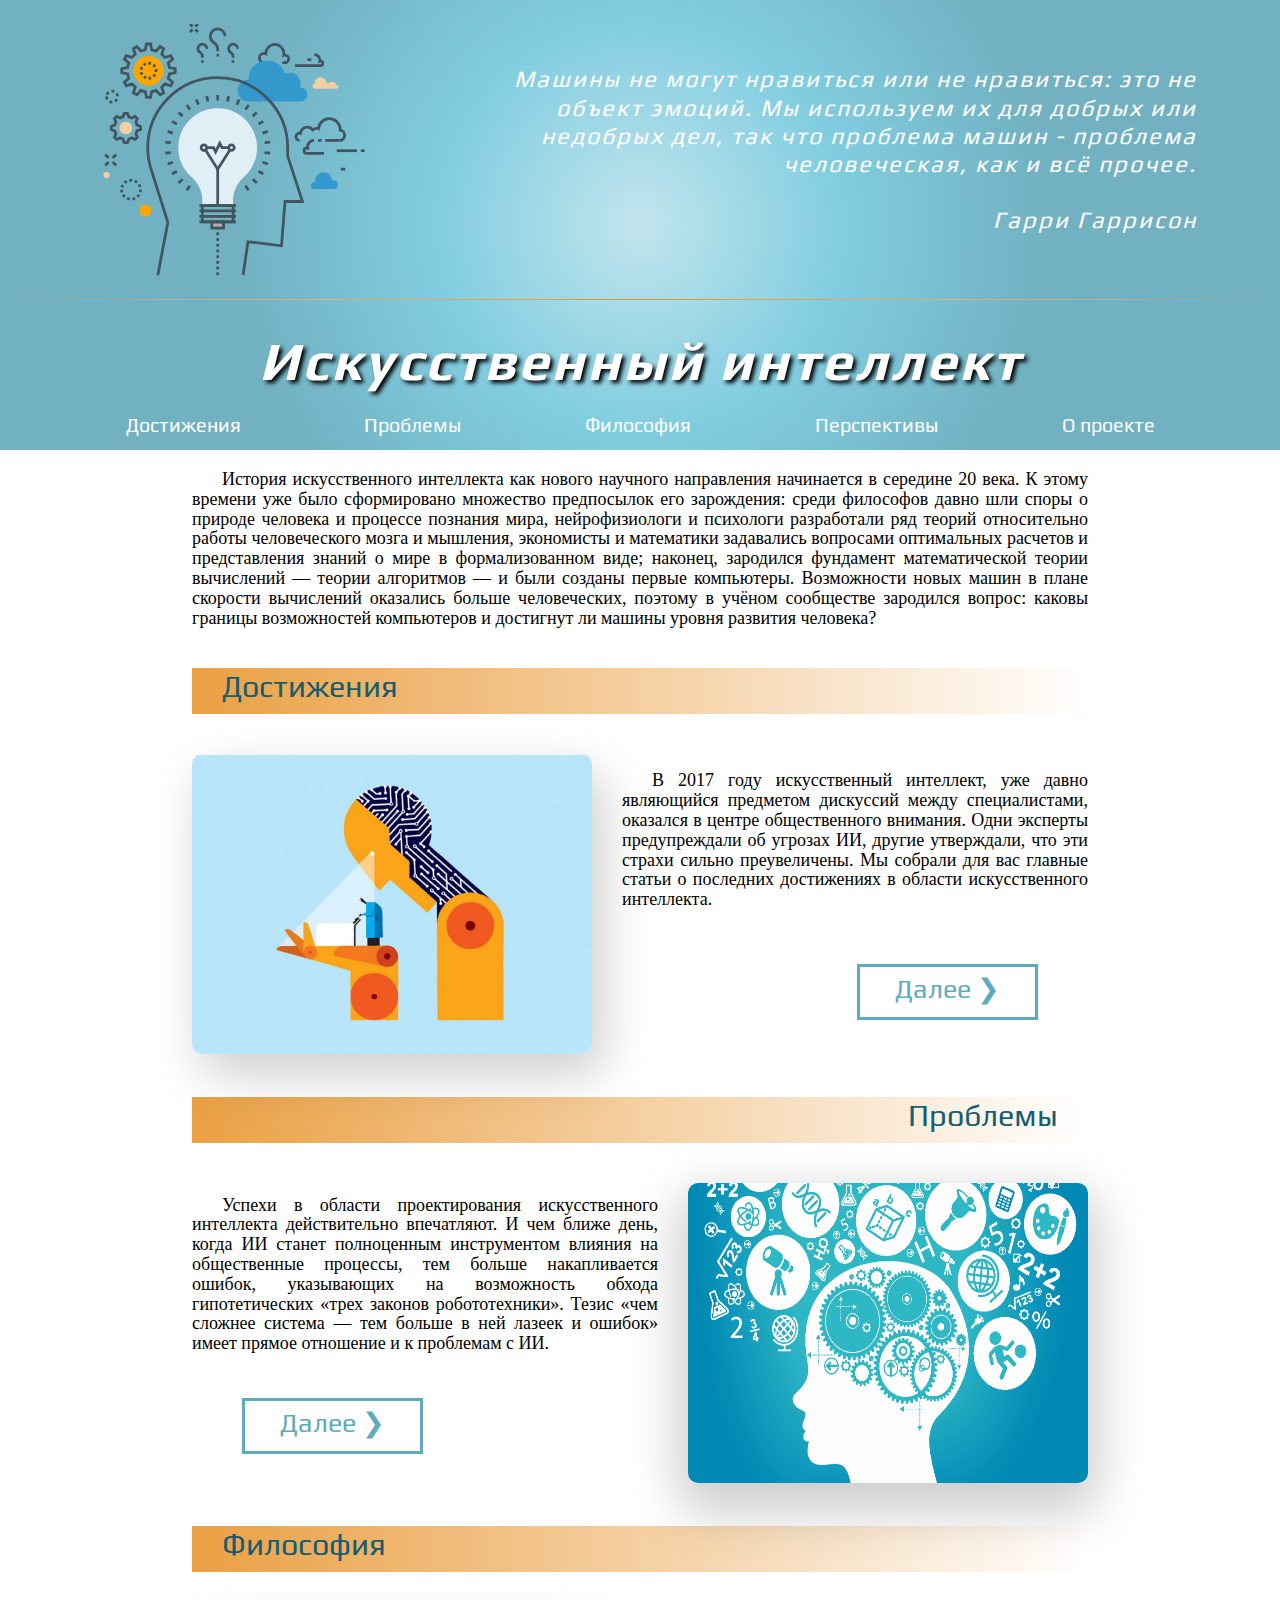
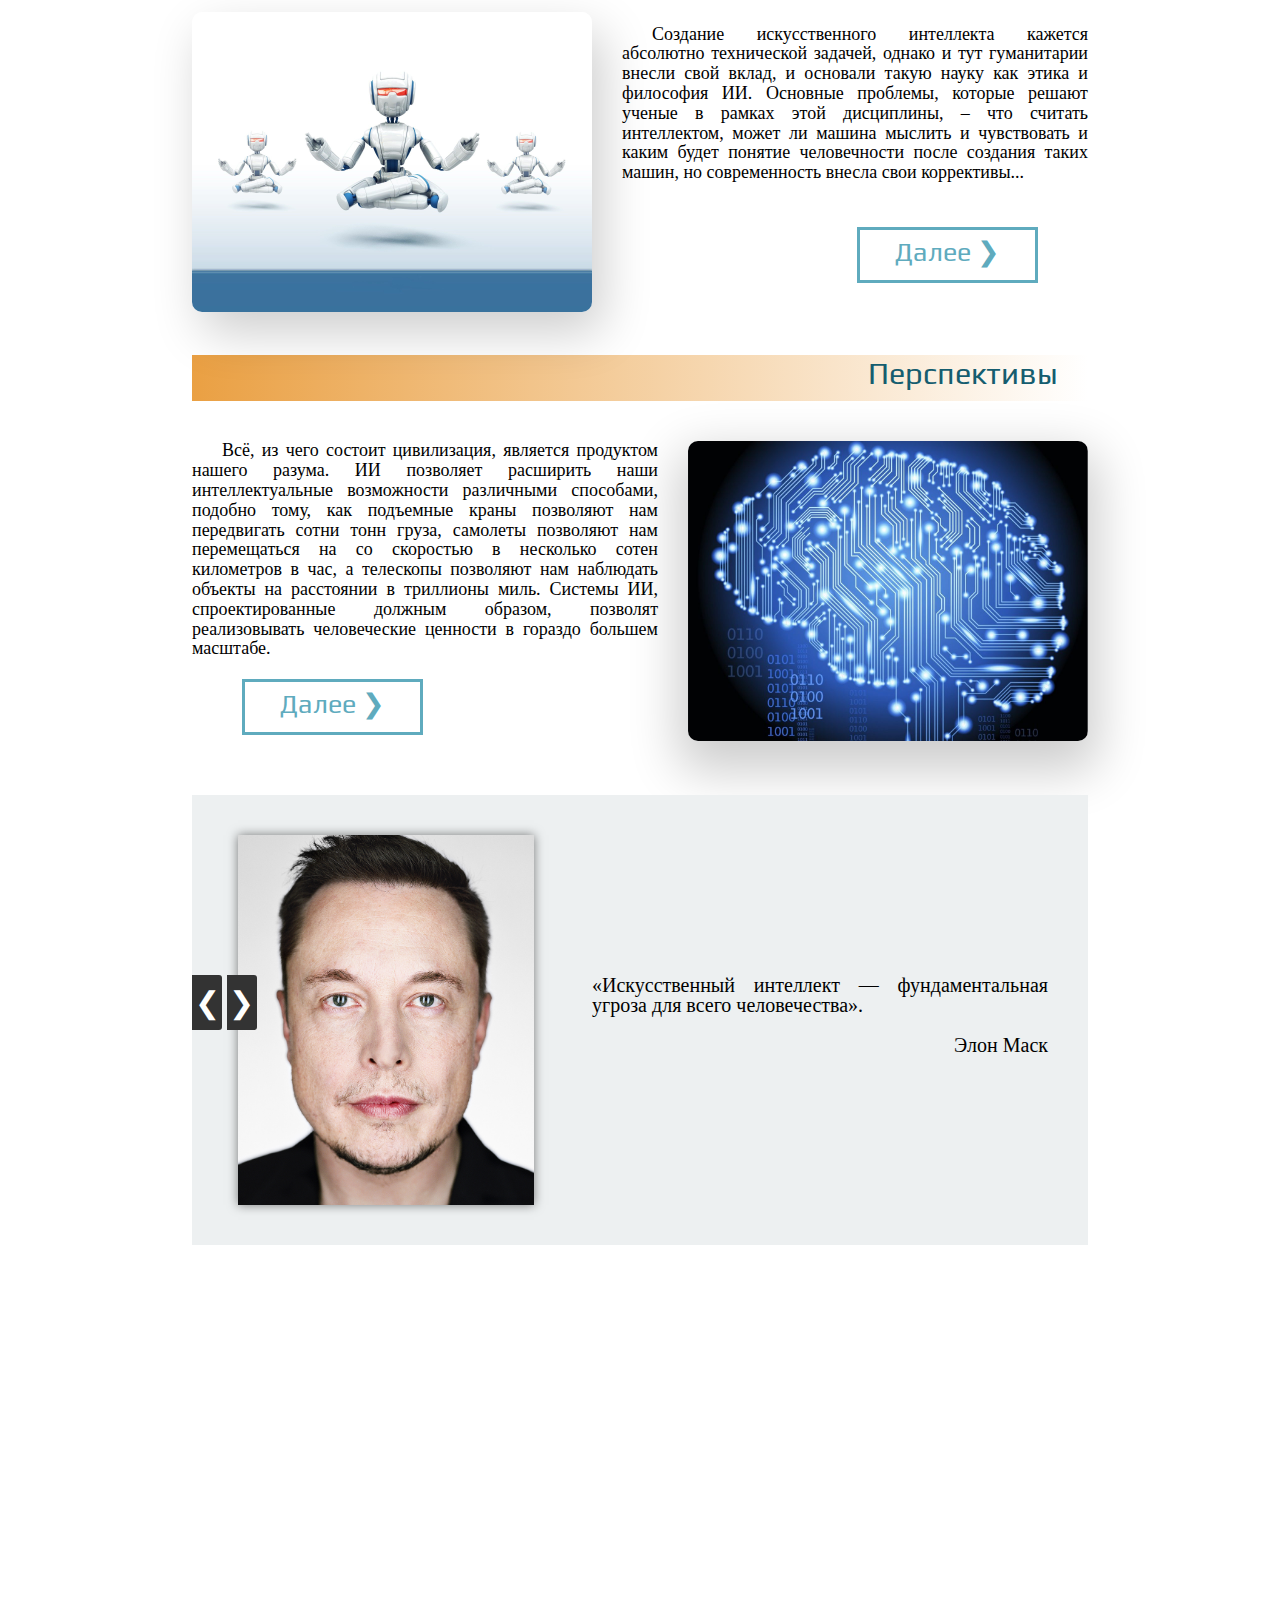
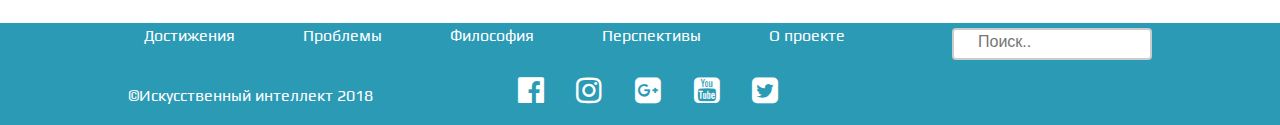
==== index.html @ 89b7e8d8 "Initial commit" ====
<!DOCTYPE html>
<html>
  <head>
    <meta charset="utf-8">
    <title>Искусственный интеллект</title>
    <link rel="stylesheet" type="text/css" href="reset.css">
    <link rel="stylesheet" type="text/css" href="styles.css">
    <link rel="stylesheet" href="https://cdnjs.cloudflare.com/ajax/libs/font-awesome/4.7.0/css/font-awesome.min.css">
  </head>
  <body>
    <header class="header">
    	<div class="header-top">
    		<svg width="800px" height="320px" viewBox="0 0 333 320" version="1.1" xmlns="http://www.w3.org/2000/svg" xmlns:xlink="http://www.w3.org/1999/xlink">
    			<title>Artificial-intelligence</title>    			
    				<g id="Page-1" stroke="none" stroke-width="1" fill="none" fill-rule="evenodd">
        <g id="illustrations" transform="translate(-12590.000000, 0.000000)">
            <g id="artificial-intelligence" transform="translate(12590.000000, 0.000000)">
                <g id="Group">
                    <path d="M105.103,48.996 L101.771,48.994 C99.142,48.994 97.003,46.858 97.003,44.226 C97.003,41.595 99.142,39.46 101.771,39.46 C102.312,39.46 102.83,39.549 103.314,39.72 C103.173,38.996 103.097,38.251 103.097,37.492 C103.097,31.137 108.242,25.995 114.597,25.995 C120.951,25.995 126.099,31.139 126.099,37.492 C126.099,37.578 126.093,37.658 126.093,37.743 C126.818,37.424 127.622,37.24 128.472,37.24 C131.722,37.24 134.349,39.871 134.349,43.116 C134.349,46.362 131.72,48.995 128.472,48.995" id="Shape" stroke="#42545E" stroke-width="3.5"></path>
                    <path d="M82.337,80.731 C82.497,80.731 82.653,80.749 82.796,80.756 C82.21,79.208 81.87,77.523 81.87,75.772 C81.87,68.127 88.059,61.933 95.718,61.933 C97.82,61.933 99.804,62.404 101.605,63.253 C104.531,53.492 113.603,46.394 124.314,46.394 C137.412,46.394 148.039,57.016 148.039,70.12 C148.039,70.352 148.025,70.579 148.025,70.801 L148.039,70.801 C155.682,70.801 161.869,76.991 161.869,84.635 C161.869,92.275 155.681,98.467 148.039,98.467 L82.337,98.467 C77.448,98.467 73.485,94.496 73.485,89.603 C73.485,84.701 77.448,80.731 82.337,80.731 Z" id="Shape" fill="#3399CC"></path>
                    <path d="M263.259,318.92 L250.486,251.815 L271.279,185.817 C274.375,176.778 276.062,167.1 276.062,157.036 C276.062,107.961 236.271,68.18 187.21,68.18 C138.14,68.18 98.347,107.961 98.347,157.036 L98.296,167.705 L79.569,225.4 L101.719,225.4 L106.192,281.619 L148.796,276.521 L154.97,318.919" id="Shape" stroke="#42545E" stroke-width="3.5"></path>
                    <g transform="translate(120.000000, 90.000000)">
                        <g transform="translate(65.000000, 167.000000)" id="Rectangle-path" fill="#42545E">
                            <rect x="0.452" y="0.355" width="3.5" height="3.5"></rect>
                            <rect x="0.452" y="7.613" width="3.5" height="3.5"></rect>
                            <rect x="0.452" y="14.873" width="3.5" height="3.5"></rect>
                            <rect x="0.452" y="22.131" width="3.5" height="3.5"></rect>
                            <rect x="0.452" y="29.389" width="3.5" height="3.5"></rect>
                            <rect x="0.452" y="36.646" width="3.5" height="3.5"></rect>
                            <rect x="0.452" y="43.904" width="3.5" height="3.5"></rect>
                            <rect x="0.452" y="51.162" width="3.5" height="3.5"></rect>
                            <rect x="0.452" y="58.422" width="3.5" height="3.498"></rect>
                        </g>
                        <path d="M67.206,17.035 C39.587,17.043 17.202,39.428 17.202,67.045 C17.202,81.68 23.495,94.838 33.505,103.979 C33.98,104.391 34.46,104.801 34.937,105.219 C42.755,112.344 47.666,122.59 47.666,134 L47.666,140.504 L67.207,140.504 L86.74,140.504 L86.74,134 C86.74,122.59 91.65,112.344 99.469,105.219 C99.948,104.801 100.424,104.391 100.901,103.979 C110.909,94.838 117.204,81.68 117.204,67.045 C117.202,39.427 94.819,17.042 67.206,17.035 Z" id="Shape" fill="#E1EEF5"></path>
                        <rect id="Rectangle-path" fill="#AFAFAF" x="59.806" y="161.215" width="14.793" height="7.891"></rect>
                        <rect id="Rectangle-path" stroke="#42545E" stroke-width="3.5" x="47.665" y="140.504" width="39.074" height="20.711"></rect>
                        <g transform="translate(44.000000, 140.000000)" id="Shape" stroke="#42545E" stroke-width="3.5">
                            <path d="M46.38,0.504 L0.024,0.504"></path>
                            <path d="M46.38,7.408 L0.024,7.408"></path>
                            <path d="M46.38,14.313 L0.024,14.313"></path>
                            <path d="M46.38,21.215 L0.024,21.215"></path>
                        </g>
                        <rect id="Rectangle-path" stroke="#42545E" stroke-width="3.5" x="59.806" y="161.215" width="14.793" height="7.891"></rect>
                        <g transform="translate(46.000000, 61.000000)" stroke="#42545E" stroke-width="3.5">
                            <path d="M21.202,33.354 L21.202,79.504" id="Shape"></path>
                            <polyline id="Shape" points="7.202 6.044 15.845 6.044 18.524 0.687 23.882 11.402 26.56 6.044 35.202 6.044"></polyline>
                            <polyline id="Shape" points="5.696 8.916 21.206 33.355 36.716 8.925"></polyline>
                            <circle id="Oval" cx="3.702" cy="6.044" r="3.5"></circle>
                            <circle id="Oval" cx="38.702" cy="6.044" r="3.5"></circle>
                        </g>
                        <g id="Shape" stroke="#42545E" stroke-width="3.5">
                            <path d="M67.202,7.138 L67.202,0.138"></path>
                            <path d="M79.655,8.448 L81.11,1.6"></path>
                            <path d="M91.565,12.317 L94.411,5.921"></path>
                            <path d="M102.409,18.578 L106.524,12.914"></path>
                            <path d="M111.716,26.957 L116.917,22.271"></path>
                            <path d="M119.077,37.087 L125.138,33.585"></path>
                            <path d="M124.169,48.527 L130.827,46.362"></path>
                            <path d="M126.772,60.775 L133.735,60.042"></path>
                            <path d="M126.772,73.297 L133.735,74.027"></path>
                            <path d="M124.169,85.545 L130.829,87.707"></path>
                            <path d="M119.077,96.984 L125.142,100.482"></path>
                            <path d="M111.716,107.115 L116.921,111.797"></path>
                            <path d="M102.411,115.494 L106.528,121.156"></path>
                            <path d="M54.749,8.448 L53.294,1.601"></path>
                            <path d="M42.841,12.318 L39.993,5.923"></path>
                            <path d="M31.997,18.579 L27.882,12.917"></path>
                            <path d="M22.692,26.958 L17.489,22.275"></path>
                            <path d="M15.331,37.088 L9.269,33.589"></path>
                            <path d="M10.239,48.528 L3.581,46.366"></path>
                            <path d="M7.636,60.777 L0.675,60.045"></path>
                            <path d="M7.636,73.299 L0.675,74.031"></path>
                            <path d="M10.239,85.547 L3.583,87.709"></path>
                            <path d="M15.333,96.986 L9.272,100.486"></path>
                            <path d="M22.694,107.115 L17.493,111.799"></path>
                            <path d="M31.999,115.494 L27.886,121.158"></path>
                        </g>
                    </g>
                    <g transform="translate(241.000000, 25.000000)" id="Shape">
                        <path d="M67.993,36.865 L67.993,31.712 L60.569,30.231 C60.268,28.258 59.749,26.358 59.048,24.551 L64.736,19.554 L62.175,15.09 L54.982,17.523 C53.753,15.995 52.363,14.604 50.836,13.376 L53.264,6.187 L48.805,3.621 L43.791,9.305 C41.988,8.606 40.092,8.09 38.125,7.789 L36.643,0.359 L31.489,0.359 L29.999,7.791 C28.03,8.093 26.138,8.61 24.335,9.31 L19.329,3.619 L14.87,6.188 L17.298,13.379 C15.765,14.607 14.372,15.998 13.15,17.525 L5.966,15.091 L3.39,19.555 L9.085,24.546 C8.382,26.356 7.856,28.26 7.56,30.234 L0.132,31.713 L0.132,36.866 L7.562,38.359 C7.857,40.329 8.382,42.221 9.083,44.026 L3.39,49.029 L5.966,53.486 L13.154,51.055 C14.375,52.586 15.765,53.976 17.3,55.199 L14.87,62.387 L19.329,64.96 L24.331,59.267 C26.138,59.967 28.032,60.491 30.005,60.788 L31.497,68.221 L36.643,68.221 L38.125,60.79 C40.094,60.494 41.992,59.972 43.795,59.272 L48.805,64.96 L53.264,62.387 L50.834,55.2 C52.361,53.976 53.752,52.587 54.979,51.054 L62.176,53.485 L64.737,49.028 L59.053,44.015 C59.75,42.214 60.268,40.327 60.569,38.362 L67.993,36.865 Z" stroke="#42545E" stroke-width="3.5"></path>
                        <path d="M34.071,53.277 C23.553,53.277 15.071,44.792 15.071,34.288 C15.071,23.782 23.553,15.288 34.071,15.288 C44.555,15.288 53.071,23.782 53.071,34.288 C53.071,44.792 44.556,53.277 34.071,53.277 Z" fill="orange"></path>
                        <path d="M34.071,43.779 C28.813,43.779 24.569,39.539 24.569,34.287 C24.569,29.033 28.813,24.791 34.071,24.791 C39.317,24.791 43.569,29.033 43.569,34.287 C43.569,39.539 39.317,43.779 34.071,43.779 Z" stroke="#42545E" stroke-width="3.5" stroke-dasharray="3.3149,3.3149"></path>
                    </g>
                    <g transform="translate(285.000000, 113.000000)" id="Shape">
                        <path d="M37.284,21.072 L37.284,16.961 L32.94,15.304 C32.594,14.003 32.077,12.774 31.417,11.636 L33.313,7.387 L30.413,4.484 L26.159,6.386 C25.03,5.721 23.798,5.207 22.493,4.864 L20.835,0.519 L16.728,0.519 L15.07,4.864 C13.769,5.208 12.537,5.721 11.404,6.386 L7.152,4.484 L4.25,7.387 L6.15,11.636 C5.488,12.774 4.97,14.003 4.627,15.305 L0.283,16.96 L0.283,21.072 L4.627,22.728 C4.971,24.033 5.488,25.265 6.15,26.396 L4.25,30.646 L7.152,33.546 L11.404,31.651 C12.539,32.311 13.769,32.829 15.07,33.173 L16.728,37.518 L20.835,37.518 L22.493,33.173 C23.798,32.828 25.028,32.31 26.159,31.651 L30.413,33.546 L33.313,30.646 L31.417,26.396 C32.077,25.265 32.595,24.033 32.94,22.728 L37.284,21.072 Z" stroke="#42545E" stroke-width="3.5"></path>
                        <path d="M18.782,27.004 C14.37,27.004 10.794,23.428 10.794,19.017 C10.794,14.609 14.37,11.028 18.782,11.028 C23.192,11.028 26.77,14.609 26.77,19.017 C26.771,23.428 23.192,27.004 18.782,27.004 Z" fill="#f0cfa4"></path>
                    </g>
                    <g transform="translate(162.000000, 6.000000)" id="Shape" stroke="#42545E" stroke-width="3.5">
                        <g transform="translate(15.000000, 0.000000)">
                            <path d="M10.194,28.737 L10.194,25.926 C10.194,22.572 11.958,19.624 14.612,17.967 C14.801,17.868 14.981,17.763 15.159,17.653 C17.813,15.995 19.577,13.046 19.577,9.694 C19.577,4.517 15.376,0.317 10.202,0.317 C5.03,0.317 0.827,4.517 0.827,9.694"></path>
                            <path d="M10.194,32.018 L10.194,35.299"></path>
                        </g>
                        <g transform="translate(0.000000, 19.000000)">
                            <g transform="translate(39.000000, 0.000000)">
                                <path d="M5.673,17.752 L5.673,16.066 C5.673,14.054 6.73,12.286 8.323,11.292 C8.432,11.233 8.542,11.17 8.653,11.104 C10.245,10.108 11.301,8.339 11.301,6.327 C11.301,3.222 8.781,0.702 5.676,0.702 C2.571,0.702 0.051,3.222 0.051,6.327"></path>
                                <path d="M5.673,21.036 L5.673,24.317"></path>
                            </g>
                            <g>
                                <path d="M5.724,17.752 L5.724,16.066 C5.724,14.054 6.781,12.286 8.374,11.292 C8.487,11.233 8.599,11.17 8.702,11.104 C10.296,10.108 11.354,8.339 11.354,6.327 C11.354,3.222 8.833,0.702 5.727,0.702 C2.621,0.702 0.102,3.222 0.102,6.327"></path>
                                <path d="M5.724,21.036 L5.724,24.317"></path>
                            </g>
                        </g>
                    </g>
                    <path d="M64.526,200.613 C64.026,200.613 63.547,200.697 63.102,200.853 C63.231,200.185 63.301,199.498 63.301,198.796 C63.301,192.929 58.551,188.181 52.686,188.181 C46.817,188.181 42.063,192.931 42.063,198.796 C42.063,198.876 42.071,198.95 42.071,199.028 C41.401,198.731 40.659,198.563 39.874,198.563 C36.874,198.563 34.448,200.991 34.448,203.987 C34.448,206.985 36.876,209.417 39.874,209.417 L64.526,209.415 C66.954,209.415 68.926,207.442 68.926,205.013 C68.927,202.586 66.954,200.613 64.526,200.613 Z" id="Shape" fill="#3399CC"></path>
                    <g transform="translate(25.000000, 120.000000)" id="Shape" stroke="#42545E" stroke-width="3.5">
                        <path d="M7.483,27.815 C3.891,27.815 0.981,24.908 0.981,21.314 C0.981,17.996 3.475,15.255 6.688,14.867 C6.67,14.586 6.661,14.306 6.661,14.02 C6.661,6.402 12.841,0.222 20.456,0.222 C27.698,0.222 33.626,5.794 34.206,12.883 C34.923,12.661 35.677,12.542 36.464,12.542 C38.491,12.542 40.325,13.332 41.696,14.619 C43.212,12.417 45.757,10.969 48.637,10.969 C53.108,10.97 56.764,14.456 57.039,18.863 C57.439,18.748 57.861,18.685 58.293,18.685 C60.82,18.685 62.857,20.729 62.859,23.251 C62.859,25.772 60.812,27.817 58.293,27.814"></path>
                        <path d="M27.325,44.223 L49.059,44.221 C50.934,44.221 52.459,42.698 52.459,40.821 C52.459,38.944 50.934,37.42 49.059,37.42 C48.672,37.42 48.303,37.484 47.957,37.606 C48.059,37.089 48.113,36.559 48.113,36.017 C48.113,31.483 44.441,27.816 39.91,27.816"></path>
                        <path d="M25.636,27.815 L7.483,27.815"></path>
                        <path d="M34.585,27.815 L30.101,27.815"></path>
                    </g>
                    <circle id="Oval" stroke="#42545E" stroke-width="3.5" stroke-dasharray="3.4263,3.4263" cx="297.282" cy="210.416" r="12"></circle>
                    <circle id="Oval" stroke="#42545E" stroke-width="3.5" stroke-dasharray="3.6597,3.6597" cx="321.317" cy="92.219" r="7"></circle>
                    <g transform="translate(212.000000, 0.000000)" id="Shape" stroke="#42545E" stroke-width="3.5">
                        <path d="M7.104,6.872 L10.302,10.067"></path>
                        <path d="M3.499,3.26 L0.302,0.08"></path>
                        <path d="M10.302,0.08 L7.104,3.26"></path>
                        <path d="M0.302,10.067 L3.499,6.872"></path>
                    </g>
                    <g transform="translate(316.000000, 165.000000)" id="Shape" stroke="#42545E" stroke-width="3.5">
                        <path d="M9.639,10.094 L14.113,14.568"></path>
                        <path d="M4.588,5.039 L0.113,0.586"></path>
                        <path d="M14.113,0.586 L9.639,5.039"></path>
                        <path d="M0.113,14.568 L4.588,10.094"></path>
                    </g>
                    <circle id="Oval" fill="#f0cfa4" cx="328.317" cy="191.816" r="4"></circle>
                    <circle id="Oval" fill="orange" cx="278.895" cy="236.813" r="7.5"></circle>
                    <g transform="translate(0.000000, 160.000000)" id="Shape" stroke="#42545E" stroke-width="3.5">
                        <path d="M10.341,0.875 L35.933,0.875"></path>
                        <path d="M0.683,0.875 L5.433,0.875"></path>
                    </g>
                    <path d="M25.188,184.414 L30.933,184.412" id="Shape" stroke="#42545E" stroke-width="3.5"></path>
                    <g transform="translate(53.000000, 38.000000)" id="Shape" stroke="#42545E" stroke-width="3.5">
                        <path d="M15.229,7.374 L20.233,7.373"></path>
                        <path d="M36.226,14.832 L3.556,14.831 C1.954,14.831 0.654,13.531 0.654,11.931 C0.654,10.328 1.955,9.029 3.556,9.029 C3.884,9.029 4.199,9.083 4.495,9.187 C4.411,8.747 4.362,8.292 4.362,7.832 C4.362,3.963 7.493,0.833 11.362,0.833"></path>
                    </g>
                    <path d="M63.89,75.386 C63.9,75.236 63.906,75.086 63.906,74.934 C63.906,70.859 60.599,67.553 56.527,67.553 C52.654,67.553 49.482,70.533 49.172,74.325 C48.789,74.206 48.385,74.142 47.965,74.142 C46.881,74.142 45.901,74.565 45.166,75.253 C44.355,74.075 42.994,73.301 41.453,73.301 C39.062,73.301 37.105,75.166 36.959,77.523 C36.744,77.461 36.52,77.428 36.289,77.428 C34.937,77.428 33.848,78.521 33.846,79.87 C33.846,81.218 34.942,82.312 36.289,82.31 L63.467,82.31 C65.387,82.31 66.944,80.755 66.944,78.833 C66.942,77.06 65.608,75.594 63.89,75.386 Z" id="Shape" fill="#f0cfa4"></path>
                </g>
            </g>
        </g>
   					</g>
			</svg>
    		<div class="header-quote">Машины не могут нравиться или не нравиться: это не объект эмоций. Мы используем их для добрых или недобрых дел, так что проблема машин - проблема человеческая, как и всё прочее.<br>
    			<br>Гарри Гаррисон
    		</div>              		
    	</div>
    	<div class="header-line"></div>
    	<div class="side-bar">
    		<h1 class="logo">Искусственный интеллект</h1>
    		<div class="header-buttons">
    			<a href="#" class="header-button">Достижения</a>
    			<a href="#" class="header-button">Проблемы</a>
    			<a href="#" class="header-button">Философия<a>
    			<a href="#" class="header-button">Перспективы</a>
    			<a href="#" class="header-button">О проекте</a>
    		</div>
    	</div>  	
    </header>
   	<main>
    	<section id="lead-in" class="section">
    		<div class="lead-in">История искусственного интеллекта как нового научного направления начинается в середине 20 века. 
				К этому времени уже было сформировано множество предпосылок его зарождения: среди философов давно шли споры о природе человека и процессе познания мира, 
				нейрофизиологи и психологи разработали ряд теорий относительно работы человеческого мозга и мышления,
 				экономисты и математики задавались вопросами оптимальных расчетов и представления знаний о мире в формализованном виде; 
				наконец, зародился фундамент математической теории вычислений — теории алгоритмов — и были созданы первые компьютеры.
				Возможности новых машин в плане скорости вычислений оказались больше человеческих, поэтому в учёном сообществе зародился вопрос: каковы границы возможностей компьютеров и достигнут ли машины уровня развития человека?
			</div>
    	</section>
    	<section id="attainments" class="section">
    		<div class="section-header">
    			<h2>Достижения</h2>
    		</div>
    		<div class="section-inner"> 
    			<div class="section-image">
    				<img class="image" src="images/attainment.png" alt="Достижения">
    			</div>
    			<div class="in-section-inner">
    				<div class="section-content">В 2017 году искусственный интеллект, уже давно являющийся предметом дискуссий между специалистами, оказался в центре общественного внимания. Одни эксперты предупреждали об угрозах ИИ, другие утверждали, что эти страхи сильно преувеличены. Мы собрали для вас главные статьи о последних достижениях в области искусственного интеллекта.
    				</div>
    				<div class="section-footer">
    				<a href="" id="onward">Далее &#10095</a>
    				</div>
    			</div>   			
    			    			
    		</div>    		
    	</section>
    	<section id="problems" class="section">
    		<div class="section-header">
    			<h2>Проблемы</h2>
    		</div>    		
    		<div class="section-inner">    			
    			<div class="in-section-inner">
    				<div class="section-content">Успехи в области проектирования искусственного интеллекта действительно впечатляют. И чем ближе день, когда ИИ станет полноценным инструментом влияния на общественные процессы, тем больше накапливается ошибок, указывающих на возможность обхода гипотетических «трех законов робототехники». Тезис «чем сложнее система — тем больше в ней лазеек и ошибок» имеет прямое отношение и к проблемам с ИИ.
    				</div>
    				<div class="section-footer">
    				<a href="" id="onward">Далее &#10095</a>
    				</div>
    			</div>
                <div class="section-image">
                    <img class="image" src="images/problems.png" alt="Проблемы" width="400" height="300">
                </div>   			
    		</div>    		
    	</section>
    	<section id="philosophy" class="section">
    		<div class="section-header">
    			<h2>Философия</h2>
    		</div>    		
    		<div class="section-inner">
    			<div class="section-image">
    				<img class="image" src="images/filisofy.jpg" alt="Философия" width="400" height="300">
    			</div>
    			<div class="in-section-inner">
    				<div class="section-content">Создание искусственного интеллекта кажется абсолютно технической задачей, однако и тут гуманитарии внесли свой вклад, и основали такую науку как этика и философия ИИ. Основные проблемы, которые решают ученые в рамках этой дисциплины, – что считать интеллектом, может ли машина мыслить и чувствовать и каким будет понятие человечности после создания таких машин, но современность внесла свои коррективы...
    				</div>
    				<div class="section-footer">
    					<a href="" id="onward">Далее &#10095</a>
    				</div> 
    			</div>    			   			
    		</div>    		
    	</section>
    	<section id="perspective" class="section">
    		<div class="section-header">
    			<h2>Перспективы</h2>
    		</div>    		
    		<div class="section-inner">
    			<div class="in-section-inner">
    				<div class="section-content">Всё, из чего состоит цивилизация, является продуктом нашего разума. ИИ позволяет расширить наши интеллектуальные возможности различными способами, подобно тому, как подъемные краны позволяют нам передвигать сотни тонн груза, самолеты позволяют нам перемещаться на со скоростью в несколько сотен километров в час, а телескопы позволяют нам наблюдать объекты на расстоянии в триллионы миль. Системы ИИ, спроектированные должным образом, позволят реализовывать человеческие ценности в гораздо большем масштабе.
    				</div>
    				<div class="section-footer">
    					<a href="" id="onward">Далее &#10095</a>
    				</div>  
    			</div> 
                <div class="section-image">
                    <img class="image" src="images/perspective.jpg" alt="Перспективы" width="400" height="300">
                </div> 			
    		</div>    		
    	</section>
        <section id="slider" class="section">             
            <div id="slides">
                <div class="slide showing">
                    <img class="slider-image" src="images/famous/elon-musk.jpg" alt="Элон Маск" height="100%">
                    <div class="slider-quote">«Искусственный интеллект — фундаментальная угроза для всего человечества». 
                    <br>
                    <br>
                    <p class="slider-quote-person">Элон Маск</p>
                    </div>
                </div>
                <div class="slide">
                    <img class="slider-image" src="images/famous/stephen_hawking.jpg" alt="Стивен Хокинг" height="100%">
                    <div class="slider-quote">«Я думаю, что наш разум — это программа, в то время как мозг — аналог компьютера. Теоретически возможно скопировать содержимое мозга на компьютер и таким образом создать форму вечной жизни. Сегодня, однако, это не в наших силах».
                    <br>
                    <br>
                    <p class="slider-quote-person">Стивен Хокинг</p>
                    </div>
                </div>
                <div class="slide">
                    <img class="slider-image" src="images/famous/alan_perlis.png" alt="Алан Джей Перлис" height="100%">
                    <div class="slider-quote">«Года работы над искусственным интеллектом достаточно, чтобы заставить поверить в бога».
                    <br>
                    <br>
                    <p class="slider-quote-person">Алан Джей Перлис</p>
                    </div>
                </div>
            </div>
            <div class="buttons">
                <button class="controls" id="previous">&#10094</button>
                <button class="controls" id="next">&#10095</button>
            </div>
        </section>
        <section id="video" class="section">
            <iframe width="560" height="315" src="https://www.youtube.com/embed/wvCpbFtl6xY" frameborder="0" allow="autoplay; encrypted-media" allowfullscreen></iframe>
        </section>        
    </main>
    <footer class="footer">
        <div class="footer-menu">            
            <div class="footer-buttons">
                <a href="#" class="footer-button">Достижения</a>
                <a href="#" class="footer-button">Проблемы</a>
                <a href="#" class="footer-button">Философия<a>
                <a href="#" class="footer-button">Перспективы</a>
                <a href="#" class="footer-button">О проекте</a>
            </div>
            <form>
                <input type="text" name="search" placeholder="Поиск..">
            </form>
        </div>
        <div class="copyright">&copy;Искусственный интеллект 2018
            <div class="footer-icons">
            <a id="icons" href="#" class="fa fa-facebook-official"></a>
            <a id="icons" href="#" class="fa fa-instagram"></a>
            <a id="icons" href="#" class="fa fa-google-plus-square"></a>
            <a id="icons" href="#" class="fa fa-youtube-square"></a>
            <a id="icons" href="#" class="fa fa-twitter-square"></a>
            </div>
        </div>
    </footer>
    <script type="text/javascript" src="script.js"> </script>
  </body>

</html>
---- styles.css ----
@import url('https://fonts.googleapis.com/css?family=Play');
html, body{
	display: flex;	
	flex-direction: column;		
	width: 100%;
	height: 100%;	
	max-width: 1920px;
	min-width: 1200px;	
	font-size: 18px;	  	
}

/* Styles for header*/
.header{
	display: flex;	
	flex-direction: column;
	justify-content: space-between;
	align-items: center;
	max-height: 465px;
	min-height: 450px;
	color: white;
	background-color: #71b1c1;	
	font-family: 'Play';
	background: radial-gradient(circle, #c0e4ed 1%, #81cde0 30%, #71b1c1 60%);
}

.header-top{
	display: flex;
	justify-content: center;
	align-items: center;
	flex: 4;
	margin: 0 20vw;		
}

svg{	
	transform: scale(-1, 1);
	max-height: 28vh;
	min-height: 250px;	
	min-width: 300px;
	margin-right: 10vw;	  
}

.header-quote{	
	letter-spacing: 2px;
	line-height: 1.2;
	text-align: right;
	max-width: 1000px;	
	font-size: 1.3em;
	font-style: italic;	
}

.header-line{		
	height: 1px;
	width: 100%;
	background-color: #E6952E;
	background: radial-gradient(circle, #E6952E, #e5af68, #71b1c1);
	position: relative;	
}

.side-bar{
	display: flex;
	flex-direction: column;
	justify-content: flex-end;
	align-items: center;
	flex: 2;		
}

h1{
	font-size: 3em;
	text-shadow: 3px 3px 4px black;
	padding: 0.5em 0;
	font-weight: bold;
	font-style: italic;
	letter-spacing: 3px;
}

.header-buttons{
	margin-bottom: 0.75em;
	font-size: 1.1em;
}

a.header-button{
	text-decoration: none;
	border: none;
	cursor: pointer;
	text-align: justify;
	color: white;		
	padding: 0.6em 1.5em;
	margin: 0 1.5em;
}

a.header-button:hover{
	background-color: #67a2b1;
	border-radius: 2px;
}

a.header-button:active{
	background-color: #67a2b1;
	color: #f0cfa4;		
}

/* Styles for sections*/
main{
	flex: 1 0 auto;			
	margin: 20px 15vw;			
}

.lead-in, .section-content{
	text-align: justify;
	color: black;
	font-family: Verdana;
	text-indent: 30px;
	line-height: 1.1;	
}

.section-header{
	height: 40px;
	background: linear-gradient(to right, #eaa043 , white);
	margin: 40px 0;
	padding: 3px 30px;
	color: #155D6F;	
	font-family: 'Play';	
	font-size: 1.7em;	
}

.image{
	width: 400px;
	height: 300px;
	margin-right: 30px;
	border-radius: 10px;
	box-shadow: 10px 20px 50px 0 rgba(0, 0, 0, 0.20);
}

.section-inner{
	display: flex;
	flex-direction: row;	
}

.in-section-inner{
	display: flex;
	flex-direction: column;
	justify-content: space-around;
	align-items: flex-end;	
}

.section-footer{
	height: 50px;
	width: 175px;
	border: 3px solid #5fabbe;
	background-color: transparent;
	text-align: center;	
	margin: 20px 50px;
	cursor: pointer;		
}

a#onward{	
	font-family: 'Play';	
	font-size: 1.5em;
	color: #5fabbe;
	text-decoration: none;
	line-height: 1.6;
}

.section-footer:hover{
	transform: scale(1.1);
}

#problems, #perspective{
	text-align: right;
}

#problems img, #perspective img{
	margin-left: 30px;
	margin-right: 0px;
	box-shadow: 0px 20px 50px 10px rgba(0, 0, 0, 0.20);
}

#problems div.in-section-inner, #perspective div.in-section-inner{
	align-items: flex-start;	
}

#problems div.section-footer, #perspective div.section-footer{
	margin-left: 50px;	
}

/* Styles for slider*/
#slides{
	position: relative;	
	height: 450px;
	padding: 0px;
	margin: 40px 0;
	background-color: #EDF0F1;
}

.slide{
	position: absolute;
	left: 0px;
	top: 0px;
	width: 100%;
	height: 100%;
	opacity: 0;
	z-index: 1;
	transition: opacity 1s;
	padding: 40px 16px;
	box-sizing: border-box;		
}

.slider-quote{
	position: absolute;
	left: 400px;
	top: 20vh;
	font-size: 20px;
	color: black;
 	margin-right: 40px;
  	min-width: 300px;
  	text-align: justify;
}

.slider-quote-person{
	text-align: right;
}

.slider-image{
	margin-left: 30px;
	box-shadow: 0 0 10px rgba(0,0,0,0.5);
}

.showing{
	opacity: 1;
	z-index: 2;
}

#slider{
  position: relative;
}

.buttons{
  position: absolute;
  top: 40%;
  z-index: 10;
}

#next{
  right: 0;
}

.controls{
  color: white;
  border: none;
  border-radius: 0 3px 3px 0;
  padding: 10px 0px;
  font-size: 30px;
  cursor: pointer;  
  width: 30px;
  background: #333;  
}

.controls:hover{
  background: white;
  color: #333;
}

/* Styles for video*/
#video{	
	text-align: center;
}

/* Styles for footer*/
footer{
	flex: 0 0 auto;	
	background: #2b9ab5;
	padding: 5px 10vw;
	color: white;
	font-family: 'Play';
	font-size: 16px;			
}

.footer-menu{
	display: flex;
	justify-content: space-between;
	text-align: justify;		 
}

a.footer-button{	
	text-decoration: none;
	border: none;
	cursor: pointer;	
	color: white;
	padding: 0.2em 1em 0.5em 1em;
	margin: 0 2.5vw 0 0;	
}

a.footer-button:hover{
	background-color: hsla(192, 76%, 56%, 0.7);
	border-radius: 2px;	
}

a.footer-button:active{
	background-color: #67a2b1;
	color: #f0cfa4;		
}

input[type=text] {
    width: 200px;
    box-sizing: border-box;
    border: 2px solid #ccc;
    border-radius: 4px;
    font-size: 16px;
    background-color: white;    
    padding: 0.2em 1.5em 0.4em 1.5em;
    -webkit-transition: width 1s ease;
    transition: width 1s ease;
}

input[type=text]:focus {
    width: 100%;
}

.footer-icons{
	display: inline;
	font-size: 30px;	
	margin: 0 10vw;
}

#icons{
	padding: 0.5em 1vw;
	color: white;
	text-decoration: none;	
	cursor: pointer;
}
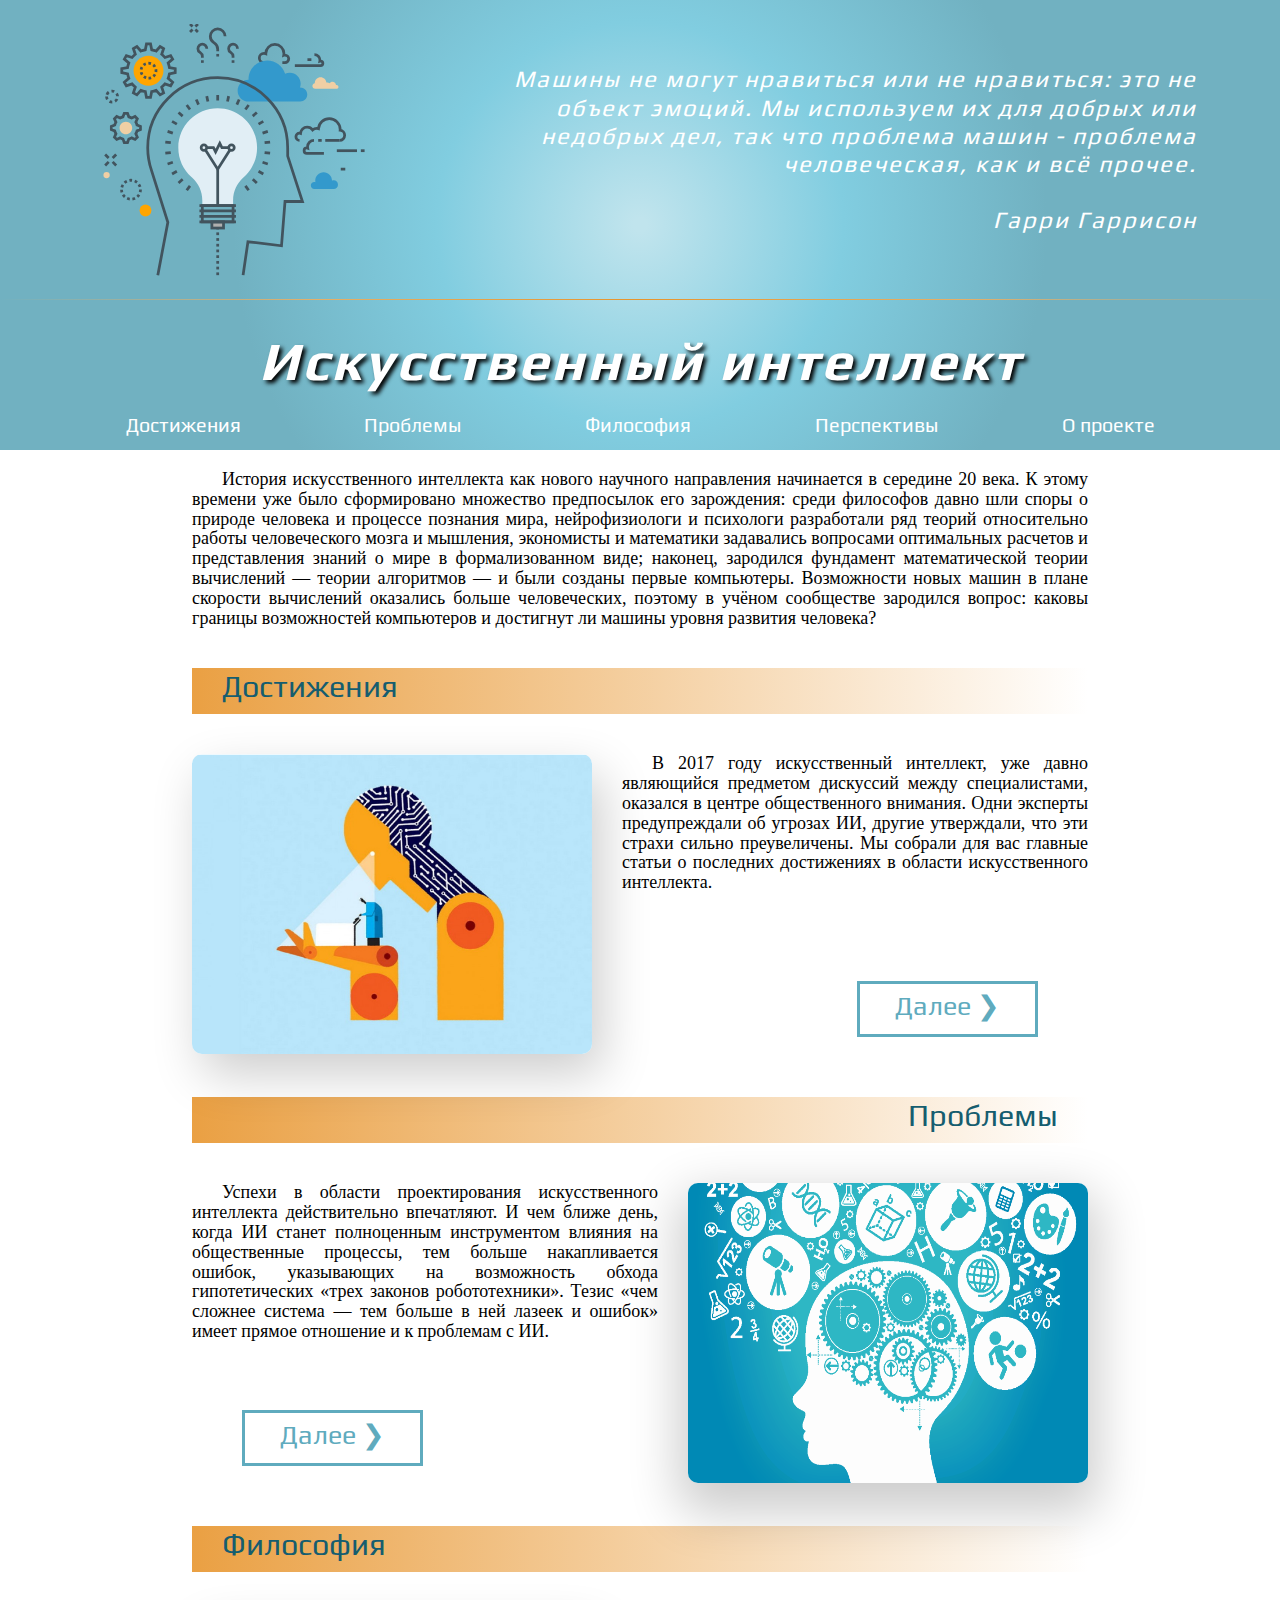
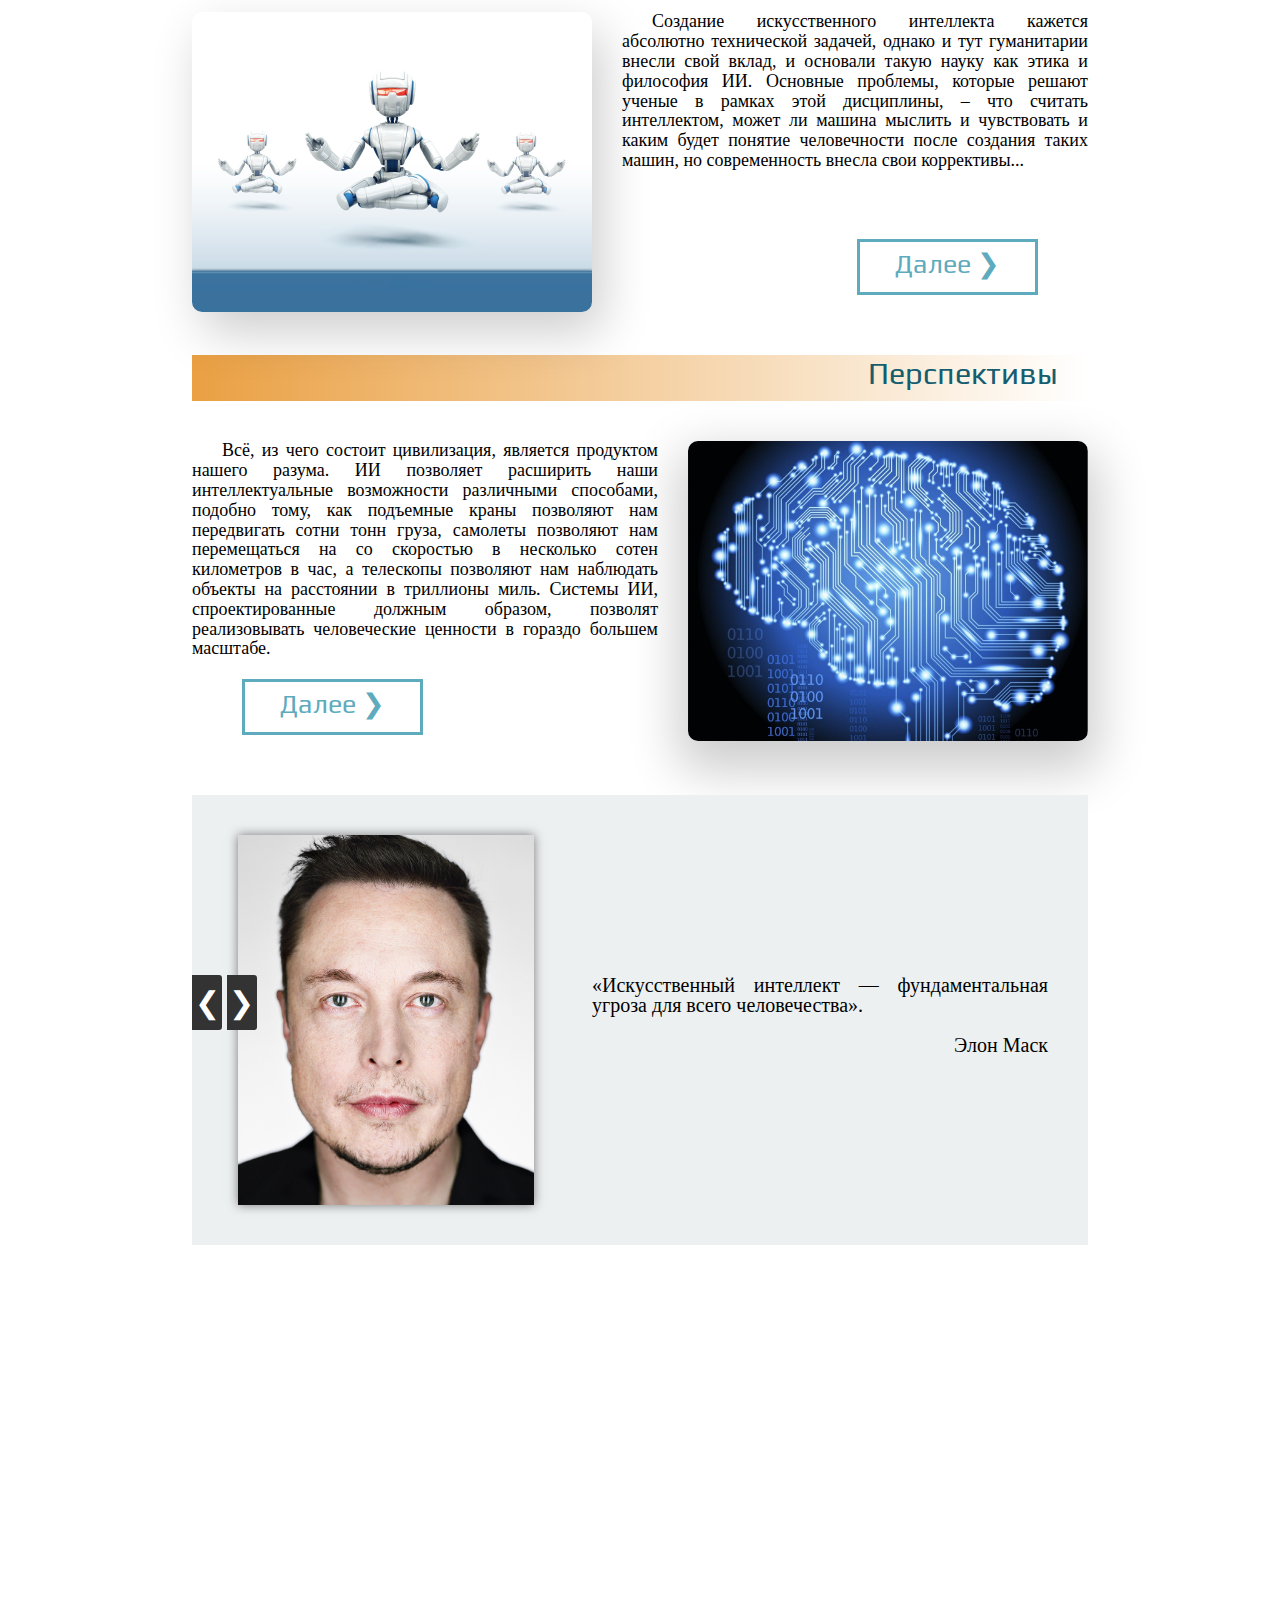
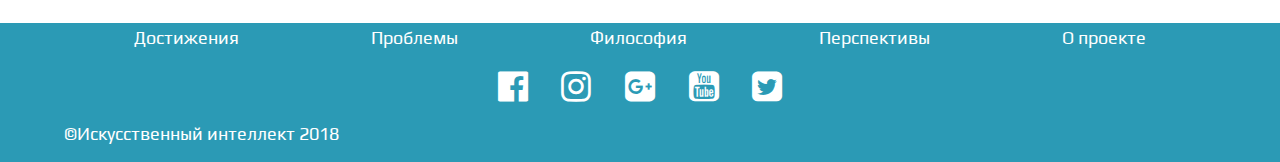
==== commit 1987fe58: "Мур-мур-мур" ====
--- a/index.html
+++ b/index.html
@@ -1,18 +1,19 @@
 <!DOCTYPE html>
 <html>
-  <head>
-    <meta charset="utf-8">
-    <title>Искусственный интеллект</title>
-    <link rel="stylesheet" type="text/css" href="reset.css">
-    <link rel="stylesheet" type="text/css" href="styles.css">
-    <link rel="stylesheet" href="https://cdnjs.cloudflare.com/ajax/libs/font-awesome/4.7.0/css/font-awesome.min.css">
-  </head>
-  <body>
-    <header class="header">
-    	<div class="header-top">
-    		<svg width="800px" height="320px" viewBox="0 0 333 320" version="1.1" xmlns="http://www.w3.org/2000/svg" xmlns:xlink="http://www.w3.org/1999/xlink">
-    			<title>Artificial-intelligence</title>    			
-    				<g id="Page-1" stroke="none" stroke-width="1" fill="none" fill-rule="evenodd">
+<head>
+  <meta charset="utf-8">
+  <title>Искусственный интеллект</title>
+  <link rel="stylesheet" type="text/css" href="reset.css">  
+  <link rel="stylesheet" type="text/css" href="styles.css">
+  <link rel="stylesheet" type="text/css" href="styles_footer.css">
+  <link rel="stylesheet" href="https://cdnjs.cloudflare.com/ajax/libs/font-awesome/4.7.0/css/font-awesome.min.css">
+</head>
+<body>
+  <header class="header">
+    <div class="header-top">
+      <svg width="800px" height="320px" viewBox="0 0 333 320" version="1.1" xmlns="http://www.w3.org/2000/svg" xmlns:xlink="http://www.w3.org/1999/xlink">
+                <title>Artificial-intelligence</title>              
+                    <g id="Page-1" stroke="none" stroke-width="1" fill="none" fill-rule="evenodd">
         <g id="illustrations" transform="translate(-12590.000000, 0.000000)">
             <g id="artificial-intelligence" transform="translate(12590.000000, 0.000000)">
                 <g id="Group">
@@ -137,163 +138,162 @@
                 </g>
             </g>
         </g>
-   					</g>
-			</svg>
-    		<div class="header-quote">Машины не могут нравиться или не нравиться: это не объект эмоций. Мы используем их для добрых или недобрых дел, так что проблема машин - проблема человеческая, как и всё прочее.<br>
-    			<br>Гарри Гаррисон
-    		</div>              		
-    	</div>
-    	<div class="header-line"></div>
-    	<div class="side-bar">
-    		<h1 class="logo">Искусственный интеллект</h1>
-    		<div class="header-buttons">
-    			<a href="#" class="header-button">Достижения</a>
-    			<a href="#" class="header-button">Проблемы</a>
-    			<a href="#" class="header-button">Философия<a>
-    			<a href="#" class="header-button">Перспективы</a>
-    			<a href="#" class="header-button">О проекте</a>
-    		</div>
-    	</div>  	
-    </header>
-   	<main>
-    	<section id="lead-in" class="section">
-    		<div class="lead-in">История искусственного интеллекта как нового научного направления начинается в середине 20 века. 
-				К этому времени уже было сформировано множество предпосылок его зарождения: среди философов давно шли споры о природе человека и процессе познания мира, 
-				нейрофизиологи и психологи разработали ряд теорий относительно работы человеческого мозга и мышления,
- 				экономисты и математики задавались вопросами оптимальных расчетов и представления знаний о мире в формализованном виде; 
-				наконец, зародился фундамент математической теории вычислений — теории алгоритмов — и были созданы первые компьютеры.
-				Возможности новых машин в плане скорости вычислений оказались больше человеческих, поэтому в учёном сообществе зародился вопрос: каковы границы возможностей компьютеров и достигнут ли машины уровня развития человека?
-			</div>
-    	</section>
-    	<section id="attainments" class="section">
-    		<div class="section-header">
-    			<h2>Достижения</h2>
-    		</div>
-    		<div class="section-inner"> 
-    			<div class="section-image">
-    				<img class="image" src="images/attainment.png" alt="Достижения">
-    			</div>
-    			<div class="in-section-inner">
-    				<div class="section-content">В 2017 году искусственный интеллект, уже давно являющийся предметом дискуссий между специалистами, оказался в центре общественного внимания. Одни эксперты предупреждали об угрозах ИИ, другие утверждали, что эти страхи сильно преувеличены. Мы собрали для вас главные статьи о последних достижениях в области искусственного интеллекта.
-    				</div>
-    				<div class="section-footer">
-    				<a href="" id="onward">Далее &#10095</a>
-    				</div>
-    			</div>   			
-    			    			
-    		</div>    		
-    	</section>
-    	<section id="problems" class="section">
-    		<div class="section-header">
-    			<h2>Проблемы</h2>
-    		</div>    		
-    		<div class="section-inner">    			
-    			<div class="in-section-inner">
-    				<div class="section-content">Успехи в области проектирования искусственного интеллекта действительно впечатляют. И чем ближе день, когда ИИ станет полноценным инструментом влияния на общественные процессы, тем больше накапливается ошибок, указывающих на возможность обхода гипотетических «трех законов робототехники». Тезис «чем сложнее система — тем больше в ней лазеек и ошибок» имеет прямое отношение и к проблемам с ИИ.
-    				</div>
-    				<div class="section-footer">
-    				<a href="" id="onward">Далее &#10095</a>
-    				</div>
-    			</div>
-                <div class="section-image">
-                    <img class="image" src="images/problems.png" alt="Проблемы" width="400" height="300">
-                </div>   			
-    		</div>    		
-    	</section>
-    	<section id="philosophy" class="section">
-    		<div class="section-header">
-    			<h2>Философия</h2>
-    		</div>    		
-    		<div class="section-inner">
-    			<div class="section-image">
-    				<img class="image" src="images/filisofy.jpg" alt="Философия" width="400" height="300">
-    			</div>
-    			<div class="in-section-inner">
-    				<div class="section-content">Создание искусственного интеллекта кажется абсолютно технической задачей, однако и тут гуманитарии внесли свой вклад, и основали такую науку как этика и философия ИИ. Основные проблемы, которые решают ученые в рамках этой дисциплины, – что считать интеллектом, может ли машина мыслить и чувствовать и каким будет понятие человечности после создания таких машин, но современность внесла свои коррективы...
-    				</div>
-    				<div class="section-footer">
-    					<a href="" id="onward">Далее &#10095</a>
-    				</div> 
-    			</div>    			   			
-    		</div>    		
-    	</section>
-    	<section id="perspective" class="section">
-    		<div class="section-header">
-    			<h2>Перспективы</h2>
-    		</div>    		
-    		<div class="section-inner">
-    			<div class="in-section-inner">
-    				<div class="section-content">Всё, из чего состоит цивилизация, является продуктом нашего разума. ИИ позволяет расширить наши интеллектуальные возможности различными способами, подобно тому, как подъемные краны позволяют нам передвигать сотни тонн груза, самолеты позволяют нам перемещаться на со скоростью в несколько сотен километров в час, а телескопы позволяют нам наблюдать объекты на расстоянии в триллионы миль. Системы ИИ, спроектированные должным образом, позволят реализовывать человеческие ценности в гораздо большем масштабе.
-    				</div>
-    				<div class="section-footer">
-    					<a href="" id="onward">Далее &#10095</a>
-    				</div>  
-    			</div> 
-                <div class="section-image">
-                    <img class="image" src="images/perspective.jpg" alt="Перспективы" width="400" height="300">
-                </div> 			
-    		</div>    		
-    	</section>
-        <section id="slider" class="section">             
-            <div id="slides">
-                <div class="slide showing">
-                    <img class="slider-image" src="images/famous/elon-musk.jpg" alt="Элон Маск" height="100%">
-                    <div class="slider-quote">«Искусственный интеллект — фундаментальная угроза для всего человечества». 
-                    <br>
-                    <br>
-                    <p class="slider-quote-person">Элон Маск</p>
-                    </div>
-                </div>
-                <div class="slide">
-                    <img class="slider-image" src="images/famous/stephen_hawking.jpg" alt="Стивен Хокинг" height="100%">
-                    <div class="slider-quote">«Я думаю, что наш разум — это программа, в то время как мозг — аналог компьютера. Теоретически возможно скопировать содержимое мозга на компьютер и таким образом создать форму вечной жизни. Сегодня, однако, это не в наших силах».
-                    <br>
-                    <br>
-                    <p class="slider-quote-person">Стивен Хокинг</p>
-                    </div>
-                </div>
-                <div class="slide">
-                    <img class="slider-image" src="images/famous/alan_perlis.png" alt="Алан Джей Перлис" height="100%">
-                    <div class="slider-quote">«Года работы над искусственным интеллектом достаточно, чтобы заставить поверить в бога».
-                    <br>
-                    <br>
-                    <p class="slider-quote-person">Алан Джей Перлис</p>
-                    </div>
-                </div>
-            </div>
-            <div class="buttons">
-                <button class="controls" id="previous">&#10094</button>
-                <button class="controls" id="next">&#10095</button>
-            </div>
-        </section>
-        <section id="video" class="section">
-            <iframe width="560" height="315" src="https://www.youtube.com/embed/wvCpbFtl6xY" frameborder="0" allow="autoplay; encrypted-media" allowfullscreen></iframe>
-        </section>        
-    </main>
-    <footer class="footer">
-        <div class="footer-menu">            
-            <div class="footer-buttons">
-                <a href="#" class="footer-button">Достижения</a>
-                <a href="#" class="footer-button">Проблемы</a>
-                <a href="#" class="footer-button">Философия<a>
-                <a href="#" class="footer-button">Перспективы</a>
-                <a href="#" class="footer-button">О проекте</a>
-            </div>
-            <form>
-                <input type="text" name="search" placeholder="Поиск..">
-            </form>
-        </div>
-        <div class="copyright">&copy;Искусственный интеллект 2018
-            <div class="footer-icons">
-            <a id="icons" href="#" class="fa fa-facebook-official"></a>
-            <a id="icons" href="#" class="fa fa-instagram"></a>
-            <a id="icons" href="#" class="fa fa-google-plus-square"></a>
-            <a id="icons" href="#" class="fa fa-youtube-square"></a>
-            <a id="icons" href="#" class="fa fa-twitter-square"></a>
-            </div>
-        </div>
-    </footer>
-    <script type="text/javascript" src="script.js"> </script>
-  </body>
-
+                    </g>
+            </svg>
+      <div class="header-quote">Машины не могут нравиться или не нравиться: это не объект эмоций. Мы используем их для добрых или недобрых дел, так что проблема машин - проблема человеческая, как и всё прочее.<br>
+        <br>Гарри Гаррисон
+      </div>
+    </div>
+    <div class="header-line"></div>
+    <div class="side-bar">
+      <a class="logo" href="index.html">Искусственный интеллект</a>
+      <div class="header-buttons">
+        <a class="header-button" href="attainments.html">Достижения</a>
+        <a class="header-button" href="problems.html">Проблемы</a>
+        <a class="header-button" href="philosophy.html">Философия<a>
+        <a class="header-button" href="perspectives.html">Перспективы</a>
+        <a class="header-button" href="about.html">О проекте</a>
+      </div>
+    </div>
+  </header>
+  <main>
+    <section id="lead-in" class="section">
+      <div class="lead-in">История искусственного интеллекта как нового научного направления начинается в середине 20 века. К этому времени уже было сформировано множество предпосылок его зарождения: среди философов давно шли споры о природе человека и процессе познания мира,
+        нейрофизиологи и психологи разработали ряд теорий относительно работы человеческого мозга и мышления, экономисты и математики задавались вопросами оптимальных расчетов и представления знаний о мире в формализованном виде; наконец, зародился фундамент
+        математической теории вычислений — теории алгоритмов — и были созданы первые компьютеры. Возможности новых машин в плане скорости вычислений оказались больше человеческих, поэтому в учёном сообществе зародился вопрос: каковы границы возможностей
+        компьютеров и достигнут ли машины уровня развития человека?
+      </div>
+    </section>
+    <section id="attainments" class="section">
+      <div class="section-header">
+        <h2>Достижения</h2>
+      </div>
+      <div class="section-inner">
+        <div class="section-image">
+          <img class="image" src="images/attainment.png" alt="Достижения">
+        </div>
+        <div class="in-section-inner">
+          <div class="section-content">В 2017 году искусственный интеллект, уже давно являющийся предметом дискуссий между специалистами, оказался в центре общественного внимания. Одни эксперты предупреждали об угрозах ИИ, другие утверждали, что эти страхи сильно преувеличены. Мы
+            собрали для вас главные статьи о последних достижениях в области искусственного интеллекта.
+          </div>
+          <div class="section-footer">
+            <a id="onward" href="attainments.html">Далее &#10095</a>
+          </div>
+        </div>
+      </div>
+    </section>
+    <section id="problems" class="section">
+      <div class="section-header">
+        <h2>Проблемы</h2>
+      </div>
+      <div class="section-inner">
+        <div class="section-image">
+          <img class="image" src="images/problems.png" alt="Проблемы" width="400" height="300">
+        </div>
+        <div class="in-section-inner">
+          <div class="section-content">Успехи в области проектирования искусственного интеллекта действительно впечатляют. И чем ближе день, когда ИИ станет полноценным инструментом влияния на общественные процессы, тем больше накапливается ошибок, указывающих на возможность обхода
+            гипотетических «трех законов робототехники». Тезис «чем сложнее система — тем больше в ней лазеек и ошибок» имеет прямое отношение и к проблемам с ИИ.
+          </div>
+          <div class="section-footer">
+            <a id="onward" href="problems.html">Далее &#10095</a>
+          </div>
+        </div>
+      </div>
+    </section>
+    <section id="philosophy" class="section">
+      <div class="section-header">
+        <h2>Философия</h2>
+      </div>
+      <div class="section-inner">
+        <div class="section-image">
+          <img class="image" src="images/filisofy.jpg" alt="Философия" width="400" height="300">
+        </div>
+        <div class="in-section-inner">
+          <div class="section-content">Создание искусственного интеллекта кажется абсолютно технической задачей, однако и тут гуманитарии внесли свой вклад, и основали такую науку как этика и философия ИИ. Основные проблемы, которые решают ученые в рамках этой дисциплины, – что считать
+            интеллектом, может ли машина мыслить и чувствовать и каким будет понятие человечности после создания таких машин, но современность внесла свои коррективы...
+          </div>
+          <div class="section-footer">
+            <a id="onward" href="philosophy.html">Далее &#10095</a>
+          </div>
+        </div>
+      </div>
+    </section>
+    <section id="perspective" class="section">
+      <div class="section-header">
+        <h2>Перспективы</h2>
+      </div>
+      <div class="section-inner">
+        <div class="section-image">
+          <img class="image" src="images/perspective.jpg" alt="Перспективы" width="400" height="300">
+        </div>
+        <div class="in-section-inner">
+          <div class="section-content">Всё, из чего состоит цивилизация, является продуктом нашего разума. ИИ позволяет расширить наши интеллектуальные возможности различными способами, подобно тому, как подъемные краны позволяют нам передвигать сотни тонн груза, самолеты позволяют
+            нам перемещаться на со скоростью в несколько сотен километров в час, а телескопы позволяют нам наблюдать объекты на расстоянии в триллионы миль. Системы ИИ, спроектированные должным образом, позволят реализовывать человеческие ценности в гораздо
+            большем масштабе.
+          </div>
+          <div class="section-footer">
+            <a id="onward" href="perspectives.html">Далее &#10095</a>
+          </div>
+        </div>
+      </div>
+    </section>
+    <section id="slider" class="section">
+      <div id="slides">
+        <div class="slide showing">
+          <img class="slider-image" src="images/famous/elon-musk.jpg" alt="Элон Маск" height="100%">
+          <div class="slider-quote">«Искусственный интеллект — фундаментальная угроза для всего человечества».
+            <br>
+            <br>
+            <p class="slider-quote-person">Элон Маск</p>
+          </div>
+        </div>
+        <div class="slide">
+          <img class="slider-image" src="images/famous/stephen_hawking.jpg" alt="Стивен Хокинг" height="100%">
+          <div class="slider-quote">«Я думаю, что наш разум — это программа, в то время как мозг — аналог компьютера. Теоретически возможно скопировать содержимое мозга на компьютер и таким образом создать форму вечной жизни. Сегодня, однако, это не в наших силах».
+            <br>
+            <br>
+            <p class="slider-quote-person">Стивен Хокинг</p>
+          </div>
+        </div>
+        <div class="slide">
+          <img class="slider-image" src="images/famous/alan_perlis.png" alt="Алан Джей Перлис" height="100%">
+          <div class="slider-quote">«Года работы над искусственным интеллектом достаточно, чтобы заставить поверить в бога».
+            <br>
+            <br>
+            <p class="slider-quote-person">Алан Джей Перлис</p>
+          </div>
+        </div>
+      </div>
+      <div class="buttons">
+        <button class="controls" id="previous">&#10094</button>
+        <button class="controls" id="next">&#10095</button>
+      </div>
+    </section>
+    <section id="video" class="section">
+      <iframe width="500" height="315" src="https://www.youtube.com/embed/wvCpbFtl6xY" frameborder="0" allow="autoplay; encrypted-media" allowfullscreen></iframe>
+    </section>
+  </main>
+  <footer class="footer">
+    <div class="footer-menu">
+      <div class="footer-buttons">
+        <a class="footer-button" href="attainments.html">Достижения</a>
+        <a class="footer-button" href="problems.html">Проблемы</a>
+        <a class="footer-button" href="philosophy.html">Философия<a>
+        <a class="footer-button" href="perspectives.html">Перспективы</a>
+        <a class="footer-button" href="about.html">О проекте</a>
+      </div>
+    </div>
+    <div class="footer-icons">
+      <a class="icons fa fa-facebook-official" href="https://www.facebook.com/art.int4u/" target="_blank"></a>
+      <a class="icons fa fa-instagram" href="https://www.instagram.com/explore/tags/artificialintelligence/" target="_blank"></a>
+      <a class="icons fa fa-google-plus-square" href="https://plus.google.com/communities/116461000134682563789" target="_blank"></a>
+      <a class="icons fa fa-youtube-square" href="https://www.youtube.com/user/Maaaarth" target="_blank"></a>
+      <a class="icons fa fa-twitter-square" href="https://twitter.com/glennai" target="_blank"></a>
+    </div>
+    <div class="copyright">&copy;Искусственный интеллект 2018
+    </div>
+  </footer>
+  <script type="text/javascript" src="script.js">
+  </script>
+</body>
 </html>--- a/styles.css
+++ b/styles.css
@@ -1,329 +1,572 @@
-@import url('https://fonts.googleapis.com/css?family=Play');
-html, body{
-	display: flex;	
-	flex-direction: column;		
-	width: 100%;
-	height: 100%;	
-	max-width: 1920px;
-	min-width: 1200px;	
-	font-size: 18px;	  	
+@import url("https://fonts.googleapis.com/css?family=Play");
+html,
+body {
+  display: flex;
+  flex-direction: column;
+  width: 100%;
+  height: 100%;
+  max-width: 1920px;
+  font-size: 18px;
 }
 
 /* Styles for header*/
-.header{
-	display: flex;	
-	flex-direction: column;
-	justify-content: space-between;
-	align-items: center;
-	max-height: 465px;
-	min-height: 450px;
-	color: white;
-	background-color: #71b1c1;	
-	font-family: 'Play';
-	background: radial-gradient(circle, #c0e4ed 1%, #81cde0 30%, #71b1c1 60%);
-}
-
-.header-top{
-	display: flex;
-	justify-content: center;
-	align-items: center;
-	flex: 4;
-	margin: 0 20vw;		
-}
-
-svg{	
-	transform: scale(-1, 1);
-	max-height: 28vh;
-	min-height: 250px;	
-	min-width: 300px;
-	margin-right: 10vw;	  
-}
-
-.header-quote{	
-	letter-spacing: 2px;
-	line-height: 1.2;
-	text-align: right;
-	max-width: 1000px;	
-	font-size: 1.3em;
-	font-style: italic;	
-}
-
-.header-line{		
-	height: 1px;
-	width: 100%;
-	background-color: #E6952E;
-	background: radial-gradient(circle, #E6952E, #e5af68, #71b1c1);
-	position: relative;	
-}
-
-.side-bar{
-	display: flex;
-	flex-direction: column;
-	justify-content: flex-end;
-	align-items: center;
-	flex: 2;		
-}
-
-h1{
-	font-size: 3em;
-	text-shadow: 3px 3px 4px black;
-	padding: 0.5em 0;
-	font-weight: bold;
-	font-style: italic;
-	letter-spacing: 3px;
-}
-
-.header-buttons{
-	margin-bottom: 0.75em;
-	font-size: 1.1em;
-}
-
-a.header-button{
-	text-decoration: none;
-	border: none;
-	cursor: pointer;
-	text-align: justify;
-	color: white;		
-	padding: 0.6em 1.5em;
-	margin: 0 1.5em;
-}
-
-a.header-button:hover{
-	background-color: #67a2b1;
-	border-radius: 2px;
-}
-
-a.header-button:active{
-	background-color: #67a2b1;
-	color: #f0cfa4;		
+.header {
+  display: flex;
+  flex-direction: column;
+  max-height: 465px;
+  min-height: 400px;
+  color: white;
+  background-color: #71b1c1;
+  font-family: "Play";
+  background: radial-gradient(circle, #c0e4ed 1%, #81cde0 30%, #71b1c1 60%);
+}
+
+.header-top {
+  display: flex;
+  justify-content: center;
+  align-items: center;
+  flex: 4;
+}
+
+svg {
+  transform: scale(-1, 1);
+  max-height: 28vh;
+}
+
+.header-quote {
+  letter-spacing: 2px;
+  line-height: 1.2;
+  font-style: italic;
+}
+
+.header-line {
+  height: 1px;
+  width: 100%;
+  background-color: #e6952e;
+  background: radial-gradient(circle, #e6952e, #e5af68, #71b1c1);
+  position: relative;
+}
+
+.side-bar {
+  display: flex;
+  flex-direction: column;
+  align-items: center;
+  flex: 2;
+}
+
+.logo {
+  text-shadow: 3px 3px 4px black;
+  padding: 0.5em 0;
+  font-weight: bold;
+  font-style: italic;
+  letter-spacing: 3px;
+  text-decoration: none;
+  color: white;
+}
+
+a.header-button {
+  text-decoration: none;
+  border: none;
+  cursor: pointer;
+  text-align: justify;
+  color: white;
+}
+
+a.header-button:active {
+  color: #f0cfa4;
 }
 
 /* Styles for sections*/
-main{
-	flex: 1 0 auto;			
-	margin: 20px 15vw;			
-}
-
-.lead-in, .section-content{
-	text-align: justify;
-	color: black;
-	font-family: Verdana;
-	text-indent: 30px;
-	line-height: 1.1;	
-}
-
-.section-header{
-	height: 40px;
-	background: linear-gradient(to right, #eaa043 , white);
-	margin: 40px 0;
-	padding: 3px 30px;
-	color: #155D6F;	
-	font-family: 'Play';	
-	font-size: 1.7em;	
-}
-
-.image{
-	width: 400px;
-	height: 300px;
-	margin-right: 30px;
-	border-radius: 10px;
-	box-shadow: 10px 20px 50px 0 rgba(0, 0, 0, 0.20);
-}
-
-.section-inner{
-	display: flex;
-	flex-direction: row;	
-}
-
-.in-section-inner{
-	display: flex;
-	flex-direction: column;
-	justify-content: space-around;
-	align-items: flex-end;	
-}
-
-.section-footer{
-	height: 50px;
-	width: 175px;
-	border: 3px solid #5fabbe;
-	background-color: transparent;
-	text-align: center;	
-	margin: 20px 50px;
-	cursor: pointer;		
-}
-
-a#onward{	
-	font-family: 'Play';	
-	font-size: 1.5em;
-	color: #5fabbe;
-	text-decoration: none;
-	line-height: 1.6;
-}
-
-.section-footer:hover{
-	transform: scale(1.1);
-}
-
-#problems, #perspective{
-	text-align: right;
-}
-
-#problems img, #perspective img{
-	margin-left: 30px;
-	margin-right: 0px;
-	box-shadow: 0px 20px 50px 10px rgba(0, 0, 0, 0.20);
-}
-
-#problems div.in-section-inner, #perspective div.in-section-inner{
-	align-items: flex-start;	
-}
-
-#problems div.section-footer, #perspective div.section-footer{
-	margin-left: 50px;	
+main {
+  flex: 1 0 auto;
+}
+
+.lead-in,
+.section-content {
+  text-align: justify;
+  color: black;
+  font-family: Verdana;
+  text-indent: 30px;
+  line-height: 1.1;
+}
+
+.section-header {
+  height: 40px;
+  background: linear-gradient(to right, #eaa043, white);
+  padding: 3px 30px;
+  color: #155d6f;
+  font-family: "Play";
+  font-size: 1.7em;
+}
+
+.image {
+  width: 400px;
+  height: 300px;
+  border-radius: 10px;
+}
+
+#attainments .image,
+#philosophy .image {
+  box-shadow: 10px 20px 50px 0 rgba(0, 0, 0, 0.2);
+}
+
+#problems .image,
+#perspective .image {
+  box-shadow: 0px 20px 50px 10px rgba(0, 0, 0, 0.2);
+}
+
+.section-inner {
+  display: flex;
+}
+
+.in-section-inner {
+  display: flex;
+  flex-direction: column;
+  justify-content: space-between;
+}
+
+.section-footer {
+  height: 50px;
+  width: 175px;
+  border: 3px solid #5fabbe;
+  background-color: transparent;
+  text-align: center;
+  margin: 20px 50px;
+  cursor: pointer;
+}
+
+a#onward {
+  font-family: "Play";
+  font-size: 1.5em;
+  color: #5fabbe;
+  text-decoration: none;
+  line-height: 1.6;
+}
+
+.section-footer:hover {
+  transform: scale(1.1);
+}
+
+#problems,
+#perspective {
+  text-align: right;
 }
 
 /* Styles for slider*/
-#slides{
-	position: relative;	
-	height: 450px;
-	padding: 0px;
-	margin: 40px 0;
-	background-color: #EDF0F1;
-}
-
-.slide{
-	position: absolute;
-	left: 0px;
-	top: 0px;
-	width: 100%;
-	height: 100%;
-	opacity: 0;
-	z-index: 1;
-	transition: opacity 1s;
-	padding: 40px 16px;
-	box-sizing: border-box;		
-}
-
-.slider-quote{
-	position: absolute;
-	left: 400px;
-	top: 20vh;
-	font-size: 20px;
-	color: black;
- 	margin-right: 40px;
-  	min-width: 300px;
-  	text-align: justify;
-}
-
-.slider-quote-person{
-	text-align: right;
-}
-
-.slider-image{
-	margin-left: 30px;
-	box-shadow: 0 0 10px rgba(0,0,0,0.5);
-}
-
-.showing{
-	opacity: 1;
-	z-index: 2;
-}
-
-#slider{
+#slides {
   position: relative;
-}
-
-.buttons{
+  padding: 0px;
+  margin: 40px 0;
+  background-color: #edf0f1;
+}
+
+.slide {
+  position: absolute;
+  left: 0px;
+  top: 0px;
+  width: 100%;
+  height: 100%;
+  opacity: 0;
+  z-index: 1;
+  transition: opacity 1s;
+  padding: 40px 16px;
+  box-sizing: border-box;
+}
+
+.slider-quote {
+  position: absolute;
+  font-size: 20px;
+  color: black;
+  margin-right: 40px;
+  min-width: 300px;
+  text-align: justify;
+}
+
+.slider-quote-person {
+  text-align: right;
+}
+
+.slider-image {
+  margin-left: 30px;
+  box-shadow: 0 0 10px rgba(0, 0, 0, 0.5);
+}
+
+.showing {
+  opacity: 1;
+  z-index: 2;
+}
+
+#slider {
+  position: relative;
+}
+
+.buttons {
   position: absolute;
   top: 40%;
   z-index: 10;
 }
 
-#next{
+#next {
   right: 0;
 }
 
-.controls{
+.controls {
   color: white;
   border: none;
   border-radius: 0 3px 3px 0;
   padding: 10px 0px;
   font-size: 30px;
-  cursor: pointer;  
+  cursor: pointer;
   width: 30px;
-  background: #333;  
-}
-
-.controls:hover{
+  background: #333;
+}
+
+.controls:hover {
   background: white;
   color: #333;
 }
 
 /* Styles for video*/
-#video{	
-	text-align: center;
-}
-
-/* Styles for footer*/
-footer{
-	flex: 0 0 auto;	
-	background: #2b9ab5;
-	padding: 5px 10vw;
-	color: white;
-	font-family: 'Play';
-	font-size: 16px;			
-}
-
-.footer-menu{
-	display: flex;
-	justify-content: space-between;
-	text-align: justify;		 
-}
-
-a.footer-button{	
-	text-decoration: none;
-	border: none;
-	cursor: pointer;	
-	color: white;
-	padding: 0.2em 1em 0.5em 1em;
-	margin: 0 2.5vw 0 0;	
-}
-
-a.footer-button:hover{
-	background-color: hsla(192, 76%, 56%, 0.7);
-	border-radius: 2px;	
-}
-
-a.footer-button:active{
-	background-color: #67a2b1;
-	color: #f0cfa4;		
-}
-
-input[type=text] {
-    width: 200px;
-    box-sizing: border-box;
-    border: 2px solid #ccc;
-    border-radius: 4px;
-    font-size: 16px;
-    background-color: white;    
-    padding: 0.2em 1.5em 0.4em 1.5em;
-    -webkit-transition: width 1s ease;
-    transition: width 1s ease;
-}
-
-input[type=text]:focus {
-    width: 100%;
-}
-
-.footer-icons{
-	display: inline;
-	font-size: 30px;	
-	margin: 0 10vw;
-}
-
-#icons{
-	padding: 0.5em 1vw;
-	color: white;
-	text-decoration: none;	
-	cursor: pointer;
+#video {
+  text-align: center;
+}
+
+@media all and (max-width: 576px) {
+  html,
+  body {
+    max-width: 575px;
+  }
+
+  /* Styles for header*/
+  .header-quote {
+    display: none;
+  }
+
+  .logo {
+    font-size: 2em;
+  }
+
+  a.header-button {
+    padding: 5px 20px;
+  }
+}
+
+@media all and (min-width: 577px) and (max-width: 767px) {
+  html,
+  body {
+    max-width: 767px;
+  }
+
+  .header-quote {
+    text-align: left;
+    max-width: 600px;
+    font-size: 1em;
+    padding-right: 20px;
+  }
+
+  .logo {
+    font-size: 2.1em;
+  }
+
+  a.header-button {
+    padding: 5px 4vw;
+    line-height: 1.3;
+  }
+}
+
+@media all and (max-width: 767px) {
+  /* Styles for header*/
+  .header {
+    justify-content: center;
+    min-height: 400px;
+  }
+
+  .side-bar {
+    justify-content: space-between;
+  }
+
+  .header-buttons {
+    text-align: center;
+    font-size: 1.2em;
+    margin: 10px 0;
+  }
+
+  a.header-button:hover {
+    text-decoration: underline;
+  }
+
+  /* Styles for sections*/
+  main {
+    margin: 20px 5vw;
+  }
+
+  .section-header {
+    margin: 20px 0;
+  }
+
+  .image {
+    margin-bottom: 20px;
+  }
+
+  .section-inner {
+    flex-direction: column;
+    align-items: center;
+  }
+
+  .in-section-inner {
+    align-items: center;
+  }
+
+  /* Styles for slider*/
+  #slides {
+    height: 550px;
+  }
+
+  .slide {
+    text-align: center;
+  }
+
+  .slider-quote {
+    bottom: 4vh;
+    padding: 10px;
+  }
+
+  .slider-image {
+    width: 240px;
+    height: 300px;
+  }
+}
+
+@media all and (min-width: 768px) and (max-width: 991px) {
+  html,
+  body {
+    max-width: 991px;
+  }
+
+  .header-quote {
+    max-width: 700px;
+    font-size: 1.1em;
+  }
+
+  .logo {
+    font-size: 2.5em;
+  }
+
+  a.header-button {
+    padding: 8px 1.9vw;
+  }
+
+  /* Styles for sections*/
+  .section-header {
+    margin: 20px 0;
+  }
+
+  /* Styles for slider*/
+  .slider-quote {
+    margin-left: 330px;
+    top: 20vh;
+    padding: 10px;
+  }
+}
+
+@media all and (min-width: 768px) and (max-width: 1199px) {
+  .header {
+    justify-content: center;
+    min-height: 400px;
+  }
+
+  .header-quote {
+    text-align: right;
+    padding-right: 30px;
+  }
+
+  .side-bar {
+    justify-content: space-between;
+  }
+
+  .header-buttons {
+    text-align: center;
+    font-size: 1.2em;
+    margin: 10px 0;
+  }
+
+  a.header-button:hover {
+    background-color: #67a2b1;
+    border-radius: 2px;
+  }
+
+  a.header-button:active {
+    background-color: #67a2b1;
+    color: #f0cfa4;
+  }
+
+  /* Styles for sections*/
+  main {
+    margin: 20px 5vw;
+  }
+
+  #attainments .image,
+  #philosophy .image {
+    margin-right: 30px;
+  }
+
+  #problems .image,
+  #perspective .image {
+    margin-left: 30px;
+  }
+
+  .in-section-inner {
+    align-items: flex-end;
+  }
+
+  #problems div.section-inner,
+  #perspective div.section-inner {
+    flex-direction: row-reverse;
+  }
+
+  #problems div.in-section-inner,
+  #perspective div.in-section-inner {
+    align-items: flex-start;
+  }
+
+  /* Styles for slider*/
+  #slides {
+    height: 450px;
+  }  
+}
+
+@media all and (min-width: 992px) and (max-width: 1199px) {
+  html,
+  body {
+    max-width: 1199px;
+  }
+
+  .header-quote {
+    max-width: 900px;
+    font-size: 1.2em;
+  }
+
+  .logo {
+    font-size: 2.8em;
+  }
+
+  a.header-button {
+    padding: 8px 3.5vw;
+  }
+
+  /* Styles for sections*/
+  .section-header {
+    margin: 30px 0;
+  }
+
+  /* Styles for slider*/
+  .slider-quote {
+    margin-left: 350px;
+    top: 20vh;
+    padding: 5px;
+  }
+}
+
+@media all and (min-width: 1200px) {
+  html,
+  body {
+    min-width: 1200px;
+  }
+
+  /* Styles for header*/
+  .header {
+    justify-content: space-between;
+    align-items: center;
+    min-height: 450px;
+  }
+
+  .header-top {
+    margin: 0 20vw;
+  }
+
+  svg {
+    min-height: 250px;
+    min-width: 300px;
+    margin-right: 10vw;
+  }
+
+  .header-quote {
+    text-align: right;
+    max-width: 1000px;
+    font-size: 1.3em;
+  }
+
+  .side-bar {
+    justify-content: flex-end;
+  }
+
+  .logo {
+    font-size: 3em;
+  }
+
+  .header-buttons {
+    margin-bottom: 0.75em;
+    font-size: 1.1em;
+  }
+
+  a.header-button {
+    padding: 0.6em 1.5em;
+    margin: 0 1.5em;
+  }
+
+  a.header-button:hover {
+    background-color: #67a2b1;
+    border-radius: 2px;
+  }
+
+  a.header-button:active {
+    background-color: #67a2b1;
+  }
+
+  /* Styles for sections*/
+  main {
+    margin: 20px 15vw;
+  }
+
+  .section-header {
+    margin: 40px 0;
+  }
+
+  #attainments .image,
+  #philosophy .image {
+    margin-right: 30px;
+  }
+
+  #problems .image,
+  #perspective .image {
+    margin-left: 30px;
+  }
+
+  .section-inner {
+    flex-direction: row;
+  }
+
+  .in-section-inner {
+    align-items: flex-end;
+  }
+
+  #problems div.section-inner,
+  #perspective div.section-inner {
+    flex-direction: row-reverse;
+  }
+
+  #problems div.in-section-inner,
+  #perspective div.in-section-inner {
+    align-items: flex-start;
+  }
+
+  /* Styles for slider*/
+  #slides {
+    height: 450px;
+  }
+
+  .slider-quote {
+    left: 400px;
+    top: 20vh;
+  }
 }--- a/styles_footer.css
+++ b/styles_footer.css
@@ -0,0 +1,118 @@
+@import url("https://fonts.googleapis.com/css?family=Play");
+
+/* Styles for footer*/
+footer {
+  flex: 0 0 auto;
+  background: #2b9ab5;
+  text-align: center;
+  padding: 6px 0;
+  color: white;
+  font-family: "Play";
+  font-size: 1em;
+}
+
+a.footer-button {
+  text-decoration: none;
+  border: none;
+  cursor: pointer;
+  color: white;
+}
+
+a.footer-button:active {
+  color: #f0cfa4;
+}
+
+.footer-icons {
+  font-size: 35px;
+  margin-top: 15px;
+}
+
+.icons {
+  padding: 0.5vw 1vw;
+  color: white;
+  text-decoration: none;
+  cursor: pointer;
+}
+
+.copyright {
+  text-align: left;
+  margin-left: 5vw;
+  margin-bottom: 1vw;
+  padding-top: 15px;
+}
+
+@media all and (max-width: 576px) {
+ 
+  /* Styles for footer*/
+  a.footer-button:hover {
+    text-decoration: underline;
+  }
+}
+
+@media all and (min-width: 577px) and (max-width: 767px) {
+  
+  /* Styles for footer*/
+  a.footer-button:hover {
+    background-color: hsla(192, 76%, 56%, 0.7);
+    border-radius: 2px;
+  }
+
+  a.footer-button:active {
+    background-color: #67a2b1;
+  }
+
+  a.footer-button {
+    padding: 0.5vw 1vw 0.5vw;
+    margin: 0 2vw;
+  }
+}
+
+@media all and (min-width: 768px) and (max-width: 991px) {
+  
+  /* Styles for footer*/
+  a.footer-button {
+    padding: 0.5vw 1vw 0.5vw;
+    margin: 0 2vw;
+  }
+}
+
+@media all and (min-width: 992px) and (max-width: 1199px) {
+  
+  /* Styles for footer*/
+  a.footer-button {
+    padding: 0.3vw 2.5vw 1vw;
+    margin: 0 2vw;
+  }
+}
+
+@media all and (min-width: 768px) and (max-width: 1199px) {
+  
+  /* Styles for footer*/
+  a.footer-button:hover {
+    background-color: hsla(192, 76%, 56%, 0.7);
+    border-radius: 2px;
+  }
+
+  a.footer-button:active {
+    background-color: #67a2b1;
+  }
+}
+
+@media all and (min-width: 1200px) {
+  
+  /* Styles for footer*/
+
+  a.footer-button {
+    padding: 0.25vw 1vw 0.8vw;
+    margin: 0 4vw;
+  }
+
+  a.footer-button:hover {
+    background-color: hsla(192, 76%, 56%, 0.7);
+    border-radius: 2px;
+  }
+
+  a.footer-button:active {
+    background-color: #67a2b1;
+  }
+}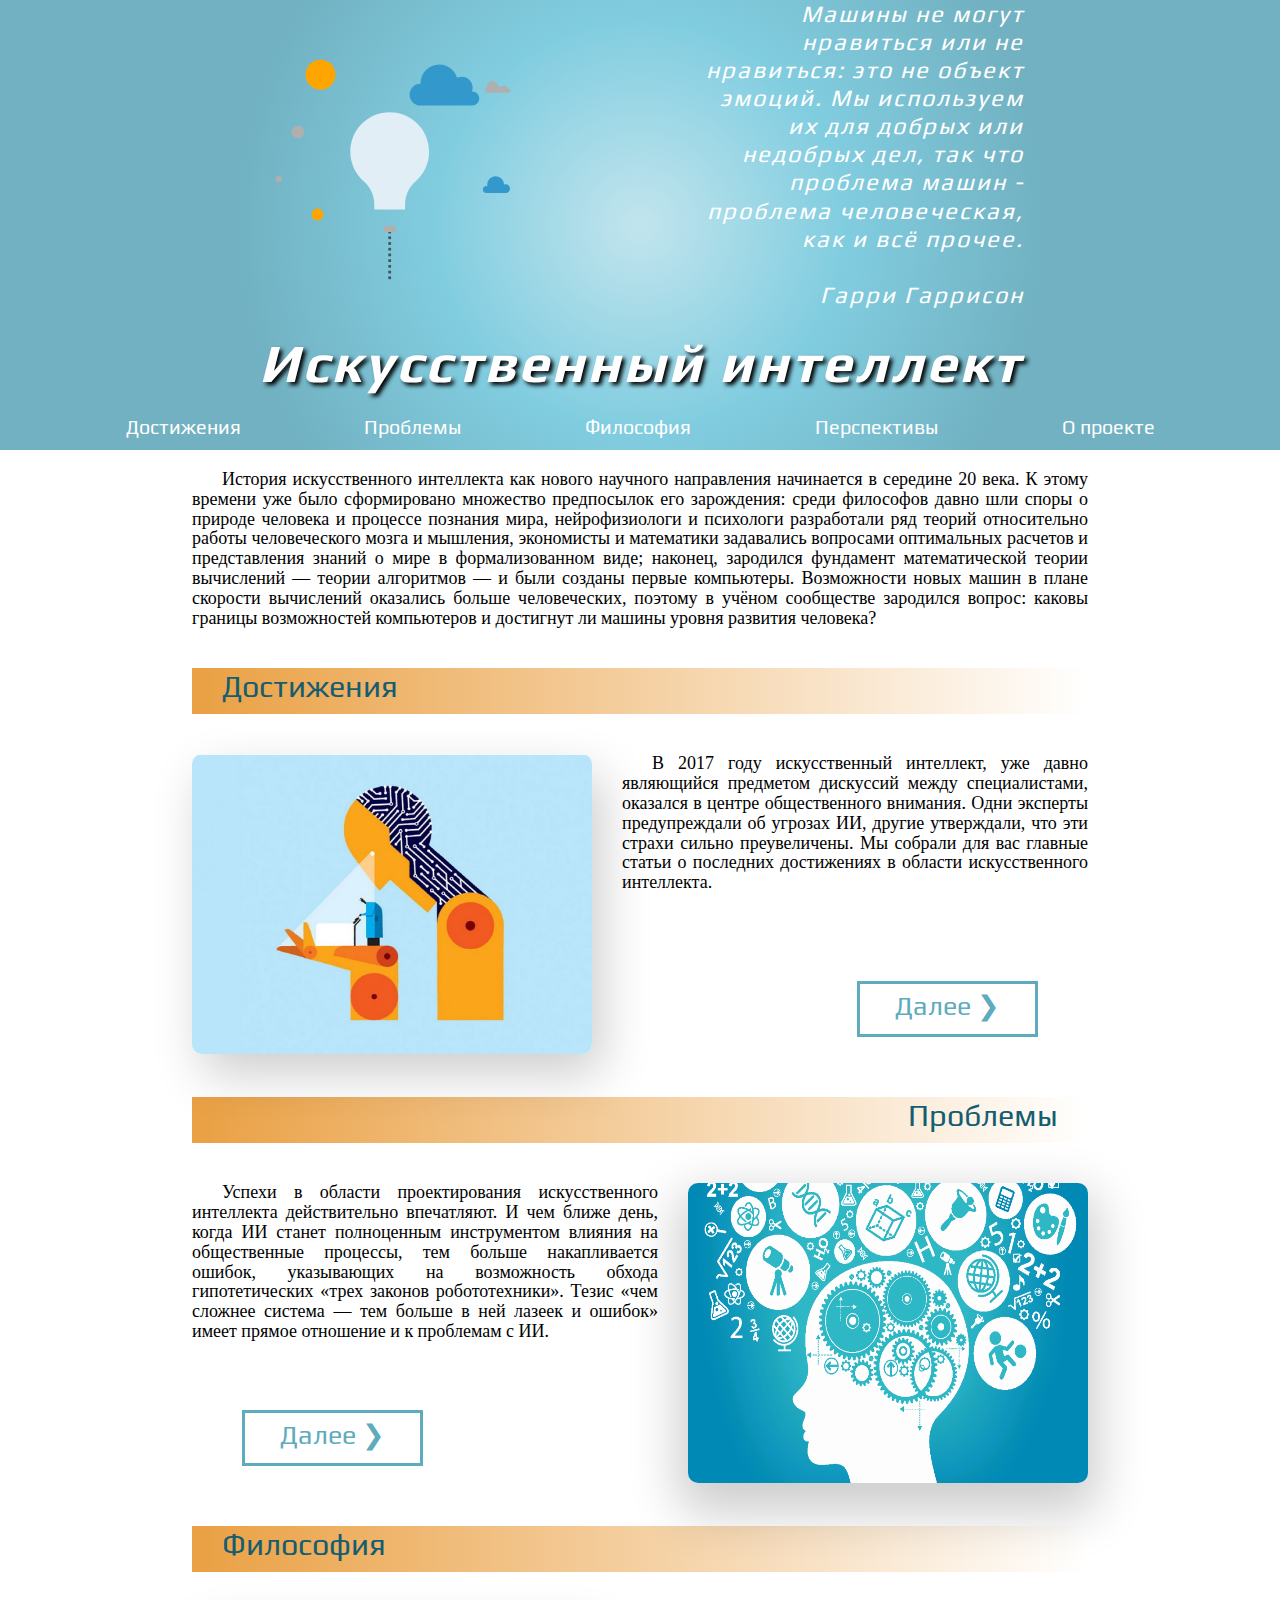
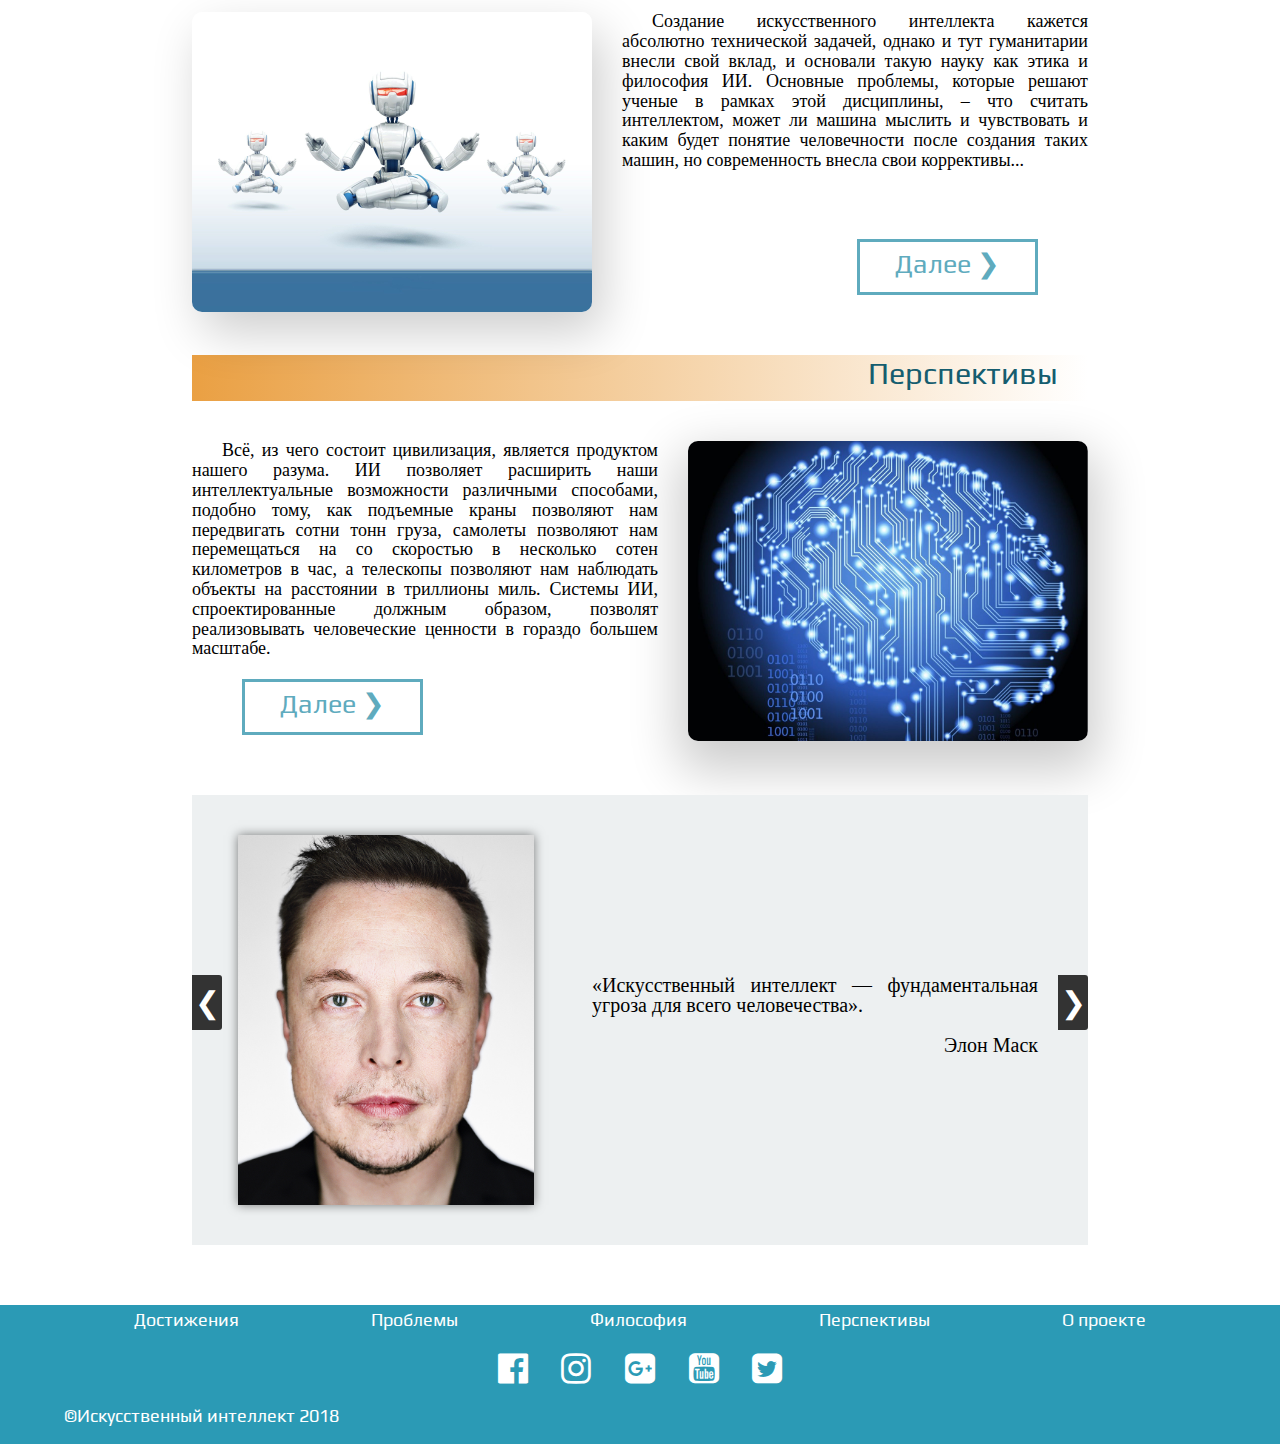
==== commit baee2f2d: "add svg-animation" ====
--- a/index.html
+++ b/index.html
@@ -1,152 +1,170 @@
 <!DOCTYPE html>
 <html>
+
 <head>
   <meta charset="utf-8">
+  <meta name="viewport" content="width=device-width,initial-scale=1.0,minimum-scale=1.0">
   <title>Искусственный интеллект</title>
-  <link rel="stylesheet" type="text/css" href="reset.css">  
+  <link rel="stylesheet" type="text/css" href="reset.css">
   <link rel="stylesheet" type="text/css" href="styles.css">
+  <link rel="stylesheet" type="text/css" href="styles_svg.css">
   <link rel="stylesheet" type="text/css" href="styles_footer.css">
   <link rel="stylesheet" href="https://cdnjs.cloudflare.com/ajax/libs/font-awesome/4.7.0/css/font-awesome.min.css">
 </head>
+
 <body>
   <header class="header">
     <div class="header-top">
-      <svg width="800px" height="320px" viewBox="0 0 333 320" version="1.1" xmlns="http://www.w3.org/2000/svg" xmlns:xlink="http://www.w3.org/1999/xlink">
-                <title>Artificial-intelligence</title>              
-                    <g id="Page-1" stroke="none" stroke-width="1" fill="none" fill-rule="evenodd">
+        <svg width="333px" height="320px" viewBox="0 0 333 320" version="1.1" xmlns="http://www.w3.org/2000/svg" xmlns:xlink="http://www.w3.org/1999/xlink" style="">
+    <!-- Generator: Sketch 42 (36781) - http://www.bohemiancoding.com/sketch -->
+    <title>artificial-intelligence</title>
+    <desc>Created with Sketch.</desc>
+    <defs></defs>
+    <g id="Page-1" stroke="none" stroke-width="1" fill="none" fill-rule="evenodd">
         <g id="illustrations" transform="translate(-12590.000000, 0.000000)">
             <g id="artificial-intelligence" transform="translate(12590.000000, 0.000000)">
                 <g id="Group">
-                    <path d="M105.103,48.996 L101.771,48.994 C99.142,48.994 97.003,46.858 97.003,44.226 C97.003,41.595 99.142,39.46 101.771,39.46 C102.312,39.46 102.83,39.549 103.314,39.72 C103.173,38.996 103.097,38.251 103.097,37.492 C103.097,31.137 108.242,25.995 114.597,25.995 C120.951,25.995 126.099,31.139 126.099,37.492 C126.099,37.578 126.093,37.658 126.093,37.743 C126.818,37.424 127.622,37.24 128.472,37.24 C131.722,37.24 134.349,39.871 134.349,43.116 C134.349,46.362 131.72,48.995 128.472,48.995" id="Shape" stroke="#42545E" stroke-width="3.5"></path>
-                    <path d="M82.337,80.731 C82.497,80.731 82.653,80.749 82.796,80.756 C82.21,79.208 81.87,77.523 81.87,75.772 C81.87,68.127 88.059,61.933 95.718,61.933 C97.82,61.933 99.804,62.404 101.605,63.253 C104.531,53.492 113.603,46.394 124.314,46.394 C137.412,46.394 148.039,57.016 148.039,70.12 C148.039,70.352 148.025,70.579 148.025,70.801 L148.039,70.801 C155.682,70.801 161.869,76.991 161.869,84.635 C161.869,92.275 155.681,98.467 148.039,98.467 L82.337,98.467 C77.448,98.467 73.485,94.496 73.485,89.603 C73.485,84.701 77.448,80.731 82.337,80.731 Z" id="Shape" fill="#3399CC"></path>
-                    <path d="M263.259,318.92 L250.486,251.815 L271.279,185.817 C274.375,176.778 276.062,167.1 276.062,157.036 C276.062,107.961 236.271,68.18 187.21,68.18 C138.14,68.18 98.347,107.961 98.347,157.036 L98.296,167.705 L79.569,225.4 L101.719,225.4 L106.192,281.619 L148.796,276.521 L154.97,318.919" id="Shape" stroke="#42545E" stroke-width="3.5"></path>
+                    <path d="M105.103,48.996 L101.771,48.994 C99.142,48.994 97.003,46.858 97.003,44.226 C97.003,41.595 99.142,39.46 101.771,39.46 C102.312,39.46 102.83,39.549 103.314,39.72 C103.173,38.996 103.097,38.251 103.097,37.492 C103.097,31.137 108.242,25.995 114.597,25.995 C120.951,25.995 126.099,31.139 126.099,37.492 C126.099,37.578 126.093,37.658 126.093,37.743 C126.818,37.424 127.622,37.24 128.472,37.24 C131.722,37.24 134.349,39.871 134.349,43.116 C134.349,46.362 131.72,48.995 128.472,48.995" id="Shape" stroke="#42545E" stroke-width="3.5" class="WGMHjbsd_0"></path>
+                    <path d="M82.337,80.731 C82.497,80.731 82.653,80.749 82.796,80.756 C82.21,79.208 81.87,77.523 81.87,75.772 C81.87,68.127 88.059,61.933 95.718,61.933 C97.82,61.933 99.804,62.404 101.605,63.253 C104.531,53.492 113.603,46.394 124.314,46.394 C137.412,46.394 148.039,57.016 148.039,70.12 C148.039,70.352 148.025,70.579 148.025,70.801 L148.039,70.801 C155.682,70.801 161.869,76.991 161.869,84.635 C161.869,92.275 155.681,98.467 148.039,98.467 L82.337,98.467 C77.448,98.467 73.485,94.496 73.485,89.603 C73.485,84.701 77.448,80.731 82.337,80.731 Z" id="Shape" fill="#3399CC" class="WGMHjbsd_1"></path>
+                    <path d="M263.259,318.92 L250.486,251.815 L271.279,185.817 C274.375,176.778 276.062,167.1 276.062,157.036 C276.062,107.961 236.271,68.18 187.21,68.18 C138.14,68.18 98.347,107.961 98.347,157.036 L98.296,167.705 L79.569,225.4 L101.719,225.4 L106.192,281.619 L148.796,276.521 L154.97,318.919" id="Shape" stroke="#42545E" stroke-width="3.5" class="WGMHjbsd_2"></path>
                     <g transform="translate(120.000000, 90.000000)">
                         <g transform="translate(65.000000, 167.000000)" id="Rectangle-path" fill="#42545E">
-                            <rect x="0.452" y="0.355" width="3.5" height="3.5"></rect>
-                            <rect x="0.452" y="7.613" width="3.5" height="3.5"></rect>
-                            <rect x="0.452" y="14.873" width="3.5" height="3.5"></rect>
-                            <rect x="0.452" y="22.131" width="3.5" height="3.5"></rect>
-                            <rect x="0.452" y="29.389" width="3.5" height="3.5"></rect>
-                            <rect x="0.452" y="36.646" width="3.5" height="3.5"></rect>
-                            <rect x="0.452" y="43.904" width="3.5" height="3.5"></rect>
-                            <rect x="0.452" y="51.162" width="3.5" height="3.5"></rect>
-                            <rect x="0.452" y="58.422" width="3.5" height="3.498"></rect>
-                        </g>
-                        <path d="M67.206,17.035 C39.587,17.043 17.202,39.428 17.202,67.045 C17.202,81.68 23.495,94.838 33.505,103.979 C33.98,104.391 34.46,104.801 34.937,105.219 C42.755,112.344 47.666,122.59 47.666,134 L47.666,140.504 L67.207,140.504 L86.74,140.504 L86.74,134 C86.74,122.59 91.65,112.344 99.469,105.219 C99.948,104.801 100.424,104.391 100.901,103.979 C110.909,94.838 117.204,81.68 117.204,67.045 C117.202,39.427 94.819,17.042 67.206,17.035 Z" id="Shape" fill="#E1EEF5"></path>
-                        <rect id="Rectangle-path" fill="#AFAFAF" x="59.806" y="161.215" width="14.793" height="7.891"></rect>
-                        <rect id="Rectangle-path" stroke="#42545E" stroke-width="3.5" x="47.665" y="140.504" width="39.074" height="20.711"></rect>
+                            <path width="3.5" height="3.5" d="M0.452 0.355 L3.952 0.355 L3.952 3.855 L0.452 3.855 Z" class="WGMHjbsd_3"></path>
+                            <path width="3.5" height="3.5" d="M0.452 7.613 L3.952 7.613 L3.952 11.113 L0.452 11.113 Z" class="WGMHjbsd_4"></path>
+                            <path width="3.5" height="3.5" d="M0.452 14.873 L3.952 14.873 L3.952 18.372999999999998 L0.452 18.372999999999998 Z" class="WGMHjbsd_5"></path>
+                            <path width="3.5" height="3.5" d="M0.452 22.131 L3.952 22.131 L3.952 25.631 L0.452 25.631 Z" class="WGMHjbsd_6"></path>
+                            <path width="3.5" height="3.5" d="M0.452 29.389 L3.952 29.389 L3.952 32.888999999999996 L0.452 32.888999999999996 Z" class="WGMHjbsd_7"></path>
+                            <path width="3.5" height="3.5" d="M0.452 36.646 L3.952 36.646 L3.952 40.146 L0.452 40.146 Z" class="WGMHjbsd_8"></path>
+                            <path width="3.5" height="3.5" d="M0.452 43.904 L3.952 43.904 L3.952 47.404 L0.452 47.404 Z" class="WGMHjbsd_9"></path>
+                            <path width="3.5" height="3.5" d="M0.452 51.162 L3.952 51.162 L3.952 54.662 L0.452 54.662 Z" class="WGMHjbsd_10"></path>
+                            <path width="3.5" height="3.498" d="M0.452 58.422 L3.952 58.422 L3.952 61.919999999999995 L0.452 61.919999999999995 Z" class="WGMHjbsd_11"></path>
+                        </g>
+                        <path d="M67.206,17.035 C39.587,17.043 17.202,39.428 17.202,67.045 C17.202,81.68 23.495,94.838 33.505,103.979 C33.98,104.391 34.46,104.801 34.937,105.219 C42.755,112.344 47.666,122.59 47.666,134 L47.666,140.504 L67.207,140.504 L86.74,140.504 L86.74,134 C86.74,122.59 91.65,112.344 99.469,105.219 C99.948,104.801 100.424,104.391 100.901,103.979 C110.909,94.838 117.204,81.68 117.204,67.045 C117.202,39.427 94.819,17.042 67.206,17.035 Z" id="Shape-bulb" fill="#E1EEF5" class="WGMHjbsd_12"></path>
+                        <path id="Rectangle-path" fill="#AFAFAF" width="14.793" height="7.891" d="M59.806 161.215 L74.59899999999999 161.215 L74.59899999999999 169.106 L59.806 169.106 Z" class="WGMHjbsd_13"></path>
+                        <path id="Rectangle-path" stroke="#42545E" stroke-width="3.5" width="39.074" height="20.711" d="M47.665 140.504 L86.739 140.504 L86.739 161.21499999999997 L47.665 161.21499999999997 Z" class="WGMHjbsd_14"></path>
                         <g transform="translate(44.000000, 140.000000)" id="Shape" stroke="#42545E" stroke-width="3.5">
-                            <path d="M46.38,0.504 L0.024,0.504"></path>
-                            <path d="M46.38,7.408 L0.024,7.408"></path>
-                            <path d="M46.38,14.313 L0.024,14.313"></path>
-                            <path d="M46.38,21.215 L0.024,21.215"></path>
-                        </g>
-                        <rect id="Rectangle-path" stroke="#42545E" stroke-width="3.5" x="59.806" y="161.215" width="14.793" height="7.891"></rect>
+                            <path d="M46.38,0.504 L0.024,0.504" class="WGMHjbsd_15"></path>
+                            <path d="M46.38,7.408 L0.024,7.408" class="WGMHjbsd_16"></path>
+                            <path d="M46.38,14.313 L0.024,14.313" class="WGMHjbsd_17"></path>
+                            <path d="M46.38,21.215 L0.024,21.215" class="WGMHjbsd_18"></path>
+                        </g>
+                        <path id="Rectangle-path" stroke="#42545E" stroke-width="3.5" width="14.793" height="7.891" d="M59.806 161.215 L74.59899999999999 161.215 L74.59899999999999 169.106 L59.806 169.106 Z" class="WGMHjbsd_19"></path>
                         <g transform="translate(46.000000, 61.000000)" stroke="#42545E" stroke-width="3.5">
-                            <path d="M21.202,33.354 L21.202,79.504" id="Shape"></path>
-                            <polyline id="Shape" points="7.202 6.044 15.845 6.044 18.524 0.687 23.882 11.402 26.56 6.044 35.202 6.044"></polyline>
-                            <polyline id="Shape" points="5.696 8.916 21.206 33.355 36.716 8.925"></polyline>
-                            <circle id="Oval" cx="3.702" cy="6.044" r="3.5"></circle>
-                            <circle id="Oval" cx="38.702" cy="6.044" r="3.5"></circle>
+                            <path d="M21.202,33.354 L21.202,79.504" id="Shape" class="WGMHjbsd_20"></path>
+                            <path id="Shape" d="M7.202,6.044L15.845,6.044L18.524,0.687L23.882,11.402L26.56,6.044L35.202,6.044" class="WGMHjbsd_21"></path>
+                            <path id="Shape" d="M5.696,8.916L21.206,33.355L36.716,8.925" class="WGMHjbsd_22"></path>
+                            <path id="Oval" d="M0.20199999999999996,6.044A3.5,3.5 0,1,1 7.202,6.044A3.5,3.5 0,1,1 0.20199999999999996,6.044" class="WGMHjbsd_23"></path>
+                            <path id="Oval" d="M35.202,6.044A3.5,3.5 0,1,1 42.202,6.044A3.5,3.5 0,1,1 35.202,6.044" class="WGMHjbsd_24"></path>
                         </g>
                         <g id="Shape" stroke="#42545E" stroke-width="3.5">
-                            <path d="M67.202,7.138 L67.202,0.138"></path>
-                            <path d="M79.655,8.448 L81.11,1.6"></path>
-                            <path d="M91.565,12.317 L94.411,5.921"></path>
-                            <path d="M102.409,18.578 L106.524,12.914"></path>
-                            <path d="M111.716,26.957 L116.917,22.271"></path>
-                            <path d="M119.077,37.087 L125.138,33.585"></path>
-                            <path d="M124.169,48.527 L130.827,46.362"></path>
-                            <path d="M126.772,60.775 L133.735,60.042"></path>
-                            <path d="M126.772,73.297 L133.735,74.027"></path>
-                            <path d="M124.169,85.545 L130.829,87.707"></path>
-                            <path d="M119.077,96.984 L125.142,100.482"></path>
-                            <path d="M111.716,107.115 L116.921,111.797"></path>
-                            <path d="M102.411,115.494 L106.528,121.156"></path>
-                            <path d="M54.749,8.448 L53.294,1.601"></path>
-                            <path d="M42.841,12.318 L39.993,5.923"></path>
-                            <path d="M31.997,18.579 L27.882,12.917"></path>
-                            <path d="M22.692,26.958 L17.489,22.275"></path>
-                            <path d="M15.331,37.088 L9.269,33.589"></path>
-                            <path d="M10.239,48.528 L3.581,46.366"></path>
-                            <path d="M7.636,60.777 L0.675,60.045"></path>
-                            <path d="M7.636,73.299 L0.675,74.031"></path>
-                            <path d="M10.239,85.547 L3.583,87.709"></path>
-                            <path d="M15.333,96.986 L9.272,100.486"></path>
-                            <path d="M22.694,107.115 L17.493,111.799"></path>
-                            <path d="M31.999,115.494 L27.886,121.158"></path>
+                            <path d="M67.202,7.138 L67.202,0.138" class="WGMHjbsd_25"></path>
+                            <path d="M79.655,8.448 L81.11,1.6" class="WGMHjbsd_26"></path>
+                            <path d="M91.565,12.317 L94.411,5.921" class="WGMHjbsd_27"></path>
+                            <path d="M102.409,18.578 L106.524,12.914" class="WGMHjbsd_28"></path>
+                            <path d="M111.716,26.957 L116.917,22.271" class="WGMHjbsd_29"></path>
+                            <path d="M119.077,37.087 L125.138,33.585" class="WGMHjbsd_30"></path>
+                            <path d="M124.169,48.527 L130.827,46.362" class="WGMHjbsd_31"></path>
+                            <path d="M126.772,60.775 L133.735,60.042" class="WGMHjbsd_32"></path>
+                            <path d="M126.772,73.297 L133.735,74.027" class="WGMHjbsd_33"></path>
+                            <path d="M124.169,85.545 L130.829,87.707" class="WGMHjbsd_34"></path>
+                            <path d="M119.077,96.984 L125.142,100.482" class="WGMHjbsd_35"></path>
+                            <path d="M111.716,107.115 L116.921,111.797" class="WGMHjbsd_36"></path>
+                            <path d="M102.411,115.494 L106.528,121.156" class="WGMHjbsd_37"></path>
+                            <path d="M54.749,8.448 L53.294,1.601" class="WGMHjbsd_38"></path>
+                            <path d="M42.841,12.318 L39.993,5.923" class="WGMHjbsd_39"></path>
+                            <path d="M31.997,18.579 L27.882,12.917" class="WGMHjbsd_40"></path>
+                            <path d="M22.692,26.958 L17.489,22.275" class="WGMHjbsd_41"></path>
+                            <path d="M15.331,37.088 L9.269,33.589" class="WGMHjbsd_42"></path>
+                            <path d="M10.239,48.528 L3.581,46.366" class="WGMHjbsd_43"></path>
+                            <path d="M7.636,60.777 L0.675,60.045" class="WGMHjbsd_44"></path>
+                            <path d="M7.636,73.299 L0.675,74.031" class="WGMHjbsd_45"></path>
+                            <path d="M10.239,85.547 L3.583,87.709" class="WGMHjbsd_46"></path>
+                            <path d="M15.333,96.986 L9.272,100.486" class="WGMHjbsd_47"></path>
+                            <path d="M22.694,107.115 L17.493,111.799" class="WGMHjbsd_48"></path>
+                            <path d="M31.999,115.494 L27.886,121.158" class="WGMHjbsd_49"></path>
                         </g>
                     </g>
                     <g transform="translate(241.000000, 25.000000)" id="Shape">
-                        <path d="M67.993,36.865 L67.993,31.712 L60.569,30.231 C60.268,28.258 59.749,26.358 59.048,24.551 L64.736,19.554 L62.175,15.09 L54.982,17.523 C53.753,15.995 52.363,14.604 50.836,13.376 L53.264,6.187 L48.805,3.621 L43.791,9.305 C41.988,8.606 40.092,8.09 38.125,7.789 L36.643,0.359 L31.489,0.359 L29.999,7.791 C28.03,8.093 26.138,8.61 24.335,9.31 L19.329,3.619 L14.87,6.188 L17.298,13.379 C15.765,14.607 14.372,15.998 13.15,17.525 L5.966,15.091 L3.39,19.555 L9.085,24.546 C8.382,26.356 7.856,28.26 7.56,30.234 L0.132,31.713 L0.132,36.866 L7.562,38.359 C7.857,40.329 8.382,42.221 9.083,44.026 L3.39,49.029 L5.966,53.486 L13.154,51.055 C14.375,52.586 15.765,53.976 17.3,55.199 L14.87,62.387 L19.329,64.96 L24.331,59.267 C26.138,59.967 28.032,60.491 30.005,60.788 L31.497,68.221 L36.643,68.221 L38.125,60.79 C40.094,60.494 41.992,59.972 43.795,59.272 L48.805,64.96 L53.264,62.387 L50.834,55.2 C52.361,53.976 53.752,52.587 54.979,51.054 L62.176,53.485 L64.737,49.028 L59.053,44.015 C59.75,42.214 60.268,40.327 60.569,38.362 L67.993,36.865 Z" stroke="#42545E" stroke-width="3.5"></path>
-                        <path d="M34.071,53.277 C23.553,53.277 15.071,44.792 15.071,34.288 C15.071,23.782 23.553,15.288 34.071,15.288 C44.555,15.288 53.071,23.782 53.071,34.288 C53.071,44.792 44.556,53.277 34.071,53.277 Z" fill="orange"></path>
-                        <path d="M34.071,43.779 C28.813,43.779 24.569,39.539 24.569,34.287 C24.569,29.033 28.813,24.791 34.071,24.791 C39.317,24.791 43.569,29.033 43.569,34.287 C43.569,39.539 39.317,43.779 34.071,43.779 Z" stroke="#42545E" stroke-width="3.5" stroke-dasharray="3.3149,3.3149"></path>
+                        <g id="Gear1">
+                            <path d="M67.993,36.865 L67.993,31.712 L60.569,30.231 C60.268,28.258 59.749,26.358 59.048,24.551 L64.736,19.554 L62.175,15.09 L54.982,17.523 C53.753,15.995 52.363,14.604 50.836,13.376 L53.264,6.187 L48.805,3.621 L43.791,9.305 C41.988,8.606 40.092,8.09 38.125,7.789 L36.643,0.359 L31.489,0.359 L29.999,7.791 C28.03,8.093 26.138,8.61 24.335,9.31 L19.329,3.619 L14.87,6.188 L17.298,13.379 C15.765,14.607 14.372,15.998 13.15,17.525 L5.966,15.091 L3.39,19.555 L9.085,24.546 C8.382,26.356 7.856,28.26 7.56,30.234 L0.132,31.713 L0.132,36.866 L7.562,38.359 C7.857,40.329 8.382,42.221 9.083,44.026 L3.39,49.029 L5.966,53.486 L13.154,51.055 C14.375,52.586 15.765,53.976 17.3,55.199 L14.87,62.387 L19.329,64.96 L24.331,59.267 C26.138,59.967 28.032,60.491 30.005,60.788 L31.497,68.221 L36.643,68.221 L38.125,60.79 C40.094,60.494 41.992,59.972 43.795,59.272 L48.805,64.96 L53.264,62.387 L50.834,55.2 C52.361,53.976 53.752,52.587 54.979,51.054 L62.176,53.485 L64.737,49.028 L59.053,44.015 C59.75,42.214 60.268,40.327 60.569,38.362 L67.993,36.865 Z" stroke="#42545E" stroke-width="3.5" class="WGMHjbsd_50"></path>
+                        </g>                        
+                        <path d="M34.071,53.277 C23.553,53.277 15.071,44.792 15.071,34.288 C15.071,23.782 23.553,15.288 34.071,15.288 C44.555,15.288 53.071,23.782 53.071,34.288 C53.071,44.792 44.556,53.277 34.071,53.277 Z" fill="orange" class="WGMHjbsd_51"></path>
+                        <path d="M34.071,43.779 C28.813,43.779 24.569,39.539 24.569,34.287 C24.569,29.033 28.813,24.791 34.071,24.791 C39.317,24.791 43.569,29.033 43.569,34.287 C43.569,39.539 39.317,43.779 34.071,43.779 Z" stroke="#42545E" stroke-width="3.5" stroke-dasharray="3.3149,3.3149" class="WGMHjbsd_52"></path>
                     </g>
                     <g transform="translate(285.000000, 113.000000)" id="Shape">
-                        <path d="M37.284,21.072 L37.284,16.961 L32.94,15.304 C32.594,14.003 32.077,12.774 31.417,11.636 L33.313,7.387 L30.413,4.484 L26.159,6.386 C25.03,5.721 23.798,5.207 22.493,4.864 L20.835,0.519 L16.728,0.519 L15.07,4.864 C13.769,5.208 12.537,5.721 11.404,6.386 L7.152,4.484 L4.25,7.387 L6.15,11.636 C5.488,12.774 4.97,14.003 4.627,15.305 L0.283,16.96 L0.283,21.072 L4.627,22.728 C4.971,24.033 5.488,25.265 6.15,26.396 L4.25,30.646 L7.152,33.546 L11.404,31.651 C12.539,32.311 13.769,32.829 15.07,33.173 L16.728,37.518 L20.835,37.518 L22.493,33.173 C23.798,32.828 25.028,32.31 26.159,31.651 L30.413,33.546 L33.313,30.646 L31.417,26.396 C32.077,25.265 32.595,24.033 32.94,22.728 L37.284,21.072 Z" stroke="#42545E" stroke-width="3.5"></path>
-                        <path d="M18.782,27.004 C14.37,27.004 10.794,23.428 10.794,19.017 C10.794,14.609 14.37,11.028 18.782,11.028 C23.192,11.028 26.77,14.609 26.77,19.017 C26.771,23.428 23.192,27.004 18.782,27.004 Z" fill="#f0cfa4"></path>
+                        <g id="Gear2">
+                        <path d="M37.284,21.072 L37.284,16.961 L32.94,15.304 C32.594,14.003 32.077,12.774 31.417,11.636 L33.313,7.387 L30.413,4.484 L26.159,6.386 C25.03,5.721 23.798,5.207 22.493,4.864 L20.835,0.519 L16.728,0.519 L15.07,4.864 C13.769,5.208 12.537,5.721 11.404,6.386 L7.152,4.484 L4.25,7.387 L6.15,11.636 C5.488,12.774 4.97,14.003 4.627,15.305 L0.283,16.96 L0.283,21.072 L4.627,22.728 C4.971,24.033 5.488,25.265 6.15,26.396 L4.25,30.646 L7.152,33.546 L11.404,31.651 C12.539,32.311 13.769,32.829 15.07,33.173 L16.728,37.518 L20.835,37.518 L22.493,33.173 C23.798,32.828 25.028,32.31 26.159,31.651 L30.413,33.546 L33.313,30.646 L31.417,26.396 C32.077,25.265 32.595,24.033 32.94,22.728 L37.284,21.072 Z" stroke="#42545E" stroke-width="3.5" class="WGMHjbsd_53"></path>
+                    </g>
+                        <path d="M18.782,27.004 C14.37,27.004 10.794,23.428 10.794,19.017 C10.794,14.609 14.37,11.028 18.782,11.028 C23.192,11.028 26.77,14.609 26.77,19.017 C26.771,23.428 23.192,27.004 18.782,27.004 Z" fill="#AFAFAF" class="WGMHjbsd_54"></path>
                     </g>
                     <g transform="translate(162.000000, 6.000000)" id="Shape" stroke="#42545E" stroke-width="3.5">
                         <g transform="translate(15.000000, 0.000000)">
-                            <path d="M10.194,28.737 L10.194,25.926 C10.194,22.572 11.958,19.624 14.612,17.967 C14.801,17.868 14.981,17.763 15.159,17.653 C17.813,15.995 19.577,13.046 19.577,9.694 C19.577,4.517 15.376,0.317 10.202,0.317 C5.03,0.317 0.827,4.517 0.827,9.694"></path>
-                            <path d="M10.194,32.018 L10.194,35.299"></path>
+                            <g id="Shape-questions">
+                                <path d="M10.194,28.737 L10.194,25.926 C10.194,22.572 11.958,19.624 14.612,17.967 C14.801,17.868 14.981,17.763 15.159,17.653 C17.813,15.995 19.577,13.046 19.577,9.694 C19.577,4.517 15.376,0.317 10.202,0.317 C5.03,0.317 0.827,4.517 0.827,9.694" class="WGMHjbsd_55"></path>
+                            </g>                            
+                            <path d="M10.194,32.018 L10.194,35.299" class="WGMHjbsd_56"></path>
                         </g>
                         <g transform="translate(0.000000, 19.000000)">
                             <g transform="translate(39.000000, 0.000000)">
-                                <path d="M5.673,17.752 L5.673,16.066 C5.673,14.054 6.73,12.286 8.323,11.292 C8.432,11.233 8.542,11.17 8.653,11.104 C10.245,10.108 11.301,8.339 11.301,6.327 C11.301,3.222 8.781,0.702 5.676,0.702 C2.571,0.702 0.051,3.222 0.051,6.327"></path>
-                                <path d="M5.673,21.036 L5.673,24.317"></path>
+                                <g id="Shape-questions">
+                                <path d="M5.673,17.752 L5.673,16.066 C5.673,14.054 6.73,12.286 8.323,11.292 C8.432,11.233 8.542,11.17 8.653,11.104 C10.245,10.108 11.301,8.339 11.301,6.327 C11.301,3.222 8.781,0.702 5.676,0.702 C2.571,0.702 0.051,3.222 0.051,6.327" class="WGMHjbsd_57"></path>
+                            </g>
+                                <path d="M5.673,21.036 L5.673,24.317" class="WGMHjbsd_58"></path>
                             </g>
                             <g>
-                                <path d="M5.724,17.752 L5.724,16.066 C5.724,14.054 6.781,12.286 8.374,11.292 C8.487,11.233 8.599,11.17 8.702,11.104 C10.296,10.108 11.354,8.339 11.354,6.327 C11.354,3.222 8.833,0.702 5.727,0.702 C2.621,0.702 0.102,3.222 0.102,6.327"></path>
-                                <path d="M5.724,21.036 L5.724,24.317"></path>
+                                <g id="Shape-questions">
+                                <path d="M5.724,17.752 L5.724,16.066 C5.724,14.054 6.781,12.286 8.374,11.292 C8.487,11.233 8.599,11.17 8.702,11.104 C10.296,10.108 11.354,8.339 11.354,6.327 C11.354,3.222 8.833,0.702 5.727,0.702 C2.621,0.702 0.102,3.222 0.102,6.327" class="WGMHjbsd_59"></path>
                             </g>
-                        </g>
-                    </g>
-                    <path d="M64.526,200.613 C64.026,200.613 63.547,200.697 63.102,200.853 C63.231,200.185 63.301,199.498 63.301,198.796 C63.301,192.929 58.551,188.181 52.686,188.181 C46.817,188.181 42.063,192.931 42.063,198.796 C42.063,198.876 42.071,198.95 42.071,199.028 C41.401,198.731 40.659,198.563 39.874,198.563 C36.874,198.563 34.448,200.991 34.448,203.987 C34.448,206.985 36.876,209.417 39.874,209.417 L64.526,209.415 C66.954,209.415 68.926,207.442 68.926,205.013 C68.927,202.586 66.954,200.613 64.526,200.613 Z" id="Shape" fill="#3399CC"></path>
+                                <path d="M5.724,21.036 L5.724,24.317" class="WGMHjbsd_60"></path>
+                            </g>
+                        </g>
+                    </g>
+                    <path d="M64.526,200.613 C64.026,200.613 63.547,200.697 63.102,200.853 C63.231,200.185 63.301,199.498 63.301,198.796 C63.301,192.929 58.551,188.181 52.686,188.181 C46.817,188.181 42.063,192.931 42.063,198.796 C42.063,198.876 42.071,198.95 42.071,199.028 C41.401,198.731 40.659,198.563 39.874,198.563 C36.874,198.563 34.448,200.991 34.448,203.987 C34.448,206.985 36.876,209.417 39.874,209.417 L64.526,209.415 C66.954,209.415 68.926,207.442 68.926,205.013 C68.927,202.586 66.954,200.613 64.526,200.613 Z" id="Shape" fill="#3399CC" class="WGMHjbsd_61"></path>
                     <g transform="translate(25.000000, 120.000000)" id="Shape" stroke="#42545E" stroke-width="3.5">
-                        <path d="M7.483,27.815 C3.891,27.815 0.981,24.908 0.981,21.314 C0.981,17.996 3.475,15.255 6.688,14.867 C6.67,14.586 6.661,14.306 6.661,14.02 C6.661,6.402 12.841,0.222 20.456,0.222 C27.698,0.222 33.626,5.794 34.206,12.883 C34.923,12.661 35.677,12.542 36.464,12.542 C38.491,12.542 40.325,13.332 41.696,14.619 C43.212,12.417 45.757,10.969 48.637,10.969 C53.108,10.97 56.764,14.456 57.039,18.863 C57.439,18.748 57.861,18.685 58.293,18.685 C60.82,18.685 62.857,20.729 62.859,23.251 C62.859,25.772 60.812,27.817 58.293,27.814"></path>
-                        <path d="M27.325,44.223 L49.059,44.221 C50.934,44.221 52.459,42.698 52.459,40.821 C52.459,38.944 50.934,37.42 49.059,37.42 C48.672,37.42 48.303,37.484 47.957,37.606 C48.059,37.089 48.113,36.559 48.113,36.017 C48.113,31.483 44.441,27.816 39.91,27.816"></path>
-                        <path d="M25.636,27.815 L7.483,27.815"></path>
-                        <path d="M34.585,27.815 L30.101,27.815"></path>
-                    </g>
-                    <circle id="Oval" stroke="#42545E" stroke-width="3.5" stroke-dasharray="3.4263,3.4263" cx="297.282" cy="210.416" r="12"></circle>
-                    <circle id="Oval" stroke="#42545E" stroke-width="3.5" stroke-dasharray="3.6597,3.6597" cx="321.317" cy="92.219" r="7"></circle>
+                        <path d="M7.483,27.815 C3.891,27.815 0.981,24.908 0.981,21.314 C0.981,17.996 3.475,15.255 6.688,14.867 C6.67,14.586 6.661,14.306 6.661,14.02 C6.661,6.402 12.841,0.222 20.456,0.222 C27.698,0.222 33.626,5.794 34.206,12.883 C34.923,12.661 35.677,12.542 36.464,12.542 C38.491,12.542 40.325,13.332 41.696,14.619 C43.212,12.417 45.757,10.969 48.637,10.969 C53.108,10.97 56.764,14.456 57.039,18.863 C57.439,18.748 57.861,18.685 58.293,18.685 C60.82,18.685 62.857,20.729 62.859,23.251 C62.859,25.772 60.812,27.817 58.293,27.814" class="WGMHjbsd_62"></path>
+                        <path d="M27.325,44.223 L49.059,44.221 C50.934,44.221 52.459,42.698 52.459,40.821 C52.459,38.944 50.934,37.42 49.059,37.42 C48.672,37.42 48.303,37.484 47.957,37.606 C48.059,37.089 48.113,36.559 48.113,36.017 C48.113,31.483 44.441,27.816 39.91,27.816" class="WGMHjbsd_63"></path>
+                        <path d="M25.636,27.815 L7.483,27.815" class="WGMHjbsd_64"></path>
+                        <path d="M34.585,27.815 L30.101,27.815" class="WGMHjbsd_65"></path>
+                    </g>
+                    <path id="Oval" stroke="#42545E" stroke-width="3.5" stroke-dasharray="3.4263,3.4263" d="M285.282,210.416A12,12 0,1,1 309.282,210.416A12,12 0,1,1 285.282,210.416" class="WGMHjbsd_66"></path>
+                    <path id="Oval" stroke="#42545E" stroke-width="3.5" stroke-dasharray="3.6597,3.6597" d="M314.317,92.219A7,7 0,1,1 328.317,92.219A7,7 0,1,1 314.317,92.219" class="WGMHjbsd_67"></path>
                     <g transform="translate(212.000000, 0.000000)" id="Shape" stroke="#42545E" stroke-width="3.5">
-                        <path d="M7.104,6.872 L10.302,10.067"></path>
-                        <path d="M3.499,3.26 L0.302,0.08"></path>
-                        <path d="M10.302,0.08 L7.104,3.26"></path>
-                        <path d="M0.302,10.067 L3.499,6.872"></path>
+                        <path d="M7.104,6.872 L10.302,10.067" class="WGMHjbsd_68"></path>
+                        <path d="M3.499,3.26 L0.302,0.08" class="WGMHjbsd_69"></path>
+                        <path d="M10.302,0.08 L7.104,3.26" class="WGMHjbsd_70"></path>
+                        <path d="M0.302,10.067 L3.499,6.872" class="WGMHjbsd_71"></path>
                     </g>
                     <g transform="translate(316.000000, 165.000000)" id="Shape" stroke="#42545E" stroke-width="3.5">
-                        <path d="M9.639,10.094 L14.113,14.568"></path>
-                        <path d="M4.588,5.039 L0.113,0.586"></path>
-                        <path d="M14.113,0.586 L9.639,5.039"></path>
-                        <path d="M0.113,14.568 L4.588,10.094"></path>
-                    </g>
-                    <circle id="Oval" fill="#f0cfa4" cx="328.317" cy="191.816" r="4"></circle>
-                    <circle id="Oval" fill="orange" cx="278.895" cy="236.813" r="7.5"></circle>
+                        <path d="M9.639,10.094 L14.113,14.568" class="WGMHjbsd_72"></path>
+                        <path d="M4.588,5.039 L0.113,0.586" class="WGMHjbsd_73"></path>
+                        <path d="M14.113,0.586 L9.639,5.039" class="WGMHjbsd_74"></path>
+                        <path d="M0.113,14.568 L4.588,10.094" class="WGMHjbsd_75"></path>
+                    </g>
+                    <path id="Oval" fill="#AFAFAF" d="M324.317,191.816A4,4 0,1,1 332.317,191.816A4,4 0,1,1 324.317,191.816" class="WGMHjbsd_76"></path>
+                    <path id="Oval" fill="orange" d="M271.395,236.813A7.5,7.5 0,1,1 286.395,236.813A7.5,7.5 0,1,1 271.395,236.813" class="WGMHjbsd_77"></path>
                     <g transform="translate(0.000000, 160.000000)" id="Shape" stroke="#42545E" stroke-width="3.5">
-                        <path d="M10.341,0.875 L35.933,0.875"></path>
-                        <path d="M0.683,0.875 L5.433,0.875"></path>
-                    </g>
-                    <path d="M25.188,184.414 L30.933,184.412" id="Shape" stroke="#42545E" stroke-width="3.5"></path>
+                        <path d="M10.341,0.875 L35.933,0.875" class="WGMHjbsd_78"></path>
+                        <path d="M0.683,0.875 L5.433,0.875" class="WGMHjbsd_79"></path>
+                    </g>
+                    <path d="M25.188,184.414 L30.933,184.412" id="Shape" stroke="#42545E" stroke-width="3.5" class="WGMHjbsd_80"></path>
                     <g transform="translate(53.000000, 38.000000)" id="Shape" stroke="#42545E" stroke-width="3.5">
-                        <path d="M15.229,7.374 L20.233,7.373"></path>
-                        <path d="M36.226,14.832 L3.556,14.831 C1.954,14.831 0.654,13.531 0.654,11.931 C0.654,10.328 1.955,9.029 3.556,9.029 C3.884,9.029 4.199,9.083 4.495,9.187 C4.411,8.747 4.362,8.292 4.362,7.832 C4.362,3.963 7.493,0.833 11.362,0.833"></path>
-                    </g>
-                    <path d="M63.89,75.386 C63.9,75.236 63.906,75.086 63.906,74.934 C63.906,70.859 60.599,67.553 56.527,67.553 C52.654,67.553 49.482,70.533 49.172,74.325 C48.789,74.206 48.385,74.142 47.965,74.142 C46.881,74.142 45.901,74.565 45.166,75.253 C44.355,74.075 42.994,73.301 41.453,73.301 C39.062,73.301 37.105,75.166 36.959,77.523 C36.744,77.461 36.52,77.428 36.289,77.428 C34.937,77.428 33.848,78.521 33.846,79.87 C33.846,81.218 34.942,82.312 36.289,82.31 L63.467,82.31 C65.387,82.31 66.944,80.755 66.944,78.833 C66.942,77.06 65.608,75.594 63.89,75.386 Z" id="Shape" fill="#f0cfa4"></path>
+                        <path d="M15.229,7.374 L20.233,7.373" class="WGMHjbsd_81"></path>
+                        <path d="M36.226,14.832 L3.556,14.831 C1.954,14.831 0.654,13.531 0.654,11.931 C0.654,10.328 1.955,9.029 3.556,9.029 C3.884,9.029 4.199,9.083 4.495,9.187 C4.411,8.747 4.362,8.292 4.362,7.832 C4.362,3.963 7.493,0.833 11.362,0.833" class="WGMHjbsd_82"></path>
+                    </g>
+                    <path d="M63.89,75.386 C63.9,75.236 63.906,75.086 63.906,74.934 C63.906,70.859 60.599,67.553 56.527,67.553 C52.654,67.553 49.482,70.533 49.172,74.325 C48.789,74.206 48.385,74.142 47.965,74.142 C46.881,74.142 45.901,74.565 45.166,75.253 C44.355,74.075 42.994,73.301 41.453,73.301 C39.062,73.301 37.105,75.166 36.959,77.523 C36.744,77.461 36.52,77.428 36.289,77.428 C34.937,77.428 33.848,78.521 33.846,79.87 C33.846,81.218 34.942,82.312 36.289,82.31 L63.467,82.31 C65.387,82.31 66.944,80.755 66.944,78.833 C66.942,77.06 65.608,75.594 63.89,75.386 Z" id="Shape" fill="#AFAFAF" class="WGMHjbsd_83"></path>
                 </g>
             </g>
         </g>
-                    </g>
-            </svg>
+    </g>
+</svg>
+        
       <div class="header-quote">Машины не могут нравиться или не нравиться: это не объект эмоций. Мы используем их для добрых или недобрых дел, так что проблема машин - проблема человеческая, как и всё прочее.<br>
         <br>Гарри Гаррисон
       </div>
     </div>
     <div class="header-line"></div>
     <div class="side-bar">
-      <a class="logo" href="index.html">Искусственный интеллект</a>
+      <a class="logo" href="index.html" title="На главную">Искусственный интеллект</a>
       <div class="header-buttons">
         <a class="header-button" href="attainments.html">Достижения</a>
         <a class="header-button" href="problems.html">Проблемы</a>
@@ -177,7 +195,7 @@
             собрали для вас главные статьи о последних достижениях в области искусственного интеллекта.
           </div>
           <div class="section-footer">
-            <a id="onward" href="attainments.html">Далее &#10095</a>
+            <a id="onward" href="attainments.html">Далее &#10095;</a>
           </div>
         </div>
       </div>
@@ -195,7 +213,7 @@
             гипотетических «трех законов робототехники». Тезис «чем сложнее система — тем больше в ней лазеек и ошибок» имеет прямое отношение и к проблемам с ИИ.
           </div>
           <div class="section-footer">
-            <a id="onward" href="problems.html">Далее &#10095</a>
+            <a id="onward" href="problems.html">Далее &#10095;</a>
           </div>
         </div>
       </div>
@@ -213,7 +231,7 @@
             интеллектом, может ли машина мыслить и чувствовать и каким будет понятие человечности после создания таких машин, но современность внесла свои коррективы...
           </div>
           <div class="section-footer">
-            <a id="onward" href="philosophy.html">Далее &#10095</a>
+            <a id="onward" href="philosophy.html">Далее &#10095;</a>
           </div>
         </div>
       </div>
@@ -232,7 +250,7 @@
             большем масштабе.
           </div>
           <div class="section-footer">
-            <a id="onward" href="perspectives.html">Далее &#10095</a>
+            <a id="onward" href="perspectives.html">Далее &#10095;</a>
           </div>
         </div>
       </div>
@@ -265,12 +283,9 @@
         </div>
       </div>
       <div class="buttons">
-        <button class="controls" id="previous">&#10094</button>
-        <button class="controls" id="next">&#10095</button>
-      </div>
-    </section>
-    <section id="video" class="section">
-      <iframe width="500" height="315" src="https://www.youtube.com/embed/wvCpbFtl6xY" frameborder="0" allow="autoplay; encrypted-media" allowfullscreen></iframe>
+        <button class="controls" id="previous">&#10094;</button>
+        <button class="controls" id="next">&#10095;</button>
+      </div>
     </section>
   </main>
   <footer class="footer">
@@ -284,11 +299,11 @@
       </div>
     </div>
     <div class="footer-icons">
-      <a class="icons fa fa-facebook-official" href="https://www.facebook.com/art.int4u/" target="_blank"></a>
-      <a class="icons fa fa-instagram" href="https://www.instagram.com/explore/tags/artificialintelligence/" target="_blank"></a>
-      <a class="icons fa fa-google-plus-square" href="https://plus.google.com/communities/116461000134682563789" target="_blank"></a>
-      <a class="icons fa fa-youtube-square" href="https://www.youtube.com/user/Maaaarth" target="_blank"></a>
-      <a class="icons fa fa-twitter-square" href="https://twitter.com/glennai" target="_blank"></a>
+      <a href="https://www.facebook.com/art.int4u/" class="icons fa fa-facebook-official" target="_blank" title="Facebook"></a>
+      <a href="https://www.instagram.com/explore/tags/artificialintelligence/" class="icons fa fa-instagram" target="_blank" title="Instagram"></a>
+      <a href="https://plus.google.com/communities/116461000134682563789" class="icons fa fa-google-plus-square" target="_blank" title="Google+"></a>
+      <a href="https://www.youtube.com/user/Maaaarth" class="icons fa fa-youtube-square" target="_blank" title="YouTube"></a>
+      <a href="https://twitter.com/glennai" class="icons fa fa-twitter-square" target="_blank" title="Twitter"></a>
     </div>
     <div class="copyright">&copy;Искусственный интеллект 2018
     </div>
@@ -296,4 +311,5 @@
   <script type="text/javascript" src="script.js">
   </script>
 </body>
-</html>+
+</html>
--- a/styles.css
+++ b/styles.css
@@ -1,6 +1,5 @@
 @import url("https://fonts.googleapis.com/css?family=Play");
-html,
-body {
+html, body {
   display: flex;
   flex-direction: column;
   width: 100%;
@@ -10,6 +9,7 @@
 }
 
 /* Styles for header*/
+
 .header {
   display: flex;
   flex-direction: column;
@@ -77,12 +77,12 @@
 }
 
 /* Styles for sections*/
+
 main {
   flex: 1 0 auto;
 }
 
-.lead-in,
-.section-content {
+.lead-in, .section-content {
   text-align: justify;
   color: black;
   font-family: Verdana;
@@ -105,13 +105,11 @@
   border-radius: 10px;
 }
 
-#attainments .image,
-#philosophy .image {
+#attainments .image, #philosophy .image {
   box-shadow: 10px 20px 50px 0 rgba(0, 0, 0, 0.2);
 }
 
-#problems .image,
-#perspective .image {
+#problems .image, #perspective .image {
   box-shadow: 0px 20px 50px 10px rgba(0, 0, 0, 0.2);
 }
 
@@ -147,12 +145,12 @@
   transform: scale(1.1);
 }
 
-#problems,
-#perspective {
+#problems, #perspective {
   text-align: right;
 }
 
 /* Styles for slider*/
+
 #slides {
   position: relative;
   padding: 0px;
@@ -177,7 +175,7 @@
   position: absolute;
   font-size: 20px;
   color: black;
-  margin-right: 40px;
+  margin-right: 50px;
   min-width: 300px;
   text-align: justify;
 }
@@ -200,13 +198,16 @@
   position: relative;
 }
 
-.buttons {
+#previous {
+  position: absolute;
+  top: 40%;
+  z-index: 10;   
+}
+
+#next{ 
   position: absolute;
   top: 40%;
   z-index: 10;
-}
-
-#next {
   right: 0;
 }
 
@@ -218,56 +219,44 @@
   font-size: 30px;
   cursor: pointer;
   width: 30px;
-  background: #333;
+  background: #333;   
 }
 
 .controls:hover {
-  background: white;
+  background: transparent;
   color: #333;
 }
 
-/* Styles for video*/
-#video {
-  text-align: center;
-}
-
-@media all and (max-width: 576px) {
-  html,
-  body {
-    max-width: 575px;
-  }
-
+@media all and (min-width: 360px) and (max-width: 767px) {
   /* Styles for header*/
   .header-quote {
     display: none;
   }
-
   .logo {
     font-size: 2em;
-  }
-
+    text-align: center;
+  }
+  .header-buttons {
+    display: flex;
+    flex-wrap: wrap;
+    justify-content: center;
+  }
   a.header-button {
-    padding: 5px 20px;
+    padding: 5px;
+    line-height: 1.3;
   }
 }
 
 @media all and (min-width: 577px) and (max-width: 767px) {
-  html,
-  body {
-    max-width: 767px;
-  }
-
   .header-quote {
     text-align: left;
     max-width: 600px;
     font-size: 1em;
     padding-right: 20px;
   }
-
   .logo {
     font-size: 2.1em;
   }
-
   a.header-button {
     padding: 5px 4vw;
     line-height: 1.3;
@@ -280,57 +269,45 @@
     justify-content: center;
     min-height: 400px;
   }
-
   .side-bar {
     justify-content: space-between;
   }
-
   .header-buttons {
     text-align: center;
-    font-size: 1.2em;
+    font-size: 1em;
     margin: 10px 0;
   }
-
   a.header-button:hover {
     text-decoration: underline;
   }
-
   /* Styles for sections*/
   main {
     margin: 20px 5vw;
   }
-
   .section-header {
     margin: 20px 0;
   }
-
   .image {
     margin-bottom: 20px;
   }
-
   .section-inner {
     flex-direction: column;
     align-items: center;
   }
-
   .in-section-inner {
     align-items: center;
   }
-
   /* Styles for slider*/
   #slides {
-    height: 550px;
-  }
-
+    height: 580px;
+  }
   .slide {
     text-align: center;
   }
-
   .slider-quote {
-    bottom: 4vh;
-    padding: 10px;
-  }
-
+    bottom: 1vh;
+    padding: 10vw 0;
+  }
   .slider-image {
     width: 240px;
     height: 300px;
@@ -338,33 +315,28 @@
 }
 
 @media all and (min-width: 768px) and (max-width: 991px) {
-  html,
-  body {
-    max-width: 991px;
-  }
-
+  svg {
+    max-width: 250px;
+    margin: 5px 10vw;
+  }
   .header-quote {
     max-width: 700px;
     font-size: 1.1em;
   }
-
   .logo {
     font-size: 2.5em;
   }
-
   a.header-button {
     padding: 8px 1.9vw;
   }
-
   /* Styles for sections*/
   .section-header {
     margin: 20px 0;
   }
-
   /* Styles for slider*/
   .slider-quote {
     margin-left: 330px;
-    top: 20vh;
+    top: 10vh;
     padding: 10px;
   }
 }
@@ -374,91 +346,66 @@
     justify-content: center;
     min-height: 400px;
   }
-
   .header-quote {
     text-align: right;
     padding-right: 30px;
   }
-
   .side-bar {
-    justify-content: space-between;
-  }
-
+    justify-content: space-around;
+  }
   .header-buttons {
     text-align: center;
     font-size: 1.2em;
-    margin: 10px 0;
-  }
-
+    margin: 10px 0 20px;
+  }
   a.header-button:hover {
     background-color: #67a2b1;
     border-radius: 2px;
   }
-
   a.header-button:active {
     background-color: #67a2b1;
     color: #f0cfa4;
   }
-
   /* Styles for sections*/
   main {
     margin: 20px 5vw;
   }
-
-  #attainments .image,
-  #philosophy .image {
+  #attainments .image, #philosophy .image {
     margin-right: 30px;
   }
-
-  #problems .image,
-  #perspective .image {
+  #problems .image, #perspective .image {
     margin-left: 30px;
   }
-
   .in-section-inner {
     align-items: flex-end;
   }
-
-  #problems div.section-inner,
-  #perspective div.section-inner {
+  #problems div.section-inner, #perspective div.section-inner {
     flex-direction: row-reverse;
   }
-
-  #problems div.in-section-inner,
-  #perspective div.in-section-inner {
+  #problems div.in-section-inner, #perspective div.in-section-inner {
     align-items: flex-start;
   }
-
   /* Styles for slider*/
   #slides {
     height: 450px;
-  }  
+  }
 }
 
 @media all and (min-width: 992px) and (max-width: 1199px) {
-  html,
-  body {
-    max-width: 1199px;
-  }
-
   .header-quote {
     max-width: 900px;
     font-size: 1.2em;
   }
-
   .logo {
     font-size: 2.8em;
   }
-
   a.header-button {
     padding: 8px 3.5vw;
   }
-
   /* Styles for sections*/
   .section-header {
     margin: 30px 0;
   }
-
   /* Styles for slider*/
   .slider-quote {
     margin-left: 350px;
@@ -468,105 +415,77 @@
 }
 
 @media all and (min-width: 1200px) {
-  html,
-  body {
-    min-width: 1200px;
-  }
-
   /* Styles for header*/
   .header {
     justify-content: space-between;
     align-items: center;
     min-height: 450px;
   }
-
   .header-top {
     margin: 0 20vw;
   }
-
   svg {
     min-height: 250px;
     min-width: 300px;
     margin-right: 10vw;
   }
-
   .header-quote {
     text-align: right;
     max-width: 1000px;
     font-size: 1.3em;
   }
-
   .side-bar {
     justify-content: flex-end;
   }
-
   .logo {
     font-size: 3em;
   }
-
   .header-buttons {
     margin-bottom: 0.75em;
     font-size: 1.1em;
   }
-
   a.header-button {
     padding: 0.6em 1.5em;
     margin: 0 1.5em;
   }
-
   a.header-button:hover {
     background-color: #67a2b1;
     border-radius: 2px;
   }
-
   a.header-button:active {
     background-color: #67a2b1;
   }
-
   /* Styles for sections*/
   main {
     margin: 20px 15vw;
   }
-
   .section-header {
     margin: 40px 0;
   }
-
-  #attainments .image,
-  #philosophy .image {
+  #attainments .image, #philosophy .image {
     margin-right: 30px;
   }
-
-  #problems .image,
-  #perspective .image {
+  #problems .image, #perspective .image {
     margin-left: 30px;
   }
-
   .section-inner {
     flex-direction: row;
   }
-
   .in-section-inner {
     align-items: flex-end;
   }
-
-  #problems div.section-inner,
-  #perspective div.section-inner {
+  #problems div.section-inner, #perspective div.section-inner {
     flex-direction: row-reverse;
   }
-
-  #problems div.in-section-inner,
-  #perspective div.in-section-inner {
+  #problems div.in-section-inner, #perspective div.in-section-inner {
     align-items: flex-start;
   }
-
   /* Styles for slider*/
   #slides {
     height: 450px;
   }
-
   .slider-quote {
     left: 400px;
     top: 20vh;
   }
-}+}
--- a/styles_svg.css
+++ b/styles_svg.css
@@ -0,0 +1,139 @@
+.WGMHjbsd_0{stroke-dasharray:80 82;stroke-dashoffset:81;animation:WGMHjbsd_draw 2000ms ease 0ms forwards;}
+.WGMHjbsd_1{stroke-dasharray:239 241;stroke-dashoffset:240;animation:WGMHjbsd_draw 2000ms ease 12ms forwards;}
+.WGMHjbsd_2{stroke-dasharray:682 684;stroke-dashoffset:683;animation:WGMHjbsd_draw 2000ms ease 24ms forwards;}
+.WGMHjbsd_3{stroke-dasharray:14 16;stroke-dashoffset:15;animation:WGMHjbsd_draw 2000ms ease 36ms forwards;}
+.WGMHjbsd_4{stroke-dasharray:14 16;stroke-dashoffset:15;animation:WGMHjbsd_draw 2000ms ease 48ms forwards;}
+.WGMHjbsd_5{stroke-dasharray:14 16;stroke-dashoffset:15;animation:WGMHjbsd_draw 2000ms ease 60ms forwards;}
+.WGMHjbsd_6{stroke-dasharray:14 16;stroke-dashoffset:15;animation:WGMHjbsd_draw 2000ms ease 72ms forwards;}
+.WGMHjbsd_7{stroke-dasharray:14 16;stroke-dashoffset:15;animation:WGMHjbsd_draw 2000ms ease 84ms forwards;}
+.WGMHjbsd_8{stroke-dasharray:14 16;stroke-dashoffset:15;animation:WGMHjbsd_draw 2000ms ease 96ms forwards;}
+.WGMHjbsd_9{stroke-dasharray:14 16;stroke-dashoffset:15;animation:WGMHjbsd_draw 2000ms ease 108ms forwards;}
+.WGMHjbsd_10{stroke-dasharray:14 16;stroke-dashoffset:15;animation:WGMHjbsd_draw 2000ms ease 120ms forwards;}
+.WGMHjbsd_11{stroke-dasharray:14 16;stroke-dashoffset:15;animation:WGMHjbsd_draw 2000ms ease 132ms forwards;}
+.WGMHjbsd_12{stroke-dasharray:361 363;stroke-dashoffset:362;animation:WGMHjbsd_draw 2000ms ease 144ms forwards;}
+.WGMHjbsd_13{stroke-dasharray:46 48;stroke-dashoffset:47;animation:WGMHjbsd_draw 2000ms ease 156ms forwards;}
+.WGMHjbsd_14{stroke-dasharray:120 122;stroke-dashoffset:121;animation:WGMHjbsd_draw 2000ms ease 168ms forwards;}
+.WGMHjbsd_15{stroke-dasharray:47 49;stroke-dashoffset:48;animation:WGMHjbsd_draw 2000ms ease 180ms forwards;}
+.WGMHjbsd_16{stroke-dasharray:47 49;stroke-dashoffset:48;animation:WGMHjbsd_draw 2000ms ease 192ms forwards;}
+.WGMHjbsd_17{stroke-dasharray:47 49;stroke-dashoffset:48;animation:WGMHjbsd_draw 2000ms ease 204ms forwards;}
+.WGMHjbsd_18{stroke-dasharray:47 49;stroke-dashoffset:48;animation:WGMHjbsd_draw 2000ms ease 216ms forwards;}
+.WGMHjbsd_19{stroke-dasharray:46 48;stroke-dashoffset:47;animation:WGMHjbsd_draw 2000ms ease 228ms forwards;}
+.WGMHjbsd_20{stroke-dasharray:47 49;stroke-dashoffset:48;animation:WGMHjbsd_draw 2000ms ease 240ms forwards;}
+.WGMHjbsd_21{stroke-dasharray:42 44;stroke-dashoffset:43;animation:WGMHjbsd_draw 2000ms ease 253ms forwards;}
+.WGMHjbsd_22{stroke-dasharray:58 60;stroke-dashoffset:59;animation:WGMHjbsd_draw 2000ms ease 265ms forwards;}
+.WGMHjbsd_23{stroke-dasharray:22 24;stroke-dashoffset:23;animation:WGMHjbsd_draw 2000ms ease 277ms forwards;}
+.WGMHjbsd_24{stroke-dasharray:22 24;stroke-dashoffset:23;animation:WGMHjbsd_draw 2000ms ease 289ms forwards;}
+.WGMHjbsd_25{stroke-dasharray:7 9;stroke-dashoffset:8;animation:WGMHjbsd_draw 2000ms ease 301ms forwards;}
+.WGMHjbsd_26{stroke-dasharray:8 10;stroke-dashoffset:9;animation:WGMHjbsd_draw 2000ms ease 313ms forwards;}
+.WGMHjbsd_27{stroke-dasharray:8 10;stroke-dashoffset:9;animation:WGMHjbsd_draw 2000ms ease 325ms forwards;}
+.WGMHjbsd_28{stroke-dasharray:8 10;stroke-dashoffset:9;animation:WGMHjbsd_draw 2000ms ease 337ms forwards;}
+.WGMHjbsd_29{stroke-dasharray:8 10;stroke-dashoffset:9;animation:WGMHjbsd_draw 2000ms ease 349ms forwards;}
+.WGMHjbsd_30{stroke-dasharray:7 9;stroke-dashoffset:8;animation:WGMHjbsd_draw 2000ms ease 361ms forwards;}
+.WGMHjbsd_31{stroke-dasharray:8 10;stroke-dashoffset:9;animation:WGMHjbsd_draw 2000ms ease 373ms forwards;}
+.WGMHjbsd_32{stroke-dasharray:8 10;stroke-dashoffset:9;animation:WGMHjbsd_draw 2000ms ease 385ms forwards;}
+.WGMHjbsd_33{stroke-dasharray:8 10;stroke-dashoffset:9;animation:WGMHjbsd_draw 2000ms ease 397ms forwards;}
+.WGMHjbsd_34{stroke-dasharray:8 10;stroke-dashoffset:9;animation:WGMHjbsd_draw 2000ms ease 409ms forwards;}
+.WGMHjbsd_35{stroke-dasharray:8 10;stroke-dashoffset:9;animation:WGMHjbsd_draw 2000ms ease 421ms forwards;}
+.WGMHjbsd_36{stroke-dasharray:8 10;stroke-dashoffset:9;animation:WGMHjbsd_draw 2000ms ease 433ms forwards;}
+.WGMHjbsd_37{stroke-dasharray:8 10;stroke-dashoffset:9;animation:WGMHjbsd_draw 2000ms ease 445ms forwards;}
+.WGMHjbsd_38{stroke-dasharray:7 9;stroke-dashoffset:8;animation:WGMHjbsd_draw 2000ms ease 457ms forwards;}
+.WGMHjbsd_39{stroke-dasharray:8 10;stroke-dashoffset:9;animation:WGMHjbsd_draw 2000ms ease 469ms forwards;}
+.WGMHjbsd_40{stroke-dasharray:7 9;stroke-dashoffset:8;animation:WGMHjbsd_draw 2000ms ease 481ms forwards;}
+.WGMHjbsd_41{stroke-dasharray:8 10;stroke-dashoffset:9;animation:WGMHjbsd_draw 2000ms ease 493ms forwards;}
+.WGMHjbsd_42{stroke-dasharray:7 9;stroke-dashoffset:8;animation:WGMHjbsd_draw 2000ms ease 506ms forwards;}
+.WGMHjbsd_43{stroke-dasharray:8 10;stroke-dashoffset:9;animation:WGMHjbsd_draw 2000ms ease 518ms forwards;}
+.WGMHjbsd_44{stroke-dasharray:7 9;stroke-dashoffset:8;animation:WGMHjbsd_draw 2000ms ease 530ms forwards;}
+.WGMHjbsd_45{stroke-dasharray:7 9;stroke-dashoffset:8;animation:WGMHjbsd_draw 2000ms ease 542ms forwards;}
+.WGMHjbsd_46{stroke-dasharray:7 9;stroke-dashoffset:8;animation:WGMHjbsd_draw 2000ms ease 554ms forwards;}
+.WGMHjbsd_47{stroke-dasharray:7 9;stroke-dashoffset:8;animation:WGMHjbsd_draw 2000ms ease 566ms forwards;}
+.WGMHjbsd_48{stroke-dasharray:7 9;stroke-dashoffset:8;animation:WGMHjbsd_draw 2000ms ease 578ms forwards;}
+.WGMHjbsd_49{stroke-dasharray:7 9;stroke-dashoffset:8;animation:WGMHjbsd_draw 2000ms ease 590ms forwards;}
+.WGMHjbsd_50{stroke-dasharray:315 317;stroke-dashoffset:316;animation:WGMHjbsd_draw 2000ms ease 602ms forwards;}
+.WGMHjbsd_51{stroke-dasharray:120 122;stroke-dashoffset:121;animation:WGMHjbsd_draw 2000ms ease 614ms forwards;}
+.WGMHjbsd_52{stroke-dasharray:60 62;stroke-dashoffset:61;animation:WGMHjbsd_draw 2000ms ease 626ms forwards;}
+.WGMHjbsd_53{stroke-dasharray:140 142;stroke-dashoffset:141;animation:WGMHjbsd_draw 2000ms ease 638ms forwards;}
+.WGMHjbsd_54{stroke-dasharray:51 53;stroke-dashoffset:52;animation:WGMHjbsd_draw 2000ms ease 650ms forwards;}
+.WGMHjbsd_55{stroke-dasharray:52 54;stroke-dashoffset:53;animation:WGMHjbsd_draw 2000ms ease 662ms forwards;}
+.WGMHjbsd_56{stroke-dasharray:4 6;stroke-dashoffset:5;animation:WGMHjbsd_draw 2000ms ease 674ms forwards;}
+.WGMHjbsd_57{stroke-dasharray:32 34;stroke-dashoffset:33;animation:WGMHjbsd_draw 2000ms ease 686ms forwards;}
+.WGMHjbsd_58{stroke-dasharray:4 6;stroke-dashoffset:5;animation:WGMHjbsd_draw 2000ms ease 698ms forwards;}
+.WGMHjbsd_59{stroke-dasharray:32 34;stroke-dashoffset:33;animation:WGMHjbsd_draw 2000ms ease 710ms forwards;}
+.WGMHjbsd_60{stroke-dasharray:4 6;stroke-dashoffset:5;animation:WGMHjbsd_draw 2000ms ease 722ms forwards;}
+.WGMHjbsd_61{stroke-dasharray:95 97;stroke-dashoffset:96;animation:WGMHjbsd_draw 2000ms ease 734ms forwards;}
+.WGMHjbsd_62{stroke-dasharray:108 110;stroke-dashoffset:109;animation:WGMHjbsd_draw 2000ms ease 746ms forwards;}
+.WGMHjbsd_63{stroke-dasharray:49 51;stroke-dashoffset:50;animation:WGMHjbsd_draw 2000ms ease 759ms forwards;}
+.WGMHjbsd_64{stroke-dasharray:19 21;stroke-dashoffset:20;animation:WGMHjbsd_draw 2000ms ease 771ms forwards;}
+.WGMHjbsd_65{stroke-dasharray:5 7;stroke-dashoffset:6;animation:WGMHjbsd_draw 2000ms ease 783ms forwards;}
+.WGMHjbsd_66{stroke-dasharray:76 78;stroke-dashoffset:77;animation:WGMHjbsd_draw 2000ms ease 795ms forwards;}
+.WGMHjbsd_67{stroke-dasharray:44 46;stroke-dashoffset:45;animation:WGMHjbsd_draw 2000ms ease 807ms forwards;}
+.WGMHjbsd_68{stroke-dasharray:5 7;stroke-dashoffset:6;animation:WGMHjbsd_draw 2000ms ease 819ms forwards;}
+.WGMHjbsd_69{stroke-dasharray:5 7;stroke-dashoffset:6;animation:WGMHjbsd_draw 2000ms ease 831ms forwards;}
+.WGMHjbsd_70{stroke-dasharray:5 7;stroke-dashoffset:6;animation:WGMHjbsd_draw 2000ms ease 843ms forwards;}
+.WGMHjbsd_71{stroke-dasharray:5 7;stroke-dashoffset:6;animation:WGMHjbsd_draw 2000ms ease 855ms forwards;}
+.WGMHjbsd_72{stroke-dasharray:7 9;stroke-dashoffset:8;animation:WGMHjbsd_draw 2000ms ease 867ms forwards;}
+.WGMHjbsd_73{stroke-dasharray:7 9;stroke-dashoffset:8;animation:WGMHjbsd_draw 2000ms ease 879ms forwards;}
+.WGMHjbsd_74{stroke-dasharray:7 9;stroke-dashoffset:8;animation:WGMHjbsd_draw 2000ms ease 891ms forwards;}
+.WGMHjbsd_75{stroke-dasharray:7 9;stroke-dashoffset:8;animation:WGMHjbsd_draw 2000ms ease 903ms forwards;}
+.WGMHjbsd_76{stroke-dasharray:26 28;stroke-dashoffset:27;animation:WGMHjbsd_draw 2000ms ease 915ms forwards;}
+.WGMHjbsd_77{stroke-dasharray:48 50;stroke-dashoffset:49;animation:WGMHjbsd_draw 2000ms ease 927ms forwards;}
+.WGMHjbsd_78{stroke-dasharray:26 28;stroke-dashoffset:27;animation:WGMHjbsd_draw 2000ms ease 939ms forwards;}
+.WGMHjbsd_79{stroke-dasharray:5 7;stroke-dashoffset:6;animation:WGMHjbsd_draw 2000ms ease 951ms forwards;}
+.WGMHjbsd_80{stroke-dasharray:6 8;stroke-dashoffset:7;animation:WGMHjbsd_draw 2000ms ease 963ms forwards;}
+.WGMHjbsd_81{stroke-dasharray:6 8;stroke-dashoffset:7;animation:WGMHjbsd_draw 2000ms ease 975ms forwards;}
+.WGMHjbsd_82{stroke-dasharray:56 58;stroke-dashoffset:57;animation:WGMHjbsd_draw 2000ms ease 987ms forwards;}
+.WGMHjbsd_83{stroke-dasharray:85 87;stroke-dashoffset:86;animation:WGMHjbsd_draw 2000ms ease 1000ms forwards;}
+@keyframes WGMHjbsd_draw{100%{stroke-dashoffset:0;}}
+@keyframes WGMHjbsd_fade{0%{stroke-opacity:1;}94.44444444444444%{stroke-opacity:1;}100%{stroke-opacity:0;}}
+
+svg{
+  transform: scale(-1, 1);
+}
+
+#Shape-bulb:hover{
+  fill: yellow;  
+}
+
+#Shape-questions{ 
+  animation: questions 3s infinite linear;
+  animation-delay: 3s;  
+  transform-origin: 50% 50%;
+}
+
+@keyframes questions {
+   from {
+        transform: rotateY(0deg);
+    }
+    to {
+        transform: rotateY(-360deg);
+    }
+}
+
+#Gear1{
+  animation: gear1 3s infinite linear;
+  animation-delay: 3s;
+  transform-origin: 50% 50%;
+}
+
+@keyframes gear1 {
+   from {
+        transform: rotate(0deg);
+    }
+    to {
+        transform: rotate(-360deg);
+    }
+}
+
+#Gear2{  
+  animation: gear2 3s infinite linear;
+  animation-delay: 3s;
+  transform-origin: 50% 50%;  
+}
+
+@keyframes gear2 {
+   from {
+        transform: rotate(0deg);
+    }
+    to {
+        transform: rotate(360deg);
+    }
+}--- a/styles_footer.css
+++ b/styles_footer.css
@@ -1,6 +1,6 @@
 @import url("https://fonts.googleapis.com/css?family=Play");
+/* Styles for footer*/
 
-/* Styles for footer*/
 footer {
   flex: 0 0 auto;
   background: #2b9ab5;
@@ -41,78 +41,60 @@
   padding-top: 15px;
 }
 
-@media all and (max-width: 576px) {
- 
-  /* Styles for footer*/
+@media all and (max-width: 576px) {  
   a.footer-button:hover {
     text-decoration: underline;
   }
 }
 
-@media all and (min-width: 577px) and (max-width: 767px) {
-  
-  /* Styles for footer*/
+@media all and (min-width: 577px) and (max-width: 767px) {  
   a.footer-button:hover {
     background-color: hsla(192, 76%, 56%, 0.7);
     border-radius: 2px;
   }
-
   a.footer-button:active {
     background-color: #67a2b1;
   }
-
   a.footer-button {
     padding: 0.5vw 1vw 0.5vw;
     margin: 0 2vw;
   }
 }
 
-@media all and (min-width: 768px) and (max-width: 991px) {
-  
-  /* Styles for footer*/
+@media all and (min-width: 768px) and (max-width: 991px) {  
   a.footer-button {
     padding: 0.5vw 1vw 0.5vw;
     margin: 0 2vw;
   }
 }
 
-@media all and (min-width: 992px) and (max-width: 1199px) {
-  
-  /* Styles for footer*/
+@media all and (min-width: 992px) and (max-width: 1199px) {  
   a.footer-button {
     padding: 0.3vw 2.5vw 1vw;
     margin: 0 2vw;
   }
 }
 
-@media all and (min-width: 768px) and (max-width: 1199px) {
-  
-  /* Styles for footer*/
+@media all and (min-width: 768px) and (max-width: 1199px) {  
   a.footer-button:hover {
     background-color: hsla(192, 76%, 56%, 0.7);
     border-radius: 2px;
   }
-
   a.footer-button:active {
     background-color: #67a2b1;
   }
 }
 
-@media all and (min-width: 1200px) {
-  
-  /* Styles for footer*/
-
+@media all and (min-width: 1200px) {  
   a.footer-button {
     padding: 0.25vw 1vw 0.8vw;
     margin: 0 4vw;
   }
-
   a.footer-button:hover {
     background-color: hsla(192, 76%, 56%, 0.7);
     border-radius: 2px;
   }
-
   a.footer-button:active {
     background-color: #67a2b1;
   }
-}+}
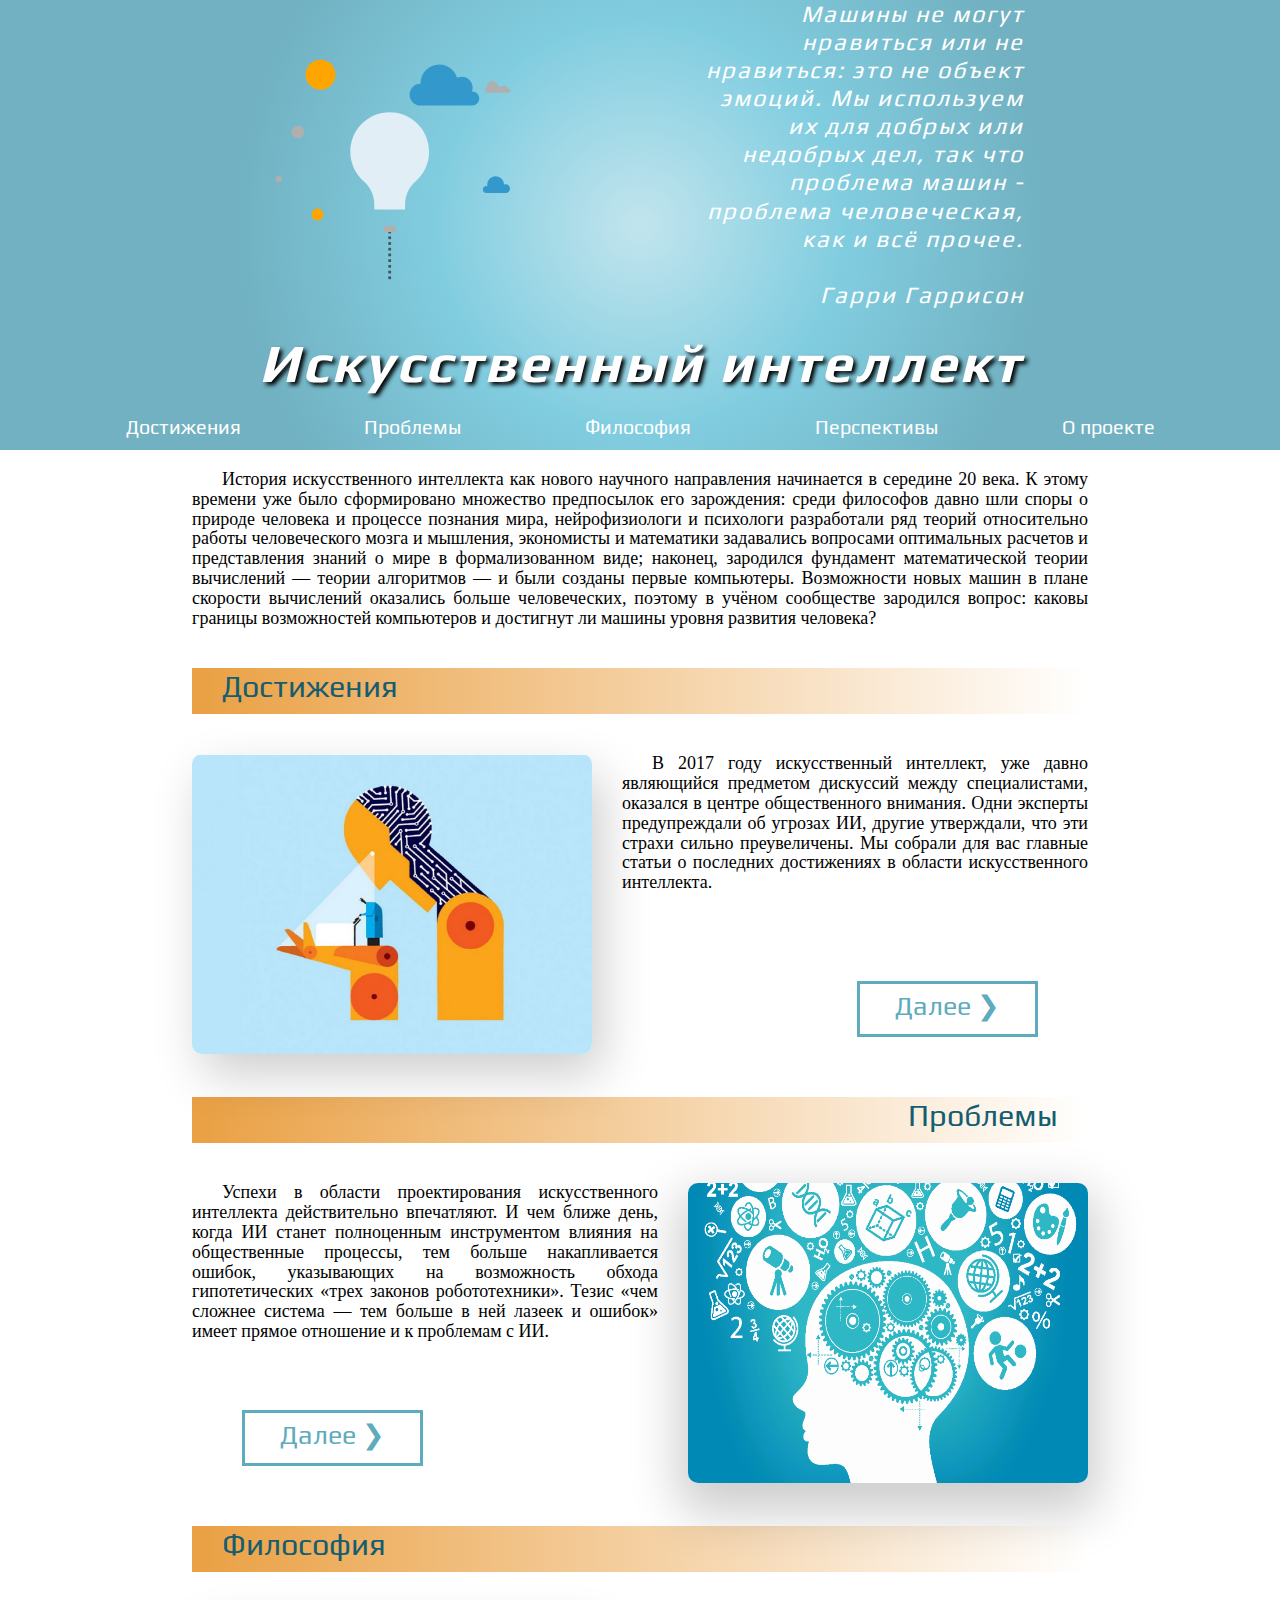
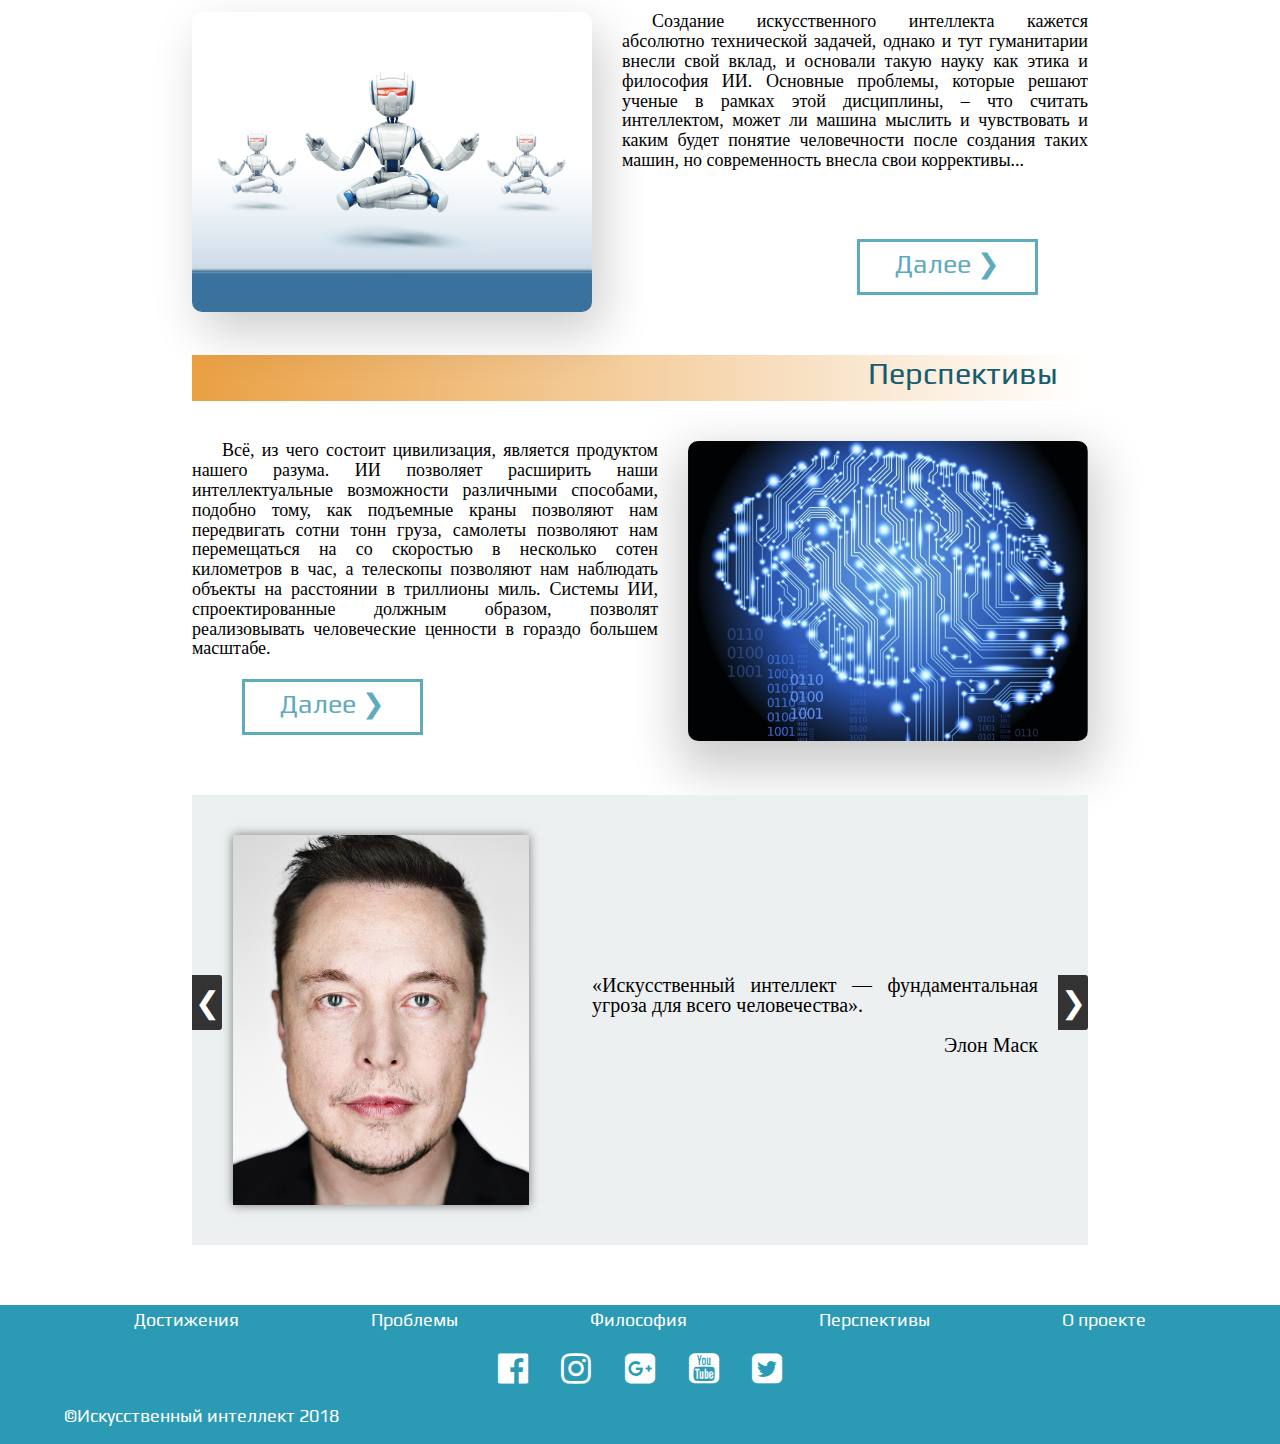
==== commit 05181764: "fixed bugs" ====
--- a/index.html
+++ b/index.html
@@ -168,14 +168,14 @@
       <div class="header-buttons">
         <a class="header-button" href="attainments.html">Достижения</a>
         <a class="header-button" href="problems.html">Проблемы</a>
-        <a class="header-button" href="philosophy.html">Философия<a>
+        <a class="header-button" href="philosophy.html">Философия</a>
         <a class="header-button" href="perspectives.html">Перспективы</a>
         <a class="header-button" href="about.html">О проекте</a>
       </div>
     </div>
   </header>
   <main>
-    <section id="lead-in" class="section">
+    <section class="section">
       <div class="lead-in">История искусственного интеллекта как нового научного направления начинается в середине 20 века. К этому времени уже было сформировано множество предпосылок его зарождения: среди философов давно шли споры о природе человека и процессе познания мира,
         нейрофизиологи и психологи разработали ряд теорий относительно работы человеческого мозга и мышления, экономисты и математики задавались вопросами оптимальных расчетов и представления знаний о мире в формализованном виде; наконец, зародился фундамент
         математической теории вычислений — теории алгоритмов — и были созданы первые компьютеры. Возможности новых машин в плане скорости вычислений оказались больше человеческих, поэтому в учёном сообществе зародился вопрос: каковы границы возможностей
@@ -195,7 +195,7 @@
             собрали для вас главные статьи о последних достижениях в области искусственного интеллекта.
           </div>
           <div class="section-footer">
-            <a id="onward" href="attainments.html">Далее &#10095;</a>
+            <a class="onward" href="attainments.html">Далее &#10095;</a>
           </div>
         </div>
       </div>
@@ -213,7 +213,7 @@
             гипотетических «трех законов робототехники». Тезис «чем сложнее система — тем больше в ней лазеек и ошибок» имеет прямое отношение и к проблемам с ИИ.
           </div>
           <div class="section-footer">
-            <a id="onward" href="problems.html">Далее &#10095;</a>
+            <a class="onward" href="problems.html">Далее &#10095;</a>
           </div>
         </div>
       </div>
@@ -231,7 +231,7 @@
             интеллектом, может ли машина мыслить и чувствовать и каким будет понятие человечности после создания таких машин, но современность внесла свои коррективы...
           </div>
           <div class="section-footer">
-            <a id="onward" href="philosophy.html">Далее &#10095;</a>
+            <a class="onward" href="philosophy.html">Далее &#10095;</a>
           </div>
         </div>
       </div>
@@ -250,7 +250,7 @@
             большем масштабе.
           </div>
           <div class="section-footer">
-            <a id="onward" href="perspectives.html">Далее &#10095;</a>
+            <a class="onward" href="perspectives.html">Далее &#10095;</a>
           </div>
         </div>
       </div>
@@ -258,7 +258,7 @@
     <section id="slider" class="section">
       <div id="slides">
         <div class="slide showing">
-          <img class="slider-image" src="images/famous/elon-musk.jpg" alt="Элон Маск" height="100%">
+          <img class="slider-image" src="images/famous/elon-musk.jpg" alt="Элон Маск" >
           <div class="slider-quote">«Искусственный интеллект — фундаментальная угроза для всего человечества».
             <br>
             <br>
@@ -266,7 +266,7 @@
           </div>
         </div>
         <div class="slide">
-          <img class="slider-image" src="images/famous/stephen_hawking.jpg" alt="Стивен Хокинг" height="100%">
+          <img class="slider-image" src="images/famous/stephen_hawking.jpg" alt="Стивен Хокинг">
           <div class="slider-quote">«Я думаю, что наш разум — это программа, в то время как мозг — аналог компьютера. Теоретически возможно скопировать содержимое мозга на компьютер и таким образом создать форму вечной жизни. Сегодня, однако, это не в наших силах».
             <br>
             <br>
@@ -274,7 +274,7 @@
           </div>
         </div>
         <div class="slide">
-          <img class="slider-image" src="images/famous/alan_perlis.png" alt="Алан Джей Перлис" height="100%">
+          <img class="slider-image" src="images/famous/alan_perlis.png" alt="Алан Джей Перлис">
           <div class="slider-quote">«Года работы над искусственным интеллектом достаточно, чтобы заставить поверить в бога».
             <br>
             <br>
@@ -293,7 +293,7 @@
       <div class="footer-buttons">
         <a class="footer-button" href="attainments.html">Достижения</a>
         <a class="footer-button" href="problems.html">Проблемы</a>
-        <a class="footer-button" href="philosophy.html">Философия<a>
+        <a class="footer-button" href="philosophy.html">Философия</a>
         <a class="footer-button" href="perspectives.html">Перспективы</a>
         <a class="footer-button" href="about.html">О проекте</a>
       </div>
--- a/styles.css
+++ b/styles.css
@@ -31,6 +31,7 @@
 svg {
   transform: scale(-1, 1);
   max-height: 28vh;
+  margin: 10px 0;
 }
 
 .header-quote {
@@ -51,7 +52,7 @@
   display: flex;
   flex-direction: column;
   align-items: center;
-  flex: 2;
+  flex: 2;  
 }
 
 .logo {
@@ -133,12 +134,15 @@
   cursor: pointer;
 }
 
-a#onward {
+a.onward {
   font-family: "Play";
   font-size: 1.5em;
   color: #5fabbe;
   text-decoration: none;
   line-height: 1.6;
+  display: block;
+  text-align: center;
+  height: 100%;
 }
 
 .section-footer:hover {
@@ -184,9 +188,9 @@
   text-align: right;
 }
 
-.slider-image {
-  margin-left: 30px;
+.slider-image {  
   box-shadow: 0 0 10px rgba(0, 0, 0, 0.5);
+  height: 100%;
 }
 
 .showing {
@@ -310,7 +314,7 @@
   }
   .slider-image {
     width: 240px;
-    height: 300px;
+    height: 300px;       
   }
 }
 
@@ -389,6 +393,10 @@
   #slides {
     height: 450px;
   }
+
+  .slider-image {    
+    margin-left: 20px;    
+  }
 }
 
 @media all and (min-width: 992px) and (max-width: 1199px) {
@@ -411,6 +419,10 @@
     margin-left: 350px;
     top: 20vh;
     padding: 5px;
+  }
+
+  .slider-image {    
+    margin-left: 20px;    
   }
 }
 
@@ -488,4 +500,8 @@
     left: 400px;
     top: 20vh;
   }
-}
+
+  .slider-image {    
+    margin-left: 25px;    
+  }
+}
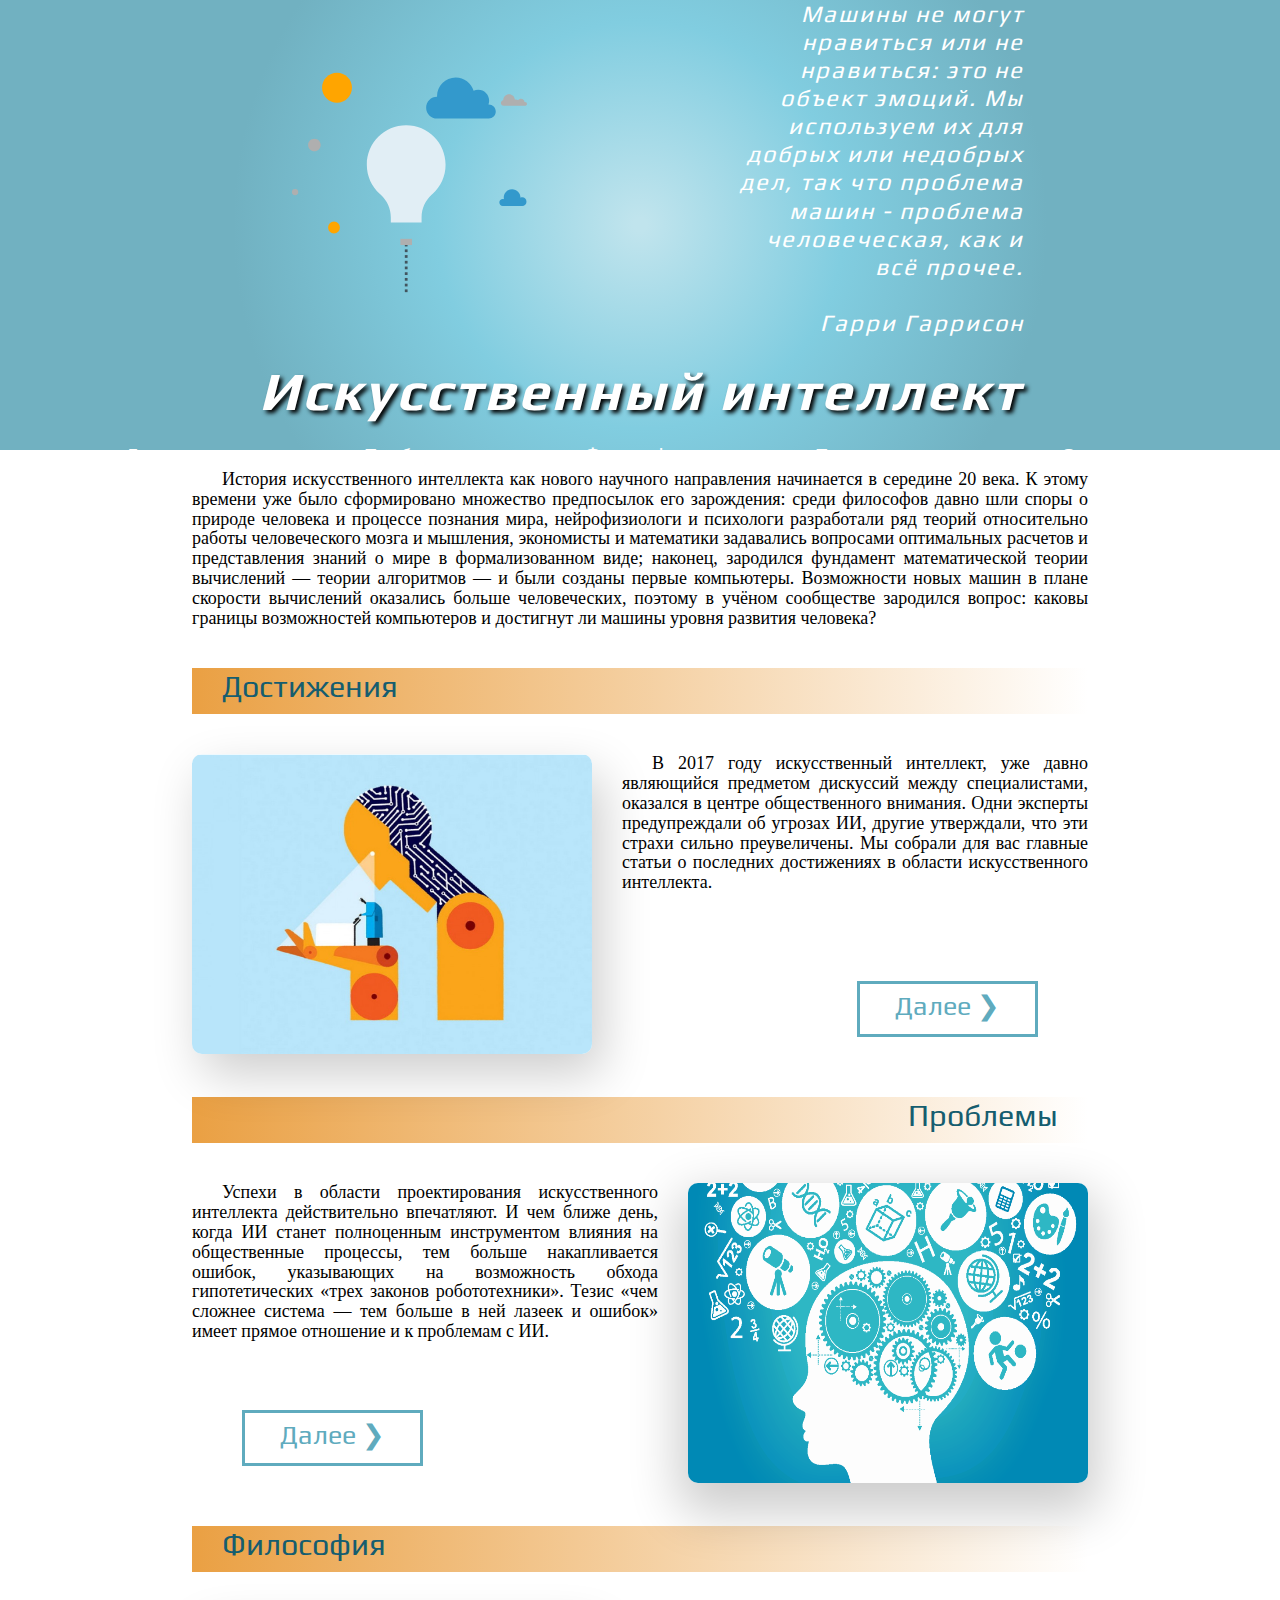
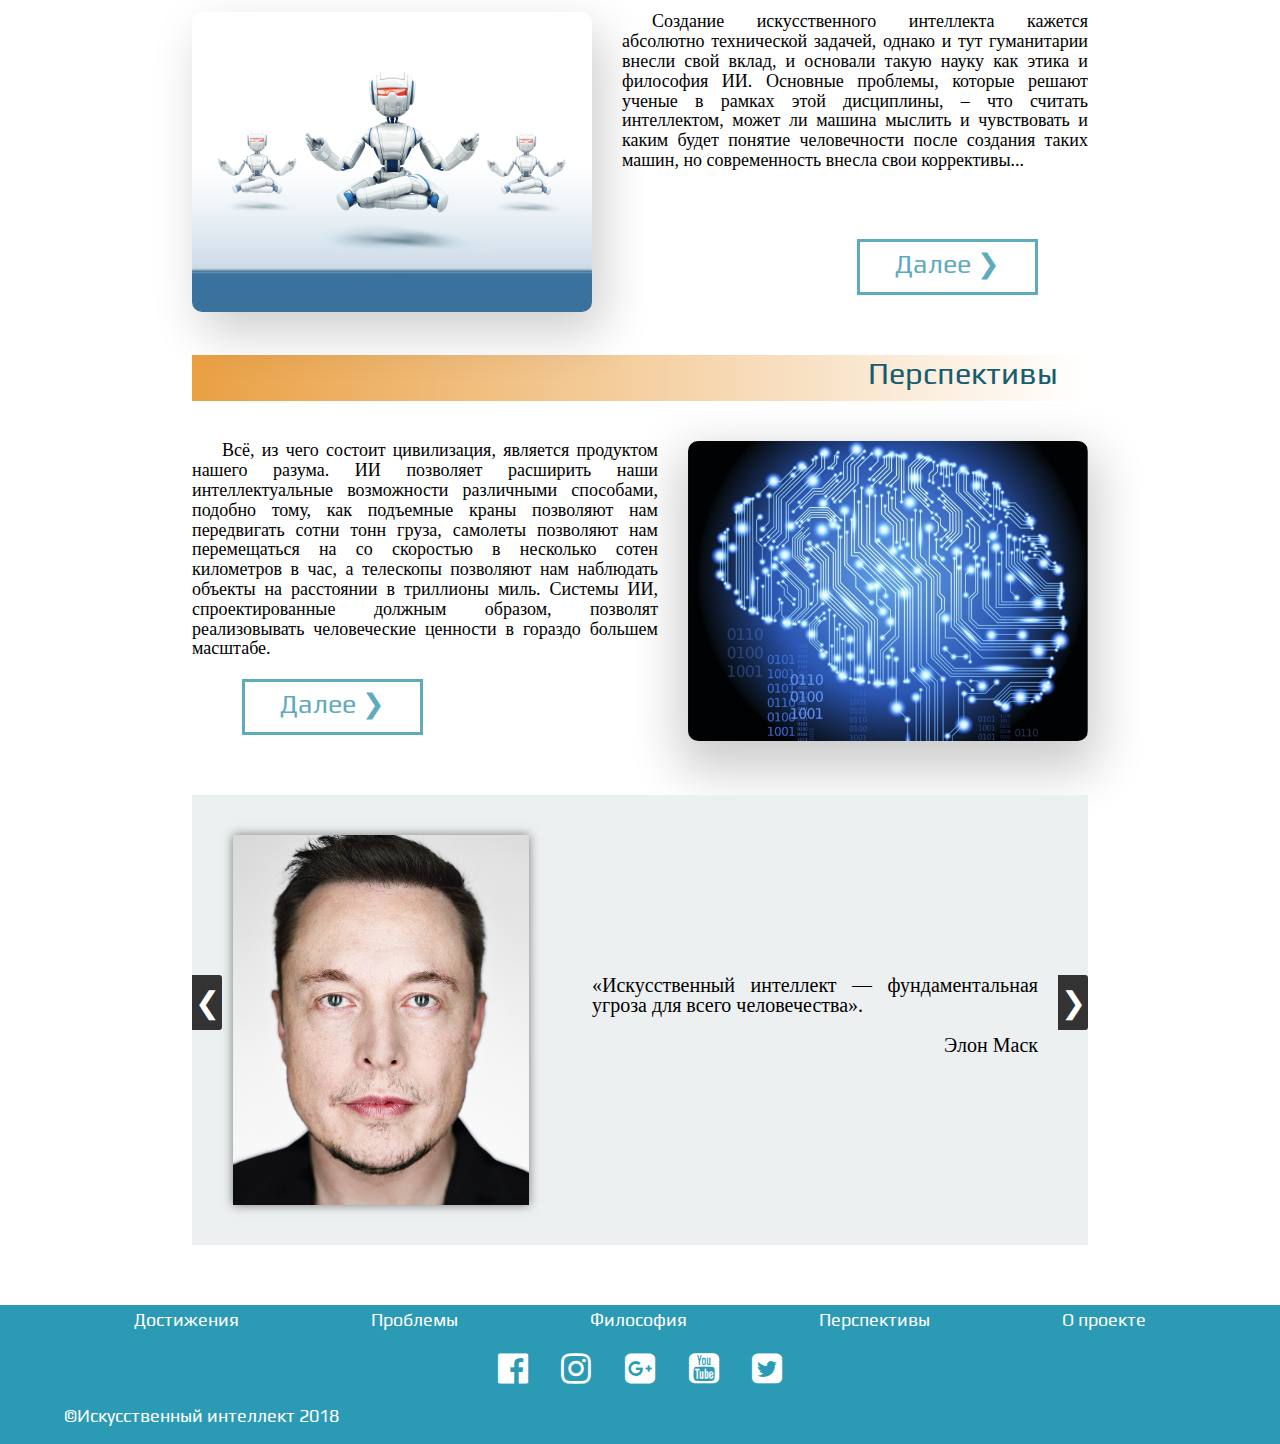
==== commit dc2ee6b2: "fixed bugs" ====
--- a/index.html
+++ b/index.html
@@ -5,16 +5,17 @@
   <meta charset="utf-8">
   <meta name="viewport" content="width=device-width,initial-scale=1.0,minimum-scale=1.0">
   <title>Искусственный интеллект</title>
-  <link rel="stylesheet" type="text/css" href="reset.css">
-  <link rel="stylesheet" type="text/css" href="styles.css">
-  <link rel="stylesheet" type="text/css" href="styles_svg.css">
-  <link rel="stylesheet" type="text/css" href="styles_footer.css">
+  <link rel="stylesheet" type="text/css" href="css/reset.css">  
+  <link rel="stylesheet" type="text/css" href="css/styles.css">
+  <link rel="stylesheet" type="text/css" href="css/styles_svg.css">
+  <link rel="stylesheet" type="text/css" href="css/styles_footer.css">
   <link rel="stylesheet" href="https://cdnjs.cloudflare.com/ajax/libs/font-awesome/4.7.0/css/font-awesome.min.css">
 </head>
 
 <body>
   <header class="header">
     <div class="header-top">
+        <object>
         <svg width="333px" height="320px" viewBox="0 0 333 320" version="1.1" xmlns="http://www.w3.org/2000/svg" xmlns:xlink="http://www.w3.org/1999/xlink" style="">
     <!-- Generator: Sketch 42 (36781) - http://www.bohemiancoding.com/sketch -->
     <title>artificial-intelligence</title>
@@ -101,21 +102,24 @@
                         <g transform="translate(15.000000, 0.000000)">
                             <g id="Shape-questions">
                                 <path d="M10.194,28.737 L10.194,25.926 C10.194,22.572 11.958,19.624 14.612,17.967 C14.801,17.868 14.981,17.763 15.159,17.653 C17.813,15.995 19.577,13.046 19.577,9.694 C19.577,4.517 15.376,0.317 10.202,0.317 C5.03,0.317 0.827,4.517 0.827,9.694" class="WGMHjbsd_55"></path>
-                            </g>                            
+                                                       
                             <path d="M10.194,32.018 L10.194,35.299" class="WGMHjbsd_56"></path>
+                            </g> 
                         </g>
                         <g transform="translate(0.000000, 19.000000)">
                             <g transform="translate(39.000000, 0.000000)">
                                 <g id="Shape-questions">
                                 <path d="M5.673,17.752 L5.673,16.066 C5.673,14.054 6.73,12.286 8.323,11.292 C8.432,11.233 8.542,11.17 8.653,11.104 C10.245,10.108 11.301,8.339 11.301,6.327 C11.301,3.222 8.781,0.702 5.676,0.702 C2.571,0.702 0.051,3.222 0.051,6.327" class="WGMHjbsd_57"></path>
-                            </g>
+                            
                                 <path d="M5.673,21.036 L5.673,24.317" class="WGMHjbsd_58"></path>
+                                </g>
                             </g>
                             <g>
                                 <g id="Shape-questions">
                                 <path d="M5.724,17.752 L5.724,16.066 C5.724,14.054 6.781,12.286 8.374,11.292 C8.487,11.233 8.599,11.17 8.702,11.104 C10.296,10.108 11.354,8.339 11.354,6.327 C11.354,3.222 8.833,0.702 5.727,0.702 C2.621,0.702 0.102,3.222 0.102,6.327" class="WGMHjbsd_59"></path>
-                            </g>
+                            
                                 <path d="M5.724,21.036 L5.724,24.317" class="WGMHjbsd_60"></path>
+                                </g>
                             </g>
                         </g>
                     </g>
@@ -157,6 +161,7 @@
         </g>
     </g>
 </svg>
+</object>
         
       <div class="header-quote">Машины не могут нравиться или не нравиться: это не объект эмоций. Мы используем их для добрых или недобрых дел, так что проблема машин - проблема человеческая, как и всё прочее.<br>
         <br>Гарри Гаррисон
@@ -308,8 +313,8 @@
     <div class="copyright">&copy;Искусственный интеллект 2018
     </div>
   </footer>
-  <script type="text/javascript" src="script.js">
+  <script src="script.js">
   </script>
 </body>
 
-</html>
+</html>--- a/css/styles.css
+++ b/css/styles.css
@@ -0,0 +1,595 @@
+@import url("https://fonts.googleapis.com/css?family=Play");
+html, body {
+  display: -webkit-box;
+  display: -ms-flexbox;
+  display: flex;
+  -webkit-box-orient: vertical;
+  -webkit-box-direction: normal;
+      -ms-flex-direction: column;
+          flex-direction: column;
+  width: 100%;
+  height: 100%;
+  max-width: 1920px;
+  font-size: 18px;
+}
+
+/* Styles for header*/
+
+.header {
+  display: -webkit-box;
+  display: -ms-flexbox;
+  display: flex;
+  -webkit-box-orient: vertical;
+  -webkit-box-direction: normal;
+      -ms-flex-direction: column;
+          flex-direction: column;
+  max-height: 465px;
+  min-height: 400px;
+  color: white;
+  background-color: #71b1c1;
+  font-family: "Play";
+  background: radial-gradient(circle, #c0e4ed 1%, #81cde0 30%, #71b1c1 60%);
+}
+
+.header-top {
+  display: -webkit-box;
+  display: -ms-flexbox;
+  display: flex;
+  -webkit-box-pack: center;
+      -ms-flex-pack: center;
+          justify-content: center;
+  -webkit-box-align: center;
+      -ms-flex-align: center;
+          align-items: center;
+  -webkit-box-flex: 4;
+      -ms-flex: 4;
+          flex: 4;
+}
+
+svg {
+  -webkit-transform: scale(-1, 1);
+          transform: scale(-1, 1);
+  max-height: 28vh;
+  margin: 10px 0;
+}
+
+.header-quote {
+  letter-spacing: 2px;
+  line-height: 1.2;
+  font-style: italic;
+}
+
+.header-line {
+  height: 1px;
+  width: 100%;
+  background-color: #e6952e;
+  background: radial-gradient(circle, #e6952e, #e5af68, #71b1c1);
+  position: relative;
+}
+
+.side-bar {
+  display: -webkit-box;
+  display: -ms-flexbox;
+  display: flex;
+  -webkit-box-orient: vertical;
+  -webkit-box-direction: normal;
+      -ms-flex-direction: column;
+          flex-direction: column;
+  -webkit-box-align: center;
+      -ms-flex-align: center;
+          align-items: center;
+  -webkit-box-flex: 2;
+      -ms-flex: 2;
+          flex: 2;  
+}
+
+.logo {
+  text-shadow: 3px 3px 4px black;
+  padding: 0.5em 0;
+  font-weight: bold;
+  font-style: italic;
+  letter-spacing: 3px;
+  text-decoration: none;
+  color: white;
+}
+
+a.header-button {
+  text-decoration: none;
+  border: none;
+  cursor: pointer;
+  text-align: justify;
+  color: white;
+}
+
+a.header-button:active {
+  color: #f0cfa4;
+}
+
+/* Styles for sections*/
+
+main {
+  -webkit-box-flex: 1;
+      -ms-flex: 1 0 auto;
+          flex: 1 0 auto;
+}
+
+.lead-in, .section-content {
+  text-align: justify;
+  color: black;
+  font-family: Verdana;
+  text-indent: 30px;
+  line-height: 1.1;
+}
+
+.section-header {
+  height: 40px;
+  background: -webkit-gradient(linear, left top, right top, from(#eaa043), to(white));
+  background: linear-gradient(to right, #eaa043, white);
+  padding: 3px 30px;
+  color: #155d6f;
+  font-family: "Play";
+  font-size: 1.7em;
+}
+
+.image {
+  width: 400px;
+  height: 300px;
+  border-radius: 10px;
+}
+
+#attainments .image, #philosophy .image {
+  -webkit-box-shadow: 10px 20px 50px 0 rgba(0, 0, 0, 0.2);
+          box-shadow: 10px 20px 50px 0 rgba(0, 0, 0, 0.2);
+}
+
+#problems .image, #perspective .image {
+  -webkit-box-shadow: 0px 20px 50px 10px rgba(0, 0, 0, 0.2);
+          box-shadow: 0px 20px 50px 10px rgba(0, 0, 0, 0.2);
+}
+
+.section-inner {
+  display: -webkit-box;
+  display: -ms-flexbox;
+  display: flex;
+}
+
+.in-section-inner {
+  display: -webkit-box;
+  display: -ms-flexbox;
+  display: flex;
+  -webkit-box-orient: vertical;
+  -webkit-box-direction: normal;
+      -ms-flex-direction: column;
+          flex-direction: column;
+  -webkit-box-pack: justify;
+      -ms-flex-pack: justify;
+          justify-content: space-between;
+}
+
+.section-footer {
+  height: 50px;
+  width: 175px;
+  border: 3px solid #5fabbe;
+  background-color: transparent;
+  text-align: center;
+  margin: 20px 50px;
+  cursor: pointer;
+}
+
+a.onward {
+  font-family: "Play";
+  font-size: 1.5em;
+  color: #5fabbe;
+  text-decoration: none;
+  line-height: 1.6;
+  display: block;
+  text-align: center;
+  height: 100%;
+}
+
+.section-footer:hover {
+  -webkit-transform: scale(1.1);
+          transform: scale(1.1);
+}
+
+#problems, #perspective {
+  text-align: right;
+}
+
+/* Styles for slider*/
+
+#slides {
+  position: relative;
+  padding: 0px;
+  margin: 40px 0;
+  background-color: #edf0f1;
+}
+
+.slide {
+  position: absolute;
+  left: 0px;
+  top: 0px;
+  width: 100%;
+  height: 100%;
+  opacity: 0;
+  z-index: 1;
+  -webkit-transition: opacity 1s;
+  transition: opacity 1s;
+  padding: 40px 16px;
+  -webkit-box-sizing: border-box;
+          box-sizing: border-box;
+}
+
+.slider-quote {
+  position: absolute;
+  font-size: 20px;
+  color: black;
+  margin-right: 50px;
+  min-width: 300px;
+  text-align: justify;
+}
+
+.slider-quote-person {
+  text-align: right;
+}
+
+.slider-image {  
+  -webkit-box-shadow: 0 0 10px rgba(0, 0, 0, 0.5);  
+          box-shadow: 0 0 10px rgba(0, 0, 0, 0.5);
+  height: 100%;
+}
+
+.showing {
+  opacity: 1;
+  z-index: 2;
+}
+
+#slider {
+  position: relative;
+}
+
+#previous {
+  position: absolute;
+  top: 40%;
+  z-index: 10;   
+}
+
+#next{ 
+  position: absolute;
+  top: 40%;
+  z-index: 10;
+  right: 0;
+}
+
+.controls {
+  color: white;
+  border: none;
+  border-radius: 0 3px 3px 0;
+  padding: 10px 0px;
+  font-size: 30px;
+  cursor: pointer;
+  width: 30px;
+  background: #333;   
+}
+
+.controls:hover {
+  background: transparent;
+  color: #333;
+}
+
+@media all and (min-width: 360px) and (max-width: 767px) {
+  /* Styles for header*/
+  .header-quote {
+    display: none;
+  }
+  .logo {
+    font-size: 2em;
+    text-align: center;
+  }
+  .header-buttons {
+    display: -webkit-box;
+    display: -ms-flexbox;
+    display: flex;
+    -ms-flex-wrap: wrap;
+        flex-wrap: wrap;
+    -webkit-box-pack: center;
+        -ms-flex-pack: center;
+            justify-content: center;
+  }
+  a.header-button {
+    padding: 5px;
+    line-height: 1.3;
+  }
+}
+
+@media all and (min-width: 577px) and (max-width: 767px) {
+  .header-quote {
+    text-align: left;
+    max-width: 600px;
+    font-size: 1em;
+    padding-right: 20px;
+  }
+  .logo {
+    font-size: 2.1em;
+  }
+  a.header-button {
+    padding: 5px 4vw;
+    line-height: 1.3;
+  }
+}
+
+@media all and (max-width: 767px) {
+  /* Styles for header*/
+  .header {
+    -webkit-box-pack: center;
+        -ms-flex-pack: center;
+            justify-content: center;
+    min-height: 400px;
+  }
+  .side-bar {
+    -webkit-box-pack: justify;
+        -ms-flex-pack: justify;
+            justify-content: space-between;
+  }
+  .header-buttons {
+    text-align: center;
+    font-size: 1em;
+    margin: 10px 0;
+  }
+  a.header-button:hover {
+    text-decoration: underline;
+  }
+  /* Styles for sections*/
+  main {
+    margin: 20px 5vw;
+  }
+  .section-header {
+    margin: 20px 0;
+  }
+  .image {
+    margin-bottom: 20px;
+  }
+  .section-inner {
+    -webkit-box-orient: vertical;
+    -webkit-box-direction: normal;
+        -ms-flex-direction: column;
+            flex-direction: column;
+    -webkit-box-align: center;
+        -ms-flex-align: center;
+            align-items: center;
+  }
+  .in-section-inner {
+    -webkit-box-align: center;
+        -ms-flex-align: center;
+            align-items: center;
+  }
+  /* Styles for slider*/
+  #slides {
+    height: 580px;
+  }
+  .slide {
+    text-align: center;
+  }
+  .slider-quote {
+    bottom: 1vh;
+    padding: 10vw 0;
+  }
+  .slider-image {
+    width: 240px;
+    height: 300px;       
+  }
+}
+
+@media all and (min-width: 768px) and (max-width: 991px) {
+  svg {
+    max-width: 250px;
+    margin: 5px 10vw;
+  }
+  .header-quote {
+    max-width: 700px;
+    font-size: 1.1em;
+  }
+  .logo {
+    font-size: 2.5em;
+  }
+  a.header-button {
+    padding: 8px 1.9vw;
+  }
+  /* Styles for sections*/
+  .section-header {
+    margin: 20px 0;
+  }
+  /* Styles for slider*/
+  .slider-quote {
+    margin-left: 330px;
+    top: 10vh;
+    padding: 10px;
+  }
+}
+
+@media all and (min-width: 768px) and (max-width: 1199px) {
+  .header {
+    -webkit-box-pack: center;
+        -ms-flex-pack: center;
+            justify-content: center;
+    min-height: 400px;
+  }
+  .header-quote {
+    text-align: right;
+    padding-right: 30px;
+  }
+  .side-bar {
+    -ms-flex-pack: distribute;
+        justify-content: space-around;
+  }
+  .header-buttons {
+    text-align: center;
+    font-size: 1.2em;
+    margin: 10px 0 20px;
+  }
+  a.header-button:hover {
+    background-color: #67a2b1;
+    border-radius: 2px;
+  }
+  a.header-button:active {
+    background-color: #67a2b1;
+    color: #f0cfa4;
+  }
+  /* Styles for sections*/
+  main {
+    margin: 20px 5vw;
+  }
+  #attainments .image, #philosophy .image {
+    margin-right: 30px;
+  }
+  #problems .image, #perspective .image {
+    margin-left: 30px;
+  }
+  .in-section-inner {
+    -webkit-box-align: end;
+        -ms-flex-align: end;
+            align-items: flex-end;
+  }
+  #problems div.section-inner, #perspective div.section-inner {
+    -webkit-box-orient: horizontal;
+    -webkit-box-direction: reverse;
+        -ms-flex-direction: row-reverse;
+            flex-direction: row-reverse;
+  }
+  #problems div.in-section-inner, #perspective div.in-section-inner {
+    -webkit-box-align: start;
+        -ms-flex-align: start;
+            align-items: flex-start;
+  }
+  /* Styles for slider*/
+  #slides {
+    height: 450px;
+  }
+
+  .slider-image {    
+    margin-left: 20px;    
+  }
+}
+
+@media all and (min-width: 992px) and (max-width: 1199px) {
+  .header-quote {
+    max-width: 900px;
+    font-size: 1.2em;
+  }
+  .logo {
+    font-size: 2.8em;
+  }
+  a.header-button {
+    padding: 8px 3.5vw;
+  }
+  /* Styles for sections*/
+  .section-header {
+    margin: 30px 0;
+  }
+  /* Styles for slider*/
+  .slider-quote {
+    margin-left: 350px;
+    top: 20vh;
+    padding: 5px;
+  }
+
+  .slider-image {    
+    margin-left: 20px;    
+  }
+}
+
+@media all and (min-width: 1200px) {
+  /* Styles for header*/
+  .header {
+    -webkit-box-pack: justify;
+        -ms-flex-pack: justify;
+            justify-content: space-between;
+    -webkit-box-align: center;
+        -ms-flex-align: center;
+            align-items: center;
+    min-height: 450px;
+  }
+  .header-top {
+    margin: 0 20vw;
+  }
+  svg {
+    min-height: 250px;
+    min-width: 300px;
+    margin-right: 10vw;
+  }
+  .header-quote {
+    text-align: right;
+    max-width: 1000px;
+    font-size: 1.3em;
+  }
+  .side-bar {
+    -webkit-box-pack: end;
+        -ms-flex-pack: end;
+            justify-content: flex-end;
+  }
+  .logo {
+    font-size: 3em;
+  }
+  .header-buttons {
+    margin-bottom: 0.75em;
+    font-size: 1.1em;
+  }
+  a.header-button {
+    padding: 0.6em 1.5em;
+    margin: 0 1.5em;
+  }
+  a.header-button:hover {
+    background-color: #67a2b1;
+    border-radius: 2px;
+  }
+  a.header-button:active {
+    background-color: #67a2b1;
+  }
+  /* Styles for sections*/
+  main {
+    margin: 20px 15vw;
+  }
+  .section-header {
+    margin: 40px 0;
+  }
+  #attainments .image, #philosophy .image {
+    margin-right: 30px;
+  }
+  #problems .image, #perspective .image {
+    margin-left: 30px;
+  }
+  .section-inner {
+    -webkit-box-orient: horizontal;
+    -webkit-box-direction: normal;
+        -ms-flex-direction: row;
+            flex-direction: row;
+  }
+  .in-section-inner {
+    -webkit-box-align: end;
+        -ms-flex-align: end;
+            align-items: flex-end;
+  }
+  #problems div.section-inner, #perspective div.section-inner {
+    -webkit-box-orient: horizontal;
+    -webkit-box-direction: reverse;
+        -ms-flex-direction: row-reverse;
+            flex-direction: row-reverse;
+  }
+  #problems div.in-section-inner, #perspective div.in-section-inner {
+    -webkit-box-align: start;
+        -ms-flex-align: start;
+            align-items: flex-start;
+  }
+  /* Styles for slider*/
+  #slides {
+    height: 450px;
+  }
+  .slider-quote {
+    left: 400px;
+    top: 20vh;
+  }
+
+  .slider-image {    
+    margin-left: 25px;    
+  }
+}--- a/css/styles_svg.css
+++ b/css/styles_svg.css
@@ -0,0 +1,641 @@
+.WGMHjbsd_0 {
+  stroke-dasharray: 80 82;
+  stroke-dashoffset: 81;
+  -webkit-animation: WGMHjbsd_draw 2000ms ease 0ms forwards;
+          animation: WGMHjbsd_draw 2000ms ease 0ms forwards;
+}
+.WGMHjbsd_1 {
+  stroke-dasharray: 239 241;
+  stroke-dashoffset: 240;
+  -webkit-animation: WGMHjbsd_draw 2000ms ease 12ms forwards;
+          animation: WGMHjbsd_draw 2000ms ease 12ms forwards;
+}
+.WGMHjbsd_2 {
+  stroke-dasharray: 682 684;
+  stroke-dashoffset: 683;
+  -webkit-animation: WGMHjbsd_draw 2000ms ease 24ms forwards;
+          animation: WGMHjbsd_draw 2000ms ease 24ms forwards;
+}
+.WGMHjbsd_3 {
+  stroke-dasharray: 14 16;
+  stroke-dashoffset: 15;
+  -webkit-animation: WGMHjbsd_draw 2000ms ease 36ms forwards;
+          animation: WGMHjbsd_draw 2000ms ease 36ms forwards;
+}
+.WGMHjbsd_4 {
+  stroke-dasharray: 14 16;
+  stroke-dashoffset: 15;
+  -webkit-animation: WGMHjbsd_draw 2000ms ease 48ms forwards;
+          animation: WGMHjbsd_draw 2000ms ease 48ms forwards;
+}
+.WGMHjbsd_5 {
+  stroke-dasharray: 14 16;
+  stroke-dashoffset: 15;
+  -webkit-animation: WGMHjbsd_draw 2000ms ease 60ms forwards;
+          animation: WGMHjbsd_draw 2000ms ease 60ms forwards;
+}
+.WGMHjbsd_6 {
+  stroke-dasharray: 14 16;
+  stroke-dashoffset: 15;
+  -webkit-animation: WGMHjbsd_draw 2000ms ease 72ms forwards;
+          animation: WGMHjbsd_draw 2000ms ease 72ms forwards;
+}
+.WGMHjbsd_7 {
+  stroke-dasharray: 14 16;
+  stroke-dashoffset: 15;
+  -webkit-animation: WGMHjbsd_draw 2000ms ease 84ms forwards;
+          animation: WGMHjbsd_draw 2000ms ease 84ms forwards;
+}
+.WGMHjbsd_8 {
+  stroke-dasharray: 14 16;
+  stroke-dashoffset: 15;
+  -webkit-animation: WGMHjbsd_draw 2000ms ease 96ms forwards;
+          animation: WGMHjbsd_draw 2000ms ease 96ms forwards;
+}
+.WGMHjbsd_9 {
+  stroke-dasharray: 14 16;
+  stroke-dashoffset: 15;
+  -webkit-animation: WGMHjbsd_draw 2000ms ease 108ms forwards;
+          animation: WGMHjbsd_draw 2000ms ease 108ms forwards;
+}
+.WGMHjbsd_10 {
+  stroke-dasharray: 14 16;
+  stroke-dashoffset: 15;
+  -webkit-animation: WGMHjbsd_draw 2000ms ease 120ms forwards;
+          animation: WGMHjbsd_draw 2000ms ease 120ms forwards;
+}
+.WGMHjbsd_11 {
+  stroke-dasharray: 14 16;
+  stroke-dashoffset: 15;
+  -webkit-animation: WGMHjbsd_draw 2000ms ease 132ms forwards;
+          animation: WGMHjbsd_draw 2000ms ease 132ms forwards;
+}
+.WGMHjbsd_12 {
+  stroke-dasharray: 361 363;
+  stroke-dashoffset: 362;
+  -webkit-animation: WGMHjbsd_draw 2000ms ease 144ms forwards;
+          animation: WGMHjbsd_draw 2000ms ease 144ms forwards;
+}
+.WGMHjbsd_13 {
+  stroke-dasharray: 46 48;
+  stroke-dashoffset: 47;
+  -webkit-animation: WGMHjbsd_draw 2000ms ease 156ms forwards;
+          animation: WGMHjbsd_draw 2000ms ease 156ms forwards;
+}
+.WGMHjbsd_14 {
+  stroke-dasharray: 120 122;
+  stroke-dashoffset: 121;
+  -webkit-animation: WGMHjbsd_draw 2000ms ease 168ms forwards;
+          animation: WGMHjbsd_draw 2000ms ease 168ms forwards;
+}
+.WGMHjbsd_15 {
+  stroke-dasharray: 47 49;
+  stroke-dashoffset: 48;
+  -webkit-animation: WGMHjbsd_draw 2000ms ease 180ms forwards;
+          animation: WGMHjbsd_draw 2000ms ease 180ms forwards;
+}
+.WGMHjbsd_16 {
+  stroke-dasharray: 47 49;
+  stroke-dashoffset: 48;
+  -webkit-animation: WGMHjbsd_draw 2000ms ease 192ms forwards;
+          animation: WGMHjbsd_draw 2000ms ease 192ms forwards;
+}
+.WGMHjbsd_17 {
+  stroke-dasharray: 47 49;
+  stroke-dashoffset: 48;
+  -webkit-animation: WGMHjbsd_draw 2000ms ease 204ms forwards;
+          animation: WGMHjbsd_draw 2000ms ease 204ms forwards;
+}
+.WGMHjbsd_18 {
+  stroke-dasharray: 47 49;
+  stroke-dashoffset: 48;
+  -webkit-animation: WGMHjbsd_draw 2000ms ease 216ms forwards;
+          animation: WGMHjbsd_draw 2000ms ease 216ms forwards;
+}
+.WGMHjbsd_19 {
+  stroke-dasharray: 46 48;
+  stroke-dashoffset: 47;
+  -webkit-animation: WGMHjbsd_draw 2000ms ease 228ms forwards;
+          animation: WGMHjbsd_draw 2000ms ease 228ms forwards;
+}
+.WGMHjbsd_20 {
+  stroke-dasharray: 47 49;
+  stroke-dashoffset: 48;
+  -webkit-animation: WGMHjbsd_draw 2000ms ease 240ms forwards;
+          animation: WGMHjbsd_draw 2000ms ease 240ms forwards;
+}
+.WGMHjbsd_21 {
+  stroke-dasharray: 42 44;
+  stroke-dashoffset: 43;
+  -webkit-animation: WGMHjbsd_draw 2000ms ease 253ms forwards;
+          animation: WGMHjbsd_draw 2000ms ease 253ms forwards;
+}
+.WGMHjbsd_22 {
+  stroke-dasharray: 58 60;
+  stroke-dashoffset: 59;
+  -webkit-animation: WGMHjbsd_draw 2000ms ease 265ms forwards;
+          animation: WGMHjbsd_draw 2000ms ease 265ms forwards;
+}
+.WGMHjbsd_23 {
+  stroke-dasharray: 22 24;
+  stroke-dashoffset: 23;
+  -webkit-animation: WGMHjbsd_draw 2000ms ease 277ms forwards;
+          animation: WGMHjbsd_draw 2000ms ease 277ms forwards;
+}
+.WGMHjbsd_24 {
+  stroke-dasharray: 22 24;
+  stroke-dashoffset: 23;
+  -webkit-animation: WGMHjbsd_draw 2000ms ease 289ms forwards;
+          animation: WGMHjbsd_draw 2000ms ease 289ms forwards;
+}
+.WGMHjbsd_25 {
+  stroke-dasharray: 7 9;
+  stroke-dashoffset: 8;
+  -webkit-animation: WGMHjbsd_draw 2000ms ease 301ms forwards;
+          animation: WGMHjbsd_draw 2000ms ease 301ms forwards;
+}
+.WGMHjbsd_26 {
+  stroke-dasharray: 8 10;
+  stroke-dashoffset: 9;
+  -webkit-animation: WGMHjbsd_draw 2000ms ease 313ms forwards;
+          animation: WGMHjbsd_draw 2000ms ease 313ms forwards;
+}
+.WGMHjbsd_27 {
+  stroke-dasharray: 8 10;
+  stroke-dashoffset: 9;
+  -webkit-animation: WGMHjbsd_draw 2000ms ease 325ms forwards;
+          animation: WGMHjbsd_draw 2000ms ease 325ms forwards;
+}
+.WGMHjbsd_28 {
+  stroke-dasharray: 8 10;
+  stroke-dashoffset: 9;
+  -webkit-animation: WGMHjbsd_draw 2000ms ease 337ms forwards;
+          animation: WGMHjbsd_draw 2000ms ease 337ms forwards;
+}
+.WGMHjbsd_29 {
+  stroke-dasharray: 8 10;
+  stroke-dashoffset: 9;
+  -webkit-animation: WGMHjbsd_draw 2000ms ease 349ms forwards;
+          animation: WGMHjbsd_draw 2000ms ease 349ms forwards;
+}
+.WGMHjbsd_30 {
+  stroke-dasharray: 7 9;
+  stroke-dashoffset: 8;
+  -webkit-animation: WGMHjbsd_draw 2000ms ease 361ms forwards;
+          animation: WGMHjbsd_draw 2000ms ease 361ms forwards;
+}
+.WGMHjbsd_31 {
+  stroke-dasharray: 8 10;
+  stroke-dashoffset: 9;
+  -webkit-animation: WGMHjbsd_draw 2000ms ease 373ms forwards;
+          animation: WGMHjbsd_draw 2000ms ease 373ms forwards;
+}
+.WGMHjbsd_32 {
+  stroke-dasharray: 8 10;
+  stroke-dashoffset: 9;
+  -webkit-animation: WGMHjbsd_draw 2000ms ease 385ms forwards;
+          animation: WGMHjbsd_draw 2000ms ease 385ms forwards;
+}
+.WGMHjbsd_33 {
+  stroke-dasharray: 8 10;
+  stroke-dashoffset: 9;
+  -webkit-animation: WGMHjbsd_draw 2000ms ease 397ms forwards;
+          animation: WGMHjbsd_draw 2000ms ease 397ms forwards;
+}
+.WGMHjbsd_34 {
+  stroke-dasharray: 8 10;
+  stroke-dashoffset: 9;
+  -webkit-animation: WGMHjbsd_draw 2000ms ease 409ms forwards;
+          animation: WGMHjbsd_draw 2000ms ease 409ms forwards;
+}
+.WGMHjbsd_35 {
+  stroke-dasharray: 8 10;
+  stroke-dashoffset: 9;
+  -webkit-animation: WGMHjbsd_draw 2000ms ease 421ms forwards;
+          animation: WGMHjbsd_draw 2000ms ease 421ms forwards;
+}
+.WGMHjbsd_36 {
+  stroke-dasharray: 8 10;
+  stroke-dashoffset: 9;
+  -webkit-animation: WGMHjbsd_draw 2000ms ease 433ms forwards;
+          animation: WGMHjbsd_draw 2000ms ease 433ms forwards;
+}
+.WGMHjbsd_37 {
+  stroke-dasharray: 8 10;
+  stroke-dashoffset: 9;
+  -webkit-animation: WGMHjbsd_draw 2000ms ease 445ms forwards;
+          animation: WGMHjbsd_draw 2000ms ease 445ms forwards;
+}
+.WGMHjbsd_38 {
+  stroke-dasharray: 7 9;
+  stroke-dashoffset: 8;
+  -webkit-animation: WGMHjbsd_draw 2000ms ease 457ms forwards;
+          animation: WGMHjbsd_draw 2000ms ease 457ms forwards;
+}
+.WGMHjbsd_39 {
+  stroke-dasharray: 8 10;
+  stroke-dashoffset: 9;
+  -webkit-animation: WGMHjbsd_draw 2000ms ease 469ms forwards;
+          animation: WGMHjbsd_draw 2000ms ease 469ms forwards;
+}
+.WGMHjbsd_40 {
+  stroke-dasharray: 7 9;
+  stroke-dashoffset: 8;
+  -webkit-animation: WGMHjbsd_draw 2000ms ease 481ms forwards;
+          animation: WGMHjbsd_draw 2000ms ease 481ms forwards;
+}
+.WGMHjbsd_41 {
+  stroke-dasharray: 8 10;
+  stroke-dashoffset: 9;
+  -webkit-animation: WGMHjbsd_draw 2000ms ease 493ms forwards;
+          animation: WGMHjbsd_draw 2000ms ease 493ms forwards;
+}
+.WGMHjbsd_42 {
+  stroke-dasharray: 7 9;
+  stroke-dashoffset: 8;
+  -webkit-animation: WGMHjbsd_draw 2000ms ease 506ms forwards;
+          animation: WGMHjbsd_draw 2000ms ease 506ms forwards;
+}
+.WGMHjbsd_43 {
+  stroke-dasharray: 8 10;
+  stroke-dashoffset: 9;
+  -webkit-animation: WGMHjbsd_draw 2000ms ease 518ms forwards;
+          animation: WGMHjbsd_draw 2000ms ease 518ms forwards;
+}
+.WGMHjbsd_44 {
+  stroke-dasharray: 7 9;
+  stroke-dashoffset: 8;
+  -webkit-animation: WGMHjbsd_draw 2000ms ease 530ms forwards;
+          animation: WGMHjbsd_draw 2000ms ease 530ms forwards;
+}
+.WGMHjbsd_45 {
+  stroke-dasharray: 7 9;
+  stroke-dashoffset: 8;
+  -webkit-animation: WGMHjbsd_draw 2000ms ease 542ms forwards;
+          animation: WGMHjbsd_draw 2000ms ease 542ms forwards;
+}
+.WGMHjbsd_46 {
+  stroke-dasharray: 7 9;
+  stroke-dashoffset: 8;
+  -webkit-animation: WGMHjbsd_draw 2000ms ease 554ms forwards;
+          animation: WGMHjbsd_draw 2000ms ease 554ms forwards;
+}
+.WGMHjbsd_47 {
+  stroke-dasharray: 7 9;
+  stroke-dashoffset: 8;
+  -webkit-animation: WGMHjbsd_draw 2000ms ease 566ms forwards;
+          animation: WGMHjbsd_draw 2000ms ease 566ms forwards;
+}
+.WGMHjbsd_48 {
+  stroke-dasharray: 7 9;
+  stroke-dashoffset: 8;
+  -webkit-animation: WGMHjbsd_draw 2000ms ease 578ms forwards;
+          animation: WGMHjbsd_draw 2000ms ease 578ms forwards;
+}
+.WGMHjbsd_49 {
+  stroke-dasharray: 7 9;
+  stroke-dashoffset: 8;
+  -webkit-animation: WGMHjbsd_draw 2000ms ease 590ms forwards;
+          animation: WGMHjbsd_draw 2000ms ease 590ms forwards;
+}
+.WGMHjbsd_50 {
+  stroke-dasharray: 315 317;
+  stroke-dashoffset: 316;
+  -webkit-animation: WGMHjbsd_draw 2000ms ease 602ms forwards;
+          animation: WGMHjbsd_draw 2000ms ease 602ms forwards;
+}
+.WGMHjbsd_51 {
+  stroke-dasharray: 120 122;
+  stroke-dashoffset: 121;
+  -webkit-animation: WGMHjbsd_draw 2000ms ease 614ms forwards;
+          animation: WGMHjbsd_draw 2000ms ease 614ms forwards;
+}
+.WGMHjbsd_52 {
+  stroke-dasharray: 60 62;
+  stroke-dashoffset: 61;
+  -webkit-animation: WGMHjbsd_draw 2000ms ease 626ms forwards;
+          animation: WGMHjbsd_draw 2000ms ease 626ms forwards;
+}
+.WGMHjbsd_53 {
+  stroke-dasharray: 140 142;
+  stroke-dashoffset: 141;
+  -webkit-animation: WGMHjbsd_draw 2000ms ease 638ms forwards;
+          animation: WGMHjbsd_draw 2000ms ease 638ms forwards;
+}
+.WGMHjbsd_54 {
+  stroke-dasharray: 51 53;
+  stroke-dashoffset: 52;
+  -webkit-animation: WGMHjbsd_draw 2000ms ease 650ms forwards;
+          animation: WGMHjbsd_draw 2000ms ease 650ms forwards;
+}
+.WGMHjbsd_55 {
+  stroke-dasharray: 52 54;
+  stroke-dashoffset: 53;
+  -webkit-animation: WGMHjbsd_draw 2000ms ease 662ms forwards;
+          animation: WGMHjbsd_draw 2000ms ease 662ms forwards;
+}
+.WGMHjbsd_56 {
+  stroke-dasharray: 4 6;
+  stroke-dashoffset: 5;
+  -webkit-animation: WGMHjbsd_draw 2000ms ease 674ms forwards;
+          animation: WGMHjbsd_draw 2000ms ease 674ms forwards;
+}
+.WGMHjbsd_57 {
+  stroke-dasharray: 32 34;
+  stroke-dashoffset: 33;
+  -webkit-animation: WGMHjbsd_draw 2000ms ease 686ms forwards;
+          animation: WGMHjbsd_draw 2000ms ease 686ms forwards;
+}
+.WGMHjbsd_58 {
+  stroke-dasharray: 4 6;
+  stroke-dashoffset: 5;
+  -webkit-animation: WGMHjbsd_draw 2000ms ease 698ms forwards;
+          animation: WGMHjbsd_draw 2000ms ease 698ms forwards;
+}
+.WGMHjbsd_59 {
+  stroke-dasharray: 32 34;
+  stroke-dashoffset: 33;
+  -webkit-animation: WGMHjbsd_draw 2000ms ease 710ms forwards;
+          animation: WGMHjbsd_draw 2000ms ease 710ms forwards;
+}
+.WGMHjbsd_60 {
+  stroke-dasharray: 4 6;
+  stroke-dashoffset: 5;
+  -webkit-animation: WGMHjbsd_draw 2000ms ease 722ms forwards;
+          animation: WGMHjbsd_draw 2000ms ease 722ms forwards;
+}
+.WGMHjbsd_61 {
+  stroke-dasharray: 95 97;
+  stroke-dashoffset: 96;
+  -webkit-animation: WGMHjbsd_draw 2000ms ease 734ms forwards;
+          animation: WGMHjbsd_draw 2000ms ease 734ms forwards;
+}
+.WGMHjbsd_62 {
+  stroke-dasharray: 108 110;
+  stroke-dashoffset: 109;
+  -webkit-animation: WGMHjbsd_draw 2000ms ease 746ms forwards;
+          animation: WGMHjbsd_draw 2000ms ease 746ms forwards;
+}
+.WGMHjbsd_63 {
+  stroke-dasharray: 49 51;
+  stroke-dashoffset: 50;
+  -webkit-animation: WGMHjbsd_draw 2000ms ease 759ms forwards;
+          animation: WGMHjbsd_draw 2000ms ease 759ms forwards;
+}
+.WGMHjbsd_64 {
+  stroke-dasharray: 19 21;
+  stroke-dashoffset: 20;
+  -webkit-animation: WGMHjbsd_draw 2000ms ease 771ms forwards;
+          animation: WGMHjbsd_draw 2000ms ease 771ms forwards;
+}
+.WGMHjbsd_65 {
+  stroke-dasharray: 5 7;
+  stroke-dashoffset: 6;
+  -webkit-animation: WGMHjbsd_draw 2000ms ease 783ms forwards;
+          animation: WGMHjbsd_draw 2000ms ease 783ms forwards;
+}
+.WGMHjbsd_66 {
+  stroke-dasharray: 76 78;
+  stroke-dashoffset: 77;
+  -webkit-animation: WGMHjbsd_draw 2000ms ease 795ms forwards;
+          animation: WGMHjbsd_draw 2000ms ease 795ms forwards;
+}
+.WGMHjbsd_67 {
+  stroke-dasharray: 44 46;
+  stroke-dashoffset: 45;
+  -webkit-animation: WGMHjbsd_draw 2000ms ease 807ms forwards;
+          animation: WGMHjbsd_draw 2000ms ease 807ms forwards;
+}
+.WGMHjbsd_68 {
+  stroke-dasharray: 5 7;
+  stroke-dashoffset: 6;
+  -webkit-animation: WGMHjbsd_draw 2000ms ease 819ms forwards;
+          animation: WGMHjbsd_draw 2000ms ease 819ms forwards;
+}
+.WGMHjbsd_69 {
+  stroke-dasharray: 5 7;
+  stroke-dashoffset: 6;
+  -webkit-animation: WGMHjbsd_draw 2000ms ease 831ms forwards;
+          animation: WGMHjbsd_draw 2000ms ease 831ms forwards;
+}
+.WGMHjbsd_70 {
+  stroke-dasharray: 5 7;
+  stroke-dashoffset: 6;
+  -webkit-animation: WGMHjbsd_draw 2000ms ease 843ms forwards;
+          animation: WGMHjbsd_draw 2000ms ease 843ms forwards;
+}
+.WGMHjbsd_71 {
+  stroke-dasharray: 5 7;
+  stroke-dashoffset: 6;
+  -webkit-animation: WGMHjbsd_draw 2000ms ease 855ms forwards;
+          animation: WGMHjbsd_draw 2000ms ease 855ms forwards;
+}
+.WGMHjbsd_72 {
+  stroke-dasharray: 7 9;
+  stroke-dashoffset: 8;
+  -webkit-animation: WGMHjbsd_draw 2000ms ease 867ms forwards;
+          animation: WGMHjbsd_draw 2000ms ease 867ms forwards;
+}
+.WGMHjbsd_73 {
+  stroke-dasharray: 7 9;
+  stroke-dashoffset: 8;
+  -webkit-animation: WGMHjbsd_draw 2000ms ease 879ms forwards;
+          animation: WGMHjbsd_draw 2000ms ease 879ms forwards;
+}
+.WGMHjbsd_74 {
+  stroke-dasharray: 7 9;
+  stroke-dashoffset: 8;
+  -webkit-animation: WGMHjbsd_draw 2000ms ease 891ms forwards;
+          animation: WGMHjbsd_draw 2000ms ease 891ms forwards;
+}
+.WGMHjbsd_75 {
+  stroke-dasharray: 7 9;
+  stroke-dashoffset: 8;
+  -webkit-animation: WGMHjbsd_draw 2000ms ease 903ms forwards;
+          animation: WGMHjbsd_draw 2000ms ease 903ms forwards;
+}
+.WGMHjbsd_76 {
+  stroke-dasharray: 26 28;
+  stroke-dashoffset: 27;
+  -webkit-animation: WGMHjbsd_draw 2000ms ease 915ms forwards;
+          animation: WGMHjbsd_draw 2000ms ease 915ms forwards;
+}
+.WGMHjbsd_77 {
+  stroke-dasharray: 48 50;
+  stroke-dashoffset: 49;
+  -webkit-animation: WGMHjbsd_draw 2000ms ease 927ms forwards;
+          animation: WGMHjbsd_draw 2000ms ease 927ms forwards;
+}
+.WGMHjbsd_78 {
+  stroke-dasharray: 26 28;
+  stroke-dashoffset: 27;
+  -webkit-animation: WGMHjbsd_draw 2000ms ease 939ms forwards;
+          animation: WGMHjbsd_draw 2000ms ease 939ms forwards;
+}
+.WGMHjbsd_79 {
+  stroke-dasharray: 5 7;
+  stroke-dashoffset: 6;
+  -webkit-animation: WGMHjbsd_draw 2000ms ease 951ms forwards;
+          animation: WGMHjbsd_draw 2000ms ease 951ms forwards;
+}
+.WGMHjbsd_80 {
+  stroke-dasharray: 6 8;
+  stroke-dashoffset: 7;
+  -webkit-animation: WGMHjbsd_draw 2000ms ease 963ms forwards;
+          animation: WGMHjbsd_draw 2000ms ease 963ms forwards;
+}
+.WGMHjbsd_81 {
+  stroke-dasharray: 6 8;
+  stroke-dashoffset: 7;
+  -webkit-animation: WGMHjbsd_draw 2000ms ease 975ms forwards;
+          animation: WGMHjbsd_draw 2000ms ease 975ms forwards;
+}
+.WGMHjbsd_82 {
+  stroke-dasharray: 56 58;
+  stroke-dashoffset: 57;
+  -webkit-animation: WGMHjbsd_draw 2000ms ease 987ms forwards;
+          animation: WGMHjbsd_draw 2000ms ease 987ms forwards;
+}
+.WGMHjbsd_83 {
+  stroke-dasharray: 85 87;
+  stroke-dashoffset: 86;
+  -webkit-animation: WGMHjbsd_draw 2000ms ease 1000ms forwards;
+          animation: WGMHjbsd_draw 2000ms ease 1000ms forwards;
+}
+@-webkit-keyframes WGMHjbsd_draw {
+  100% {
+    stroke-dashoffset: 0;
+  }
+}
+@keyframes WGMHjbsd_draw {
+  100% {
+    stroke-dashoffset: 0;
+  }
+}
+@-webkit-keyframes WGMHjbsd_fade {
+  0% {
+    stroke-opacity: 1;
+  }
+  94.44444444444444% {
+    stroke-opacity: 1;
+  }
+  100% {
+    stroke-opacity: 0;
+  }
+}
+@keyframes WGMHjbsd_fade {
+  0% {
+    stroke-opacity: 1;
+  }
+  94.44444444444444% {
+    stroke-opacity: 1;
+  }
+  100% {
+    stroke-opacity: 0;
+  }
+}
+
+svg {
+  -webkit-transform: scale(-1, 1);
+          transform: scale(-1, 1);
+}
+
+#Shape-bulb:hover {
+  fill: yellow;
+}
+
+#Shape-questions {
+  -webkit-animation: questions 3s infinite linear;
+          animation: questions 3s infinite linear;
+  -webkit-animation-delay: 3s;
+          animation-delay: 3s;
+  -webkit-transform-origin: 50% 50%;
+          transform-origin: 50% 50%;
+  -moz-transform-origin: 1% 1%;
+}
+
+@-webkit-keyframes questions {
+  from {
+    -webkit-transform: rotateY(0deg);
+            transform: rotateY(0deg);
+  }
+  to {
+    -webkit-transform: rotateY(-360deg);
+            transform: rotateY(-360deg);
+  }
+}
+
+@keyframes questions {
+  from {
+    -webkit-transform: rotateY(0deg);
+            transform: rotateY(0deg);
+  }
+  to {
+    -webkit-transform: rotateY(-360deg);
+            transform: rotateY(-360deg);
+  }
+}
+
+#Gear1 {
+  -webkit-animation: gear1 3s infinite linear;
+          animation: gear1 3s infinite linear;
+  -webkit-animation-delay: 3s;
+          animation-delay: 3s;
+  -webkit-transform-origin: 50% 50%;
+          transform-origin: 50% 50%;
+  -moz-transform-origin: 10.5% 10.5%;
+}
+
+@-webkit-keyframes gear1 {
+  from {
+    -webkit-transform: rotate(0deg);
+            transform: rotate(0deg);
+  }
+  to {
+    -webkit-transform: rotate(-360deg);
+            transform: rotate(-360deg);
+  }
+}
+
+@keyframes gear1 {
+  from {
+    -webkit-transform: rotate(0deg);
+            transform: rotate(0deg);
+  }
+  to {
+    -webkit-transform: rotate(-360deg);
+            transform: rotate(-360deg);
+  }
+}
+
+#Gear2 {
+  -webkit-animation: gear2 3s infinite linear;
+          animation: gear2 3s infinite linear;
+  -webkit-animation-delay: 3s;
+          animation-delay: 3s;
+  -webkit-transform-origin: 50% 50%;
+          transform-origin: 50% 50%;
+  -moz-transform-origin: 5.7% 5.7%;
+}
+
+@-webkit-keyframes gear2 {
+  from {
+    -webkit-transform: rotate(0deg);
+            transform: rotate(0deg);
+  }
+  to {
+    -webkit-transform: rotate(360deg);
+            transform: rotate(360deg);
+  }
+}
+
+@keyframes gear2 {
+  from {
+    -webkit-transform: rotate(0deg);
+            transform: rotate(0deg);
+  }
+  to {
+    -webkit-transform: rotate(360deg);
+            transform: rotate(360deg);
+  }
+}--- a/css/styles_footer.css
+++ b/css/styles_footer.css
@@ -0,0 +1,102 @@
+@import url("https://fonts.googleapis.com/css?family=Play");
+/* Styles for footer*/
+
+footer {
+  -webkit-box-flex: 0;
+      -ms-flex: 0 0 auto;
+          flex: 0 0 auto;
+  background: #2b9ab5;
+  text-align: center;
+  padding: 6px 0;
+  color: white;
+  font-family: "Play";
+  font-size: 1em;
+}
+
+a.footer-button {
+  text-decoration: none;
+  border: none;
+  cursor: pointer;
+  color: white;
+}
+
+a.footer-button:active {
+  color: #f0cfa4;
+}
+
+.footer-icons {
+  font-size: 35px;
+  margin-top: 15px;
+}
+
+.icons {
+  padding: 0.5vw 1vw;
+  color: white;
+  text-decoration: none;
+  cursor: pointer;
+}
+
+.copyright {
+  text-align: left;
+  margin-left: 5vw;
+  margin-bottom: 1vw;
+  padding-top: 15px;
+}
+
+@media all and (max-width: 576px) {
+  a.footer-button:hover {
+    text-decoration: underline;
+  }
+}
+
+@media all and (min-width: 577px) and (max-width: 767px) {
+  a.footer-button:hover {
+    background-color: hsla(192, 76%, 56%, 0.7);
+    border-radius: 2px;
+  }
+  a.footer-button:active {
+    background-color: #67a2b1;
+  }
+  a.footer-button {
+    padding: 0.5vw 1vw 0.5vw;
+    margin: 0 2vw;
+  }
+}
+
+@media all and (min-width: 768px) and (max-width: 991px) {
+  a.footer-button {
+    padding: 0.5vw 1vw 0.5vw;
+    margin: 0 2vw;
+  }
+}
+
+@media all and (min-width: 992px) and (max-width: 1199px) {
+  a.footer-button {
+    padding: 0.3vw 2.5vw 1vw;
+    margin: 0 2vw;
+  }
+}
+
+@media all and (min-width: 768px) and (max-width: 1199px) {
+  a.footer-button:hover {
+    background-color: hsla(192, 76%, 56%, 0.7);
+    border-radius: 2px;
+  }
+  a.footer-button:active {
+    background-color: #67a2b1;
+  }
+}
+
+@media all and (min-width: 1200px) {
+  a.footer-button {
+    padding: 0.25vw 1vw 0.8vw;
+    margin: 0 4vw;
+  }
+  a.footer-button:hover {
+    background-color: hsla(192, 76%, 56%, 0.7);
+    border-radius: 2px;
+  }
+  a.footer-button:active {
+    background-color: #67a2b1;
+  }
+}